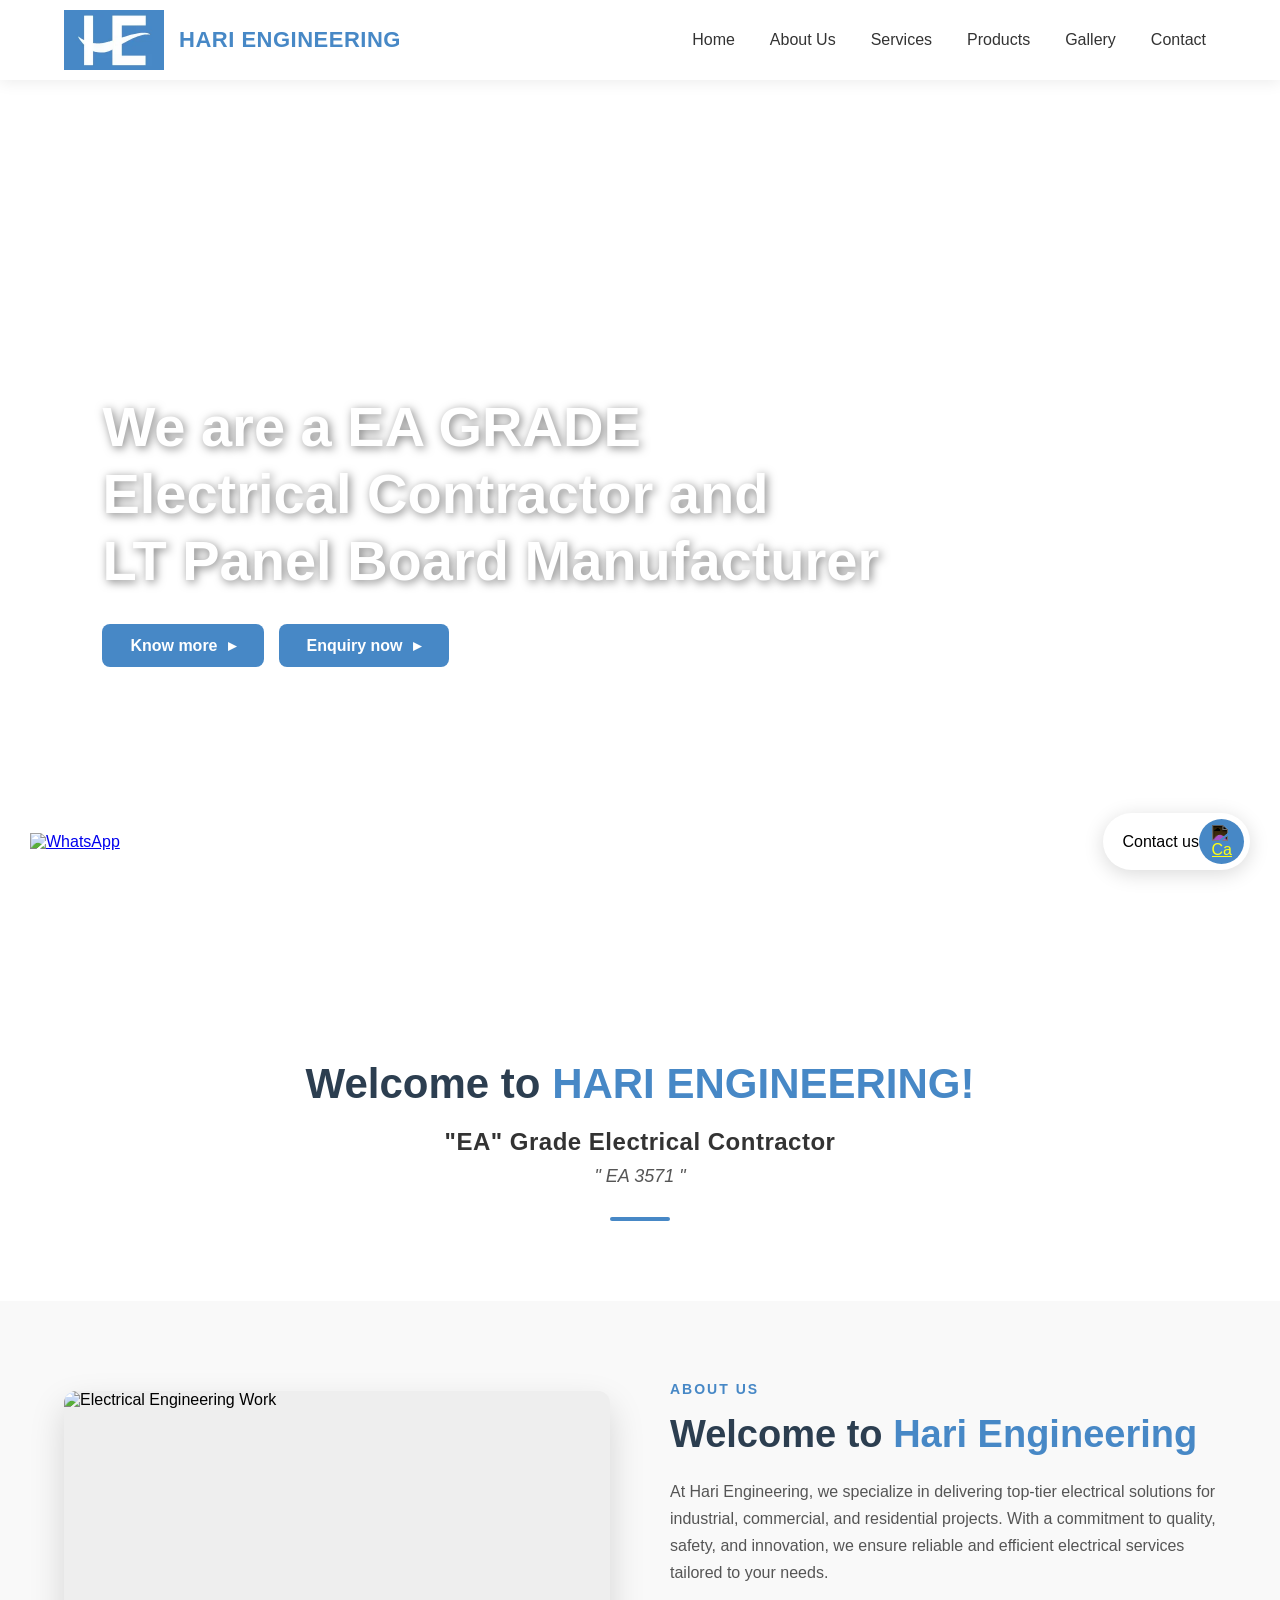
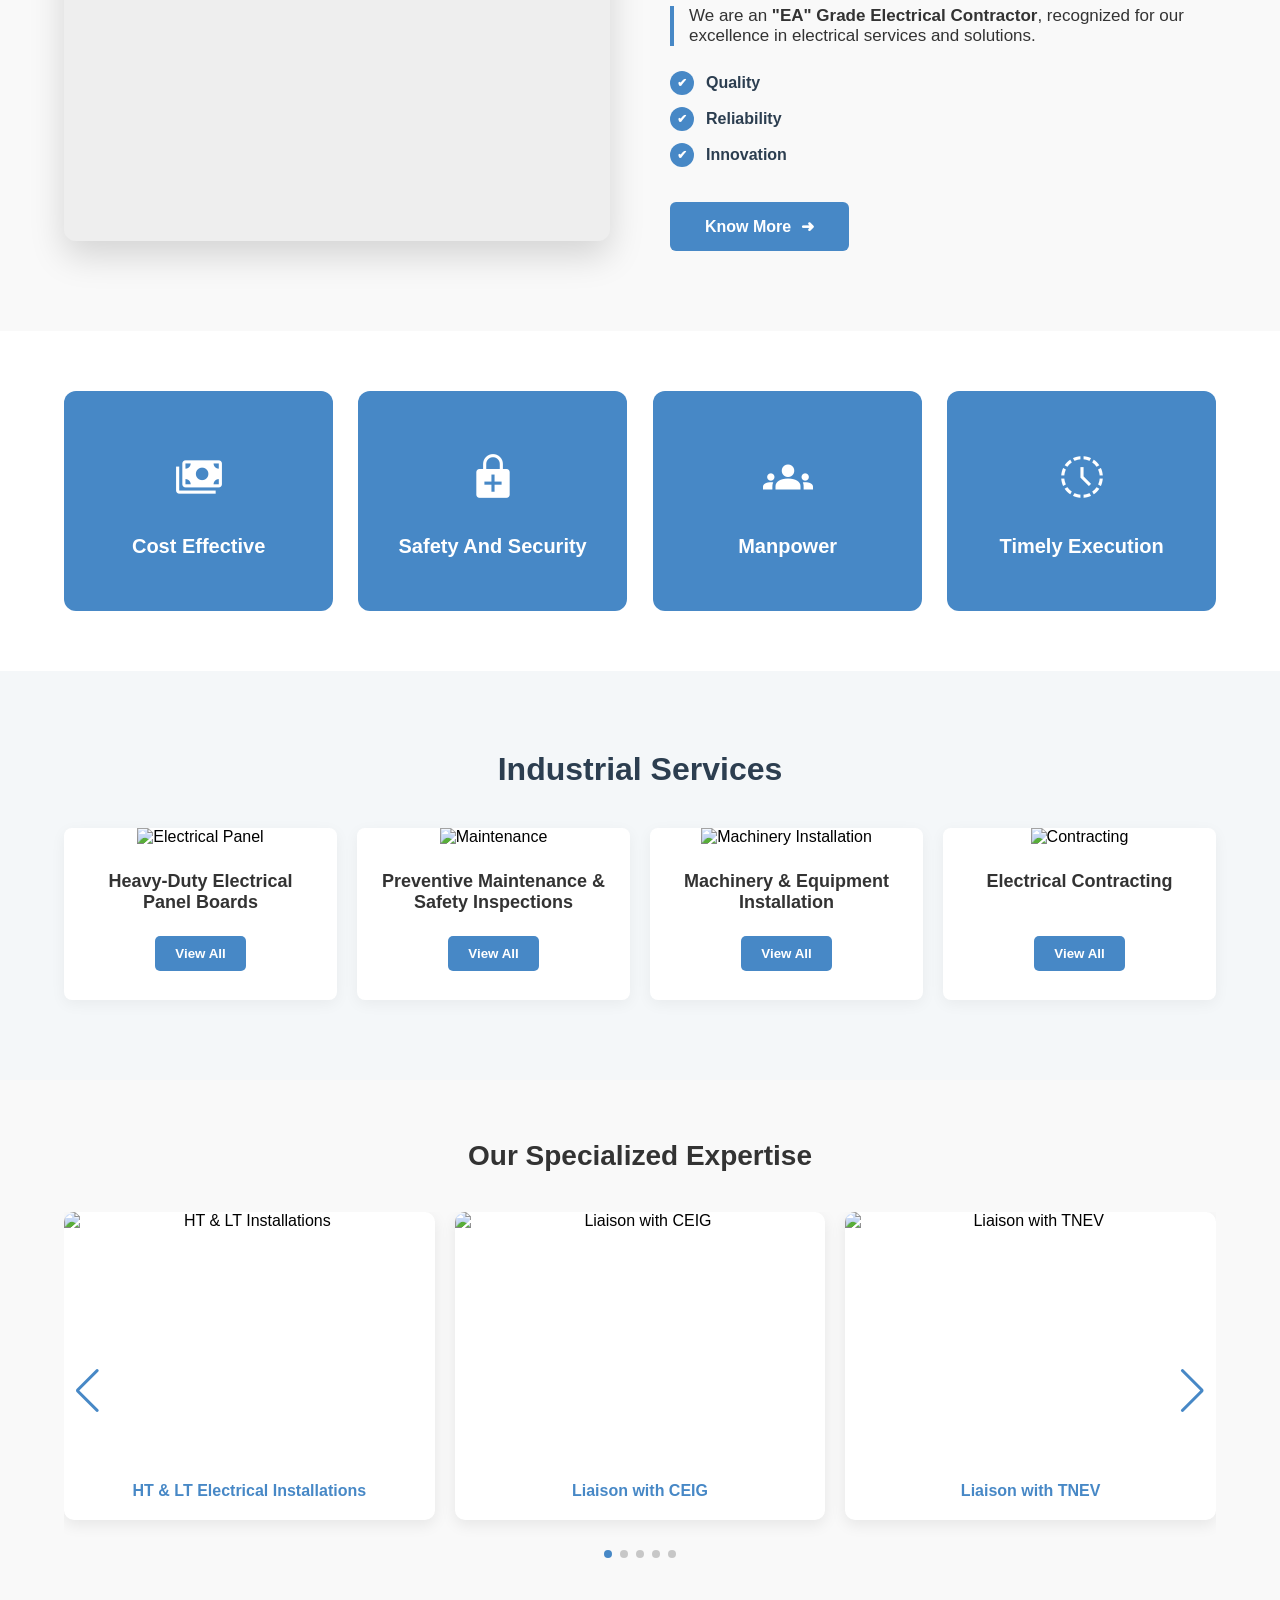
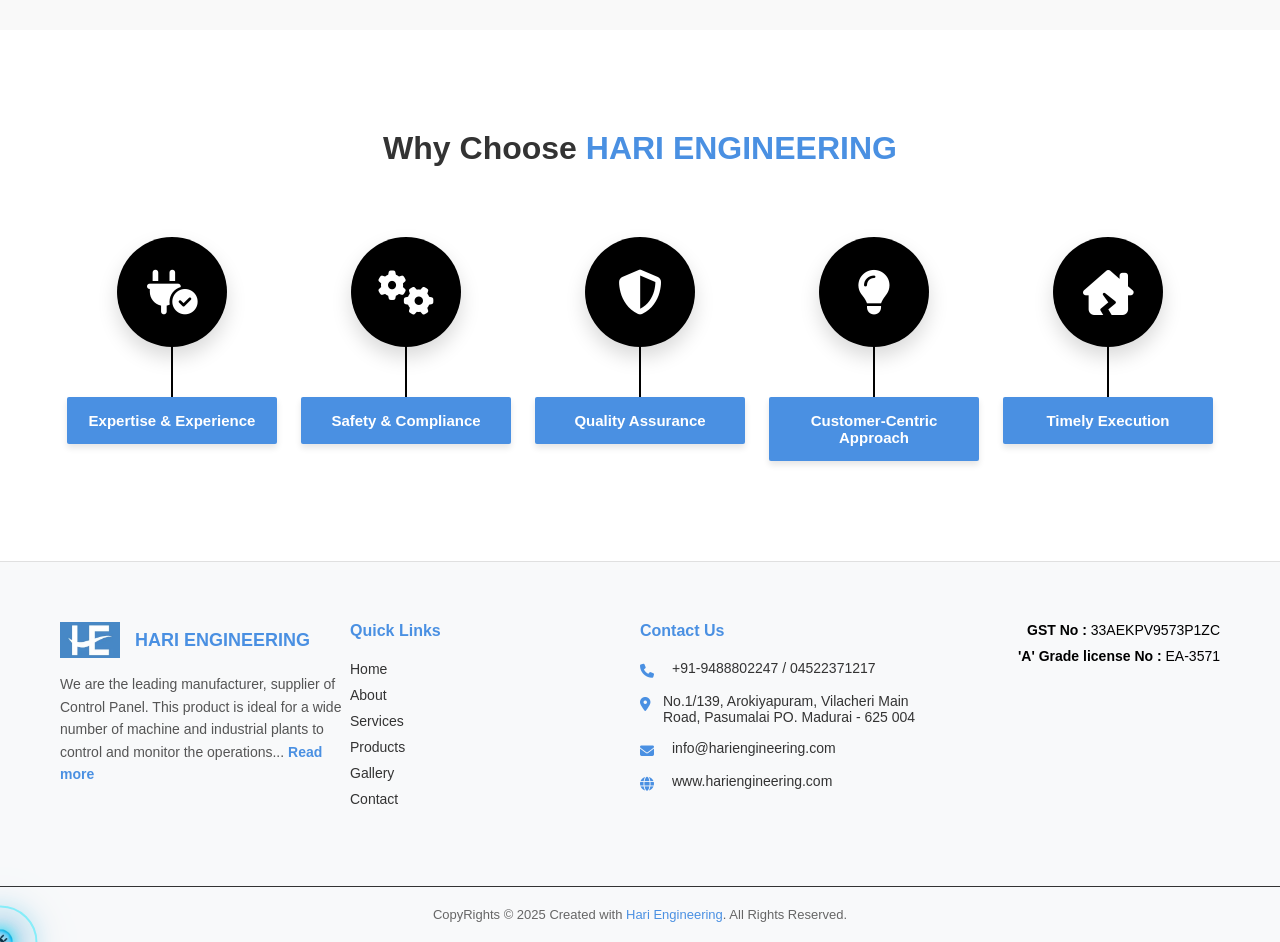
==== index.html @ 64776299 "finish" ====
<!doctype html>
<html lang="en">
  <head>
    <meta charset="UTF-8" />
    <meta name="viewport" content="width=device-width, initial-scale=1.0" />
    <title>Hari Engineering</title>
    <link rel="stylesheet" href="./assets/css/header.css" />
    <link rel="stylesheet" href="./assets/css/hero.css" />
    <link rel="stylesheet" href="./assets/css/welcome.css" />
    <link rel="stylesheet" href="./assets/css/about.css" />
    <link rel="stylesheet" href="./assets/css/features.css" />
    <link rel="stylesheet" href="./assets/css/services.css" />
    <link rel="stylesheet" href="./assets/css/slider.css" />
    <link rel="stylesheet" href="./assets/css/footer.css" />
    <link
      rel="stylesheet"
      href="https://cdnjs.cloudflare.com/ajax/libs/font-awesome/6.5.1/css/all.min.css"
    />
    <link rel="stylesheet" href="./assets/css/why_choose.css" />
    <link
      rel="stylesheet"
      href="https://cdn.jsdelivr.net/npm/swiper@11/swiper-bundle.min.css"
    />
    <link rel="stylesheet" href="https://unpkg.com/aos@2.3.4/dist/aos.css" />

    <link
      rel="stylesheet"
      href="https://fonts.googleapis.com/css2?family=Material+Symbols+Outlined:opsz,wght,FILL,GRAD@48,400,1,0"
    />
  </head>
  <body>
    <header class="main-header">
      <nav class="navbar">
        <div class="logo-container">
          <a href="index.html" class="logo-link">
            <img
              src="./assets/images/logo.webp"
              alt="Hari Engineering Logo"
              class="header-logo"
            />
          </a>
          <div class="brand-text">
            <h1>HARI ENGINEERING</h1>
          </div>
        </div>

        <input type="checkbox" id="nav-check" />
        <label for="nav-check" class="nav-toggler">
          <span></span>
          <span></span>
          <span></span>
        </label>

        <ul class="nav-links">
          <li><a href="index.html">Home</a></li>
          <li><a href="about.html">About Us</a></li>
          <li><a href="services.html">Services</a></li>
          <li><a href="products.html">Products</a></li>
          <li><a href="gallery.html">Gallery</a></li>
          <li><a href="contact.html">Contact</a></li>
        </ul>
      </nav>
    </header>
    <div class="fixed-contact-container">
      <a href="https://wa.me/yournumber" class="whatsapp-fixed" target="_blank">
        <img
          src="https://upload.wikimedia.org/wikipedia/commons/6/6b/WhatsApp.svg"
          alt="WhatsApp"
        />
      </a>

      <div class="contact-pill-fixed">
        <span>Contact us</span>
        <a href="tel:+911234567890" class="phone-fixed">
          <img
            src="https://cdn-icons-png.flaticon.com/512/724/724664.png"
            alt="Call"
            style="width: 20px; filter: invert(1)"
          />
        </a>
      </div>
    </div>

    <section class="hero-section">
      <div class="hero-slider">
        <div
          class="slide"
          style="
            background-image:
              linear-gradient(rgba(0, 0, 0, 0.6), rgba(0, 0, 0, 0.6)),
              url(&quot;https://images.unsplash.com/photo-1581092160562-40aa08e78837?auto=format&fit=crop&q=80&quot;);
          "
        ></div>
        <div
          class="slide"
          style="
            background-image:
              linear-gradient(rgba(0, 0, 0, 0.6), rgba(0, 0, 0, 0.6)),
              url(&quot;https://images.unsplash.com/photo-1513828583688-c52646db42da?auto=format&fit=crop&q=80&quot;);
          "
        ></div>
        <div
          class="slide"
          style="
            background-image:
              linear-gradient(rgba(0, 0, 0, 0.6), rgba(0, 0, 0, 0.6)),
              url(&quot;https://images.unsplash.com/photo-1544724569-5f546fd6f2b5?auto=format&fit=crop&q=80&quot;);
          "
        ></div>
        <div
          class="slide"
          style="
            background-image:
              linear-gradient(rgba(0, 0, 0, 0.6), rgba(0, 0, 0, 0.6)),
              url(&quot;https://images.unsplash.com/photo-1454165205744-3b78555e5572?auto=format&fit=crop&q=80&quot;);
          "
        ></div>
      </div>

      <div class="hero-content" data-aos="fade-up">
        <h1>
          We are a EA GRADE <br />
          <span
            >Electrical Contractor and <br />
            LT Panel Board Manufacturer</span
          >
        </h1>

        <div class="hero-btns">
          <a href="#" class="btn btn-primary">Know more <span>▸</span></a>
          <a href="#" class="btn btn-primary">Enquiry now <span>▸</span></a>
        </div>
      </div>
    </section>

    <section class="welcome-section" data-aos="fade-right">
      <div class="container">
        <h2 class="welcome-title">
          Welcome to <span class="brand-highlight">HARI ENGINEERING!</span>
        </h2>
        <p class="sub-text-bold">"EA" Grade Electrical Contractor</p>
        <p class="license-number">" EA 3571 "</p>

        <div class="divider"></div>
      </div>
    </section>
    <section class="about-section" data-aos="fade-up">
      <div class="about-container">
        <div class="about-image" data-aos="zoom-in">
          <img
            src="https://images.unsplash.com/photo-1544724569-5f546fd6f2b5?q=80&w=2000&auto=format&fit=crop"
            alt="Electrical Engineering Work"
          />
        </div>

        <div class="about-content" data-aos="fade-left">
          <span class="section-tag">ABOUT US</span>
          <h2 class="about-title">Welcome to <span>Hari Engineering</span></h2>

          <p class="about-description">
            At Hari Engineering, we specialize in delivering top-tier electrical
            solutions for industrial, commercial, and residential projects. With
            a commitment to quality, safety, and innovation, we ensure reliable
            and efficient electrical services tailored to your needs.
          </p>

          <p class="about-highlight">
            We are an <strong>"EA" Grade Electrical Contractor</strong>,
            recognized for our excellence in electrical services and solutions.
          </p>

          <ul class="about-features">
            <li><i class="check-icon">✔</i> Quality</li>
            <li><i class="check-icon">✔</i> Reliability</li>
            <li><i class="check-icon">✔</i> Innovation</li>
          </ul>

          <a href="#" class="about-btn"
            >Know More <span class="arrow">➜</span></a
          >
        </div>
      </div>
    </section>
    <section class="features-section">
      <div class="features-container">
        <div class="feature-card" data-aos="flip-left" data-aos-delay="100">
          <div class="feature-icon">
            <span class="material-symbols-outlined">payments</span>
          </div>
          <h3>Cost effective</h3>
        </div>

        <div class="feature-card" data-aos="flip-left" data-aos-delay="200">
          <div class="feature-icon">
            <span class="material-symbols-outlined">enhanced_encryption</span>
          </div>
          <h3>Safety and security</h3>
        </div>

        <div class="feature-card" data-aos="flip-left" data-aos-delay="300">
          <div class="feature-icon">
            <span class="material-symbols-outlined">groups</span>
          </div>
          <h3>Manpower</h3>
        </div>

        <div class="feature-card" data-aos="flip-left" data-aos-delay="400">
          <div class="feature-icon">
            <span class="material-symbols-outlined">history_toggle_off</span>
          </div>
          <h3>Timely execution</h3>
        </div>
      </div>
    </section>

    <section class="services-section" data-aos="fade-up">
      <h2 class="services-main-title">Industrial Services</h2>
      <div class="services-container">
        <div class="service-card" data-aos="zoom-in-up" data-aos-delay="100">
          <div class="service-image">
            <img
              src="https://images.unsplash.com/photo-1581092160562-40aa08e78837?q=80&w=800"
              alt="Electrical Panel"
            />
          </div>
          <div class="service-content">
            <h3>Heavy-Duty Electrical Panel Boards</h3>
            <div class="extra-text">
              <p>
                Design, fabrication, and installation for factories and
                warehouses.
              </p>
            </div>
            <button class="view-btn" onclick="toggleText(this)">
              View All
            </button>
          </div>
        </div>

        <div class="service-card" data-aos="zoom-in-up" data-aos-delay="200">
          <div class="service-image">
            <img
              src="https://images.unsplash.com/photo-1581092918056-0c4c3acd3789?q=80&w=800"
              alt="Maintenance"
            />
          </div>
          <div class="service-content">
            <h3>Preventive Maintenance & Safety Inspections</h3>
            <div class="extra-text">
              <p>
                Regular servicing to ensure safety and compliance with EA
                standards.
              </p>
            </div>
            <button class="view-btn" onclick="toggleText(this)">
              View All
            </button>
          </div>
        </div>

        <div class="service-card" data-aos="zoom-in-up" data-aos-delay="300">
          <div class="service-image">
            <img
              src="https://images.unsplash.com/photo-1513828583688-c52646db42da?q=80&w=800&auto=format&fit=crop"
              alt="Machinery Installation"
            />
          </div>
          <div class="service-content">
            <h3>Machinery & Equipment Installation</h3>
            <div class="extra-text">
              <p>
                Electrical setup and specialized maintenance for industrial
                machinery.
              </p>
            </div>
            <button class="view-btn" onclick="toggleText(this)">
              View All
            </button>
          </div>
        </div>

        <div class="service-card" data-aos="zoom-in-up" data-aos-delay="400">
          <div class="service-image">
            <img
              src="https://images.unsplash.com/photo-1621905251918-48416bd8575a?q=80&w=800"
              alt="Contracting"
            />
          </div>
          <div class="service-content">
            <h3>Electrical Contracting</h3>
            <div class="extra-text">
              <p>
                Complete solutions for industries, commercial buildings, and
                large-scale residential projects.
              </p>
            </div>
            <button class="view-btn" onclick="toggleText(this)">
              View All
            </button>
          </div>
        </div>
      </div>
    </section>

    <section class="slider-section" data-aos="fade-up">
      <h2 class="section-title">Our Specialized Expertise</h2>

      <div class="swiper service-swiper">
        <div class="swiper-wrapper">
          <div class="swiper-slide">
            <div class="slide-card">
              <img
                src="https://images.unsplash.com/photo-1581092160562-40aa08e78837?q=80&w=800"
                alt="HT & LT Installations"
              />
              <p>HT & LT Electrical Installations</p>
            </div>
          </div>
          <div class="swiper-slide">
            <div class="slide-card">
              <img
                src="https://images.unsplash.com/photo-1621905251918-48416bd8575a?q=80&w=800"
                alt="Liaison with CEIG"
              />
              <p>Liaison with CEIG</p>
            </div>
          </div>
          <div class="swiper-slide">
            <div class="slide-card">
              <img
                src="https://images.unsplash.com/photo-1473341304170-971dccb5ac1e?q=80&w=800"
                alt="Liaison with TNEV"
              />
              <p>Liaison with TNEV</p>
            </div>
          </div>
          <div class="swiper-slide">
            <div class="slide-card">
              <img
                src="https://images.unsplash.com/photo-1581092918056-0c4c3acd3789?auto=format&fit=crop&w=800&q=80"
                alt="Industrial Wiring"
              />
              <p>Industrial & Commercial Wiring</p>
            </div>
          </div>
          <div class="swiper-slide">
            <div class="slide-card">
              <img
                src="https://images.unsplash.com/photo-1581092918056-0c4c3acd3789?q=80&w=800"
                alt="Power Distribution"
              />
              <p>Power Distribution Systems</p>
            </div>
          </div>
        </div>

        <div class="swiper-button-next"></div>
        <div class="swiper-button-prev"></div>
        <div class="swiper-pagination"></div>
      </div>
    </section>

    <!-- <section class="slider-section">
      <h2 class="section-title">Our Specialized Expertise</h2>

      <div class="swiper service-swiper">
        <div class="swiper-wrapper">
          <div class="swiper-slide">
            <div class="slide-card">
              <img
                src="https://images.unsplash.com/photo-1581092160562-40aa08e78837?auto=format&fit=crop&w=800&q=80"
              />
              <p>HT & LT Electrical Installations</p>
            </div>
          </div>

          <div class="swiper-slide">
            <div class="slide-card">
              <img
                src="https://images.unsplash.com/photo-1581092918056-0c4c3acd3789?auto=format&fit=crop&w=800&q=80"
              />
              <p>Preventive Maintenance</p>
            </div>
          </div>

          <div class="swiper-slide">
            <div class="slide-card">
              <img
                src="https://images.unsplash.com/photo-1513828583688-c52646db42da?auto=format&fit=crop&w=800&q=80"
              />
              <p>Industrial Wiring</p>
            </div>
          </div>

          <div class="swiper-slide">
            <div class="slide-card">
              <img
                src="https://images.unsplash.com/photo-1621905251918-48416bd8575a?auto=format&fit=crop&w=800&q=80"
              />
              <p>Power Distribution Systems</p>
            </div>
          </div>

          <div class="swiper-slide">
            <div class="slide-card">
              <img
                src="https://images.unsplash.com/photo-1504328332780-bebb0ce3fe59?auto=format&fit=crop&w=800&q=80"
              />
              <p>Industrial & Commercial Wiring</p>
            </div>
          </div>
        </div>

       Controls -->
    <!-- <div class="swiper-button-next"></div>
        <div class="swiper-button-prev"></div>
        <div class="swiper-pagination"></div>
      </div>
    </section> -->

    <section class="why-choose-section" data-aos="fade-up">
      <div class="container">
        <h2 class="section-heading">
          Why Choose <span>HARI ENGINEERING</span>
        </h2>

        <div class="features-wrapper">
          <div
            class="feature-column"
            data-reveal="1"
            data-aos="zoom-in"
            data-aos-delay="100"
          >
            <div class="icon-sphere">
              <i class="fa-solid fa-plug-circle-check"></i>
            </div>
            <div class="vertical-connector"></div>
            <div class="label-box">Expertise & Experience</div>
          </div>

          <div
            class="feature-column"
            data-reveal="2"
            data-aos="zoom-in"
            data-aos-delay="200"
          >
            <div class="icon-sphere">
              <i class="fa-solid fa-gears"></i>
            </div>
            <div class="vertical-connector"></div>
            <div class="label-box">Safety & Compliance</div>
          </div>

          <div
            class="feature-column"
            data-reveal="3"
            data-aos="zoom-in"
            data-aos-delay="300"
          >
            <div class="icon-sphere">
              <i class="fa-solid fa-shield-halved"></i>
            </div>
            <div class="vertical-connector"></div>
            <div class="label-box">Quality Assurance</div>
          </div>

          <div
            class="feature-column"
            data-reveal="4"
            data-aos="zoom-in"
            data-aos-delay="400"
          >
            <div class="icon-sphere">
              <i class="fa-solid fa-lightbulb"></i>
            </div>
            <div class="vertical-connector"></div>
            <div class="label-box">Customer-Centric Approach</div>
          </div>

          <div
            class="feature-column"
            data-reveal="5"
            data-aos="zoom-in"
            data-aos-delay="500"
          >
            <div class="icon-sphere">
              <i class="fa-solid fa-house-chimney-crack"></i>
            </div>
            <div class="vertical-connector"></div>
            <div class="label-box">Timely Execution</div>
          </div>
        </div>
      </div>
    </section>

    <footer class="main-footer" data-aos="fade-up">
      <div class="footer-container">
        <div class="footer-col brand-info">
          <div class="footer-logo">
            <img src="./assets/images/logo.webp" alt="Hari Engineering Logo" />
            <div class="logo-text">
              <h3>HARI ENGINEERING</h3>
            </div>
          </div>
          <p class="brand-description">
            We are the leading manufacturer, supplier of Control Panel. This
            product is ideal for a wide number of machine and industrial plants
            to control and monitor the operations... <a href="#">Read more</a>
          </p>
        </div>

        <div class="footer-col">
          <h4>Quick Links</h4>
          <ul class="footer-links">
            <li><a href="#">Home</a></li>
            <li><a href="#">About</a></li>
            <li><a href="#">Services</a></li>
            <li><a href="#">Products</a></li>
            <li><a href="#">Gallery</a></li>
            <li><a href="#">Contact</a></li>
          </ul>
        </div>

        <div class="footer-col">
          <h4>Contact Us</h4>
          <ul class="contact-details">
            <li>
              <i class="fa-solid fa-phone"></i>
              <span>+91-9488802247 / 04522371217</span>
            </li>
            <li>
              <i class="fa-solid fa-location-dot"></i>
              <span
                >No.1/139, Arokiyapuram, Vilacheri Main Road, Pasumalai PO.
                Madurai - 625 004</span
              >
            </li>
            <li>
              <i class="fa-solid fa-envelope"></i>
              <span>info@hariengineering.com</span>
            </li>
            <li>
              <i class="fa-solid fa-globe"></i>
              <span>www.hariengineering.com</span>
            </li>
          </ul>
        </div>

        <div class="footer-col license-info">
          <p><strong>GST No :</strong> 33AEKPV9573P1ZC</p>
          <p><strong>'A' Grade license No :</strong> EA-3571</p>
        </div>
      </div>

      <div class="footer-bottom">
        <p>
          CopyRights © 2025 Created with <span>Hari Engineering</span>. All
          Rights Reserved.
        </p>
      </div>
    </footer>
    <div class="electric-cursor"></div>

    <script src="./assets/js/header.js"></script>
    <script src="./assets/js/about.js"></script>
    <script src="./assets/js/services.js"></script>
    <script src="https://cdn.jsdelivr.net/npm/swiper@11/swiper-bundle.min.js"></script>
    <script src="./assets/js/slider.js"></script>
    <script src="./assets/js/why_choose.js"></script>
    <script src="https://unpkg.com/aos@2.3.4/dist/aos.js"></script>

    <script>
      AOS.init({
        duration: 1000,
        once: true,
        offset: 120,
        easing: "ease-in-out",
      });
    </script>
  </body>
</html>
---- assets/css/header.css ----
/* --- RESET --- */
* {
  margin: 0;
  padding: 0;
  box-sizing: border-box;
  font-family: "Segoe UI", Tahoma, Geneva, Verdana, sans-serif;
}

/* --- HEADER --- */
.main-header {
  background-color: #ffffff;
  padding: 10px 5%;
  box-shadow: 0 2px 15px rgba(0, 0, 0, 0.08);
  position: sticky;
  top: 0;
  z-index: 9999;
}

.hero-section {
  position: relative;
  z-index: 1;
}

.navbar {
  display: flex;
  justify-content: space-between;
  align-items: center;
  max-width: 1400px;
  margin: 0 auto;
}

/* --- LOGO --- */
.logo-container {
  display: flex;
  align-items: center;
  gap: 15px;
}

.header-logo {
  height: 60px;
  width: auto;
  display: block;
  transition: transform 0.3s ease;
}

.header-logo:hover {
  transform: scale(1.05);
}

.brand-text h1 {
  font-size: 22px;
  color: #4788c6;
  letter-spacing: 0.5px;
  line-height: 1.1;
  font-weight: 700;
}

/* --- NAV LINKS --- */
.nav-links {
  display: flex;
  list-style: none;
  gap: 15px;
}

.nav-links a {
  text-decoration: none;
  color: #333;
  font-weight: 500;
  font-size: 16px;
  padding: 8px 10px;
  position: relative;
  transition: color 0.3s ease;
}

.nav-links a:hover {
  color: #4788c6;
  text-shadow:
    0 0 5px #4788c6,
    0 0 10px #4788c6,
    0 0 20px #4788c6,
    0 0 40px #00eaff;
  animation: flicker 0.8s infinite;
}

.nav-links a::after {
  content: "";
  position: absolute;
  left: 0;
  bottom: 0;
  width: 0%;
  height: 2px;
  background: linear-gradient(
    90deg,
    transparent,
    #00eaff,
    #4788c6,
    #00eaff,
    transparent
  );
  background-size: 200%;
  box-shadow:
    0 0 10px #00eaff,
    0 0 20px #4788c6;
  transition: width 0.4s ease;
}

.nav-links a:hover::after {
  width: 100%;
  animation: electricFlow 0.6s linear infinite;
}

@keyframes electricFlow {
  0% {
    background-position: 0%;
  }
  100% {
    background-position: 200%;
  }
}

@keyframes flicker {
  0%,
  18%,
  22%,
  25%,
  53%,
  57%,
  100% {
    opacity: 1;
  }
  20%,
  24%,
  55% {
    opacity: 0.4;
  }
}

/* --- MOBILE NAV --- */
#nav-check {
  display: none;
}

.nav-toggler {
  display: none;
  cursor: pointer;
}

@media (max-width: 992px) {
  .nav-toggler {
    display: block;
  }

  .nav-toggler span {
    display: block;
    width: 25px;
    height: 3px;
    background: #333;
    margin: 5px;
    transition: 0.3s;
    border-radius: 3px;
  }

  .nav-links {
    position: absolute;
    top: 100%;
    left: 0;
    width: 100%;
    background: #fff;
    flex-direction: column;
    align-items: center;
    max-height: 0;
    padding: 0;
    overflow: hidden;
    transition: max-height 0.4s ease-in-out;
    box-shadow: 0 10px 15px rgba(0, 0, 0, 0.05);
  }

  .nav-links li {
    width: 100%;
    border-top: 1px solid #f8f9fa;
  }

  .nav-links a {
    padding: 18px;
    display: block;
    text-align: center;
  }

  #nav-check:checked ~ .nav-links {
    max-height: 500px;
    padding-bottom: 10px;
  }
}

/* --- FIXED CONTACT --- */
.fixed-contact-container {
  position: fixed;
  bottom: 30px;
  left: 30px;
  right: 30px;
  display: flex;
  justify-content: space-between;
  align-items: center;
  z-index: 9999;
  pointer-events: none;
}

.whatsapp-fixed,
.contact-pill-fixed {
  pointer-events: auto;
}

.whatsapp-fixed img {
  width: 60px;
  height: 60px;
}

.contact-pill-fixed {
  display: flex;
  align-items: center;
  background: #ffffff;
  padding: 6px 6px 6px 20px;
  border-radius: 50px;
  box-shadow: 0 4px 20px rgba(0, 0, 0, 0.15);
}

.phone-fixed {
  background: #4788c6;
  width: 45px;
  height: 45px;
  display: flex;
  align-items: center;
  justify-content: center;
  border-radius: 50%;
}

/* --- MOBILE FIX --- */
@media (max-width: 768px) {
  .fixed-contact-container {
    bottom: 20px;
    left: 15px;
    right: 15px;
  }

  .contact-pill-fixed span {
    display: none;
  }

  .contact-pill-fixed {
    padding: 0;
    background: transparent;
    box-shadow: none;
  }
}

/* ========================= */
/* CUSTOM IMAGE CURSOR STYLE */
/* ========================= */

body.hide-cursor {
  cursor: none;
}

.electric-cursor {
  position: fixed;
  width: 25px;
  height: 25px;
  background: url("../images/cursor.png") no-repeat center center;
  background-size: contain;
  background-repeat: no-repeat;
  pointer-events: none;
  transform: translate(-50%, -50%);
  z-index: 99999;
  transition: transform 0.05s linear;
  filter: drop-shadow(0 0 8px #00eaff) drop-shadow(0 0 18px #4788c6);
}

/* Glow ring */
.electric-cursor::after {
  content: "";
  position: absolute;
  width: 70px;
  height: 70px;
  border: 2px solid rgba(0, 234, 255, 0.4);
  border-radius: 50%;
  top: 50%;
  left: 50%;
  transform: translate(-50%, -50%);
  animation: pulseRing 1s infinite;
}

@keyframes pulseRing {
  0% {
    transform: translate(-50%, -50%) scale(0.6);
    opacity: 0.8;
  }
  100% {
    transform: translate(-50%, -50%) scale(1.5);
    opacity: 0;
  }
}
---- assets/css/hero.css ----
/* --- Hero Section Core --- */
.hero-section {
  position: relative;
  height: 100vh; /* Full screen height */
  width: 100%;
  display: flex;
  align-items: center;
  overflow: hidden;
  color: #fff;
  padding: 0 8%;
}

/* --- Background Slider Logic --- */
.hero-slider {
  position: absolute;
  top: 0;
  left: 0;
  width: 100%;
  height: 100%;
  z-index: -1;
}

.slide {
  position: absolute;
  width: 100%;
  height: 100%;
  background-size: cover;
  background-position: center;
  opacity: 0;
  animation: slideShow 20s linear infinite;
}

/* Staggered animation for 4 images */
.slide:nth-child(1) {
  animation-delay: 0s;
}
.slide:nth-child(2) {
  animation-delay: 5s;
}
.slide:nth-child(3) {
  animation-delay: 10s;
}
.slide:nth-child(4) {
  animation-delay: 15s;
}

@keyframes slideShow {
  0% {
    opacity: 0;
    transform: scale(1);
  }
  5% {
    opacity: 1;
  }
  25% {
    opacity: 1;
  }
  30% {
    opacity: 0;
    transform: scale(1.1);
  } /* Subtle zoom out effect */
  100% {
    opacity: 0;
  }
}

/* --- Content Styling --- */
.hero-content h1 {
  font-size: clamp(2rem, 5vw, 3.5rem); /* Fluid typography */
  font-weight: 700;
  line-height: 1.2;
  margin-bottom: 30px;
  text-shadow: 2px 2px 10px rgba(0, 0, 0, 0.5);
}

.hero-btns {
  display: flex;
  gap: 15px;
  flex-wrap: wrap;
}

.btn {
  padding: 12px 28px;
  border-radius: 8px;
  text-decoration: none;
  font-weight: 600;
  display: flex;
  align-items: center;
  gap: 10px;
  transition: 0.3s ease;
}

.btn-primary {
  background-color: #4788c6;
  color: white;
}

.btn-primary:hover {
  background-color: #35699e;
  transform: translateY(-3px);
}

/* --- Floating Contact Widgets --- */
.floating-contact {
  position: absolute;
  bottom: 30px;
  width: calc(100% - 16%);
  display: flex;
  justify-content: space-between;
  align-items: center;
}

.whatsapp-btn img {
  width: 50px;
  filter: drop-shadow(2px 2px 5px rgba(0, 0, 0, 0.3));
}

.contact-us-pill {
  display: flex;
  align-items: center;
  background: #fff;
  padding: 5px 5px 5px 20px;
  border-radius: 50px;
  color: #333;
  font-weight: 600;
  box-shadow: 0 4px 15px rgba(0, 0, 0, 0.2);
}

.phone-btn {
  background: #4788c6;
  color: white;
  width: 40px;
  height: 40px;
  display: flex;
  align-items: center;
  justify-content: center;
  border-radius: 50%;
  margin-left: 15px;
  text-decoration: none;
}

/* --- Responsive Adjustments --- */
@media (max-width: 768px) {
  .hero-section {
    padding: 0 5%;
    text-align: center;
    justify-content: center;
  }
  .hero-btns {
    justify-content: center;
  }
  .hero-content h1 {
    font-size: 1.8rem;
  }
  .floating-contact {
    width: 90%;
  }
}
---- assets/css/welcome.css ----
/* --- Welcome Section Styling --- */
.welcome-section {
  padding: 80px 5%;
  background-color: #ffffff;
  text-align: center;
}

.welcome-section .container {
  max-width: 900px;
  margin: 0 auto;
}

.welcome-title {
  font-size: clamp(24px, 5vw, 42px); /* Responsive font size */
  color: #2c3e50;
  font-weight: 700;
  margin-bottom: 20px;
}

.brand-highlight {
  color: #4788c6; /* Your brand blue */
  position: relative;
  display: inline-block;
}

/* Subtle fade-in animation for the brand name */
.brand-highlight {
  animation: fadeInColor 1.5s ease-in;
}

@keyframes fadeInColor {
  from {
    opacity: 0;
    transform: translateY(10px);
  }
  to {
    opacity: 1;
    transform: translateY(0);
  }
}

.sub-text-bold {
  font-size: clamp(18px, 3vw, 24px);
  color: #333;
  font-weight: 600;
  margin-bottom: 10px;
  letter-spacing: 0.5px;
}

.license-number {
  font-size: 18px;
  color: #555;
  font-weight: 500;
  font-style: italic;
}

/* Decorative Divider */
.divider {
  width: 60px;
  height: 4px;
  background-color: #4788c6;
  margin: 30px auto 0;
  border-radius: 2px;
}

/* --- Mobile Responsiveness --- */
@media (max-width: 768px) {
  .welcome-section {
    padding: 50px 20px;
  }

  .welcome-title {
    line-height: 1.3;
  }

  .license-number {
    font-size: 16px;
  }
}
---- assets/css/about.css ----
/* --- About Section Core --- */
.about-section {
  padding: 80px 5%;
  background-color: #f9f9f9;
  overflow: hidden;
}

.about-container {
  max-width: 1200px;
  margin: 0 auto;
  display: flex;
  align-items: center;
  gap: 60px;
}

/* --- Image Side --- */
.about-image {
  flex: 1;
  position: relative;
  width: 100%;
}

.about-image img {
  display: block;
  width: 100%;
  height: 450px; /* Fixed height for consistency */
  object-fit: cover; /* Prevents stretching */
  border-radius: 12px;
  box-shadow: 0 15px 35px rgba(0, 0, 0, 0.15);
  background-color: #eee;
}

.image-experience-badge {
  position: absolute;
  bottom: -20px;
  right: -20px;
  background: #4788c6;
  color: white;
  padding: 15px 25px;
  border-radius: 8px;
  text-align: center;
  box-shadow: 0 10px 20px rgba(71, 136, 198, 0.3);
  z-index: 2;
}

.image-experience-badge span {
  display: block;
  font-size: 12px;
  letter-spacing: 2px;
}

.image-experience-badge strong {
  font-size: 24px;
}

/* --- Content Side --- */
.about-content {
  flex: 1;
}

.section-tag {
  color: #4788c6;
  font-weight: 700;
  letter-spacing: 2px;
  font-size: 14px;
  display: block;
  margin-bottom: 15px;
}

.about-title {
  font-size: clamp(28px, 4vw, 38px);
  color: #2c3e50;
  line-height: 1.2;
  margin-bottom: 20px;
}

.about-title span {
  color: #4788c6;
}

.about-description {
  color: #555;
  line-height: 1.7;
  margin-bottom: 20px;
  font-size: 16px;
}

.about-highlight {
  color: #333;
  font-size: 17px;
  border-left: 4px solid #4788c6;
  padding-left: 15px;
  margin-bottom: 25px;
}

.about-features {
  list-style: none;
  margin-bottom: 35px;
}

.about-features li {
  display: flex;
  align-items: center;
  gap: 12px;
  margin-bottom: 12px;
  font-weight: 600;
  color: #2c3e50;
}

.check-icon {
  background: #4788c6;
  color: white;
  width: 24px;
  height: 24px;
  display: flex;
  align-items: center;
  justify-content: center;
  border-radius: 50%;
  font-size: 12px;
  font-style: normal;
}

.about-btn {
  display: inline-flex;
  align-items: center;
  gap: 10px;
  background: #4788c6;
  color: white;
  text-decoration: none;
  padding: 15px 35px;
  border-radius: 6px;
  font-weight: 600;
  transition: all 0.3s ease;
}

.about-btn:hover {
  background: #35699e;
  transform: translateY(-3px);
  box-shadow: 0 8px 20px rgba(71, 136, 198, 0.4);
}

/* --- Responsive Adjustments --- */
@media (max-width: 992px) {
  .about-container {
    flex-direction: column;
    gap: 50px;
  }

  .about-image img {
    height: 350px;
  }

  .image-experience-badge {
    right: 10px;
    bottom: 10px;
  }
}

@media (max-width: 480px) {
  .about-image img {
    height: 280px;
  }
}
---- assets/css/features.css ----
/* --- Features Section Core --- */
.features-section {
  padding: 60px 5%;
  background-color: #ffffff;
}

.features-container {
  max-width: 1200px;
  margin: 0 auto;
  display: grid;
  /* 4 columns on desktop, 2 on tablet, 1 on mobile */
  grid-template-columns: repeat(4, 1fr);
  gap: 25px;
}

/* --- Feature Card Styling --- */
.feature-card {
  background-color: #4788c6; /* Your brand blue */
  padding: 40px 20px;
  border-radius: 12px;
  text-align: center;
  color: #ffffff;
  transition:
    transform 0.3s ease,
    box-shadow 0.3s ease;
  display: flex;
  flex-direction: column;
  align-items: center;
  justify-content: center;
  min-height: 220px;
  cursor: default;
}

.feature-card:hover {
  transform: translateY(-8px);
  box-shadow: 0 12px 30px rgba(71, 136, 198, 0.4);
}

/* --- Icon Container --- */
.feature-icon {
  width: 70px;
  height: 70px;
  margin-bottom: 20px;
  display: flex;
  align-items: center;
  justify-content: center;
}

.feature-icon img {
  width: 100%;
  height: 100%;
  object-fit: contain;
  filter: brightness(0) invert(1); /* Makes the black icons white */
}

/* --- Text Styling --- */
.feature-card h3 {
  font-size: 20px;
  font-weight: 600;
  margin: 0;
  line-height: 1.4;
  text-transform: capitalize;
}

/* --- Responsive Breakpoints --- */

/* Tablet View (2x2 Grid) */
@media (max-width: 992px) {
  .features-container {
    grid-template-columns: repeat(2, 1fr);
    gap: 20px;
  }

  .feature-card {
    padding: 30px 15px;
    min-height: 200px;
  }
}

/* Mobile View (1 Column) */
@media (max-width: 576px) {
  .features-container {
    grid-template-columns: 1fr;
  }

  .features-section {
    padding: 40px 8%;
  }

  .feature-card {
    min-height: 180px;
  }

  .feature-icon {
    width: 60px;
    height: 60px;
  }
}
.feature-icon img {
  width: 100%;
  height: 100%;
  object-fit: contain;
  /* This filter makes black icons turn white */
  filter: brightness(0) invert(1);
  display: block;
}
/* Update the icon styling for Material Symbols */
.feature-icon .material-symbols-outlined {
  font-size: 50px; /* Adjust icon size here */
  color: #ffffff; /* Set icon color to white */
  font-variation-settings:
    "FILL" 1,
    "wght" 400,
    "GRAD" 0,
    "opsz" 48;
}

/* Ensure the container stays centered */
.feature-icon {
  width: 70px;
  height: 70px;
  margin-bottom: 20px;
  display: flex;
  align-items: center;
  justify-content: center;
}

/* Keep your existing .feature-card, .features-container, etc. as they were! */
---- assets/css/services.css ----
.services-section {
  padding: 80px 5%;
  background-color: #f4f7f9;
  text-align: center;
}

.services-main-title {
  font-size: 32px;
  margin-bottom: 40px;
  color: #2c3e50;
}

.services-container {
  max-width: 1200px;
  margin: 0 auto;
  display: grid;
  grid-template-columns: repeat(auto-fit, minmax(250px, 1fr));
  gap: 20px;
}

.service-card {
  background: #fff;
  border-radius: 8px;
  overflow: hidden;
  box-shadow: 0 4px 15px rgba(0, 0, 0, 0.05);
  border-bottom: 4px solid transparent;
  transition: all 0.3s ease;
  display: flex;
  flex-direction: column;
}

.service-card:hover {
  border-bottom: 4px solid #4788c6;
  transform: translateY(-5px);
}

.service-image img {
  width: 100%;
  height: 200px;
  object-fit: cover;
}

.service-content {
  padding: 25px 20px;
  flex-grow: 1;
  display: flex;
  flex-direction: column;
  justify-content: space-between;
}

.service-content h3 {
  font-size: 18px;
  color: #333;
  margin-bottom: 15px;
  min-height: 50px;
}

/* Hidden Text Logic */
.extra-text {
  max-height: 0;
  overflow: hidden;
  transition:
    max-height 0.4s ease-out,
    opacity 0.3s ease;
  opacity: 0;
}

.extra-text.show {
  max-height: 200px; /* Adjust based on content */
  opacity: 1;
  margin-bottom: 15px;
}

.extra-text p {
  font-size: 14px;
  color: #666;
  line-height: 1.6;
}

.view-btn {
  background-color: #4788c6;
  color: white;
  border: none;
  padding: 10px 20px;
  border-radius: 5px;
  cursor: pointer;
  font-weight: 600;
  width: fit-content;
  margin: 0 auto;
  transition: background 0.3s;
}

.view-btn:hover {
  background-color: #35699e;
}

/* Mobile Responsiveness */
@media (max-width: 768px) {
  .services-container {
    grid-template-columns: 1fr;
    padding: 0 10px;
  }
}
---- assets/css/slider.css ----
.slider-section {
  padding: 60px 5%;
  background-color: #f9f9f9;
}

.section-title {
  text-align: center;
  margin-bottom: 40px;
  font-size: 28px;
  color: #333;
}

.service-swiper {
  padding-bottom: 50px !important;
}

.swiper {
  width: 100%;
}

.slide-card {
  background: #fff;
  border-radius: 10px;
  overflow: hidden;
  text-align: center;
  box-shadow: 0 5px 15px rgba(0, 0, 0, 0.08);
}

/* IMPORTANT FIX */
.slide-card img {
  width: 100%;
  height: 250px;
  object-fit: cover;
  display: block;
}

.slide-card p {
  padding: 20px;
  font-weight: 600;
  color: #4788c6;
  font-size: 16px;
}

/* Swiper controls */
.swiper-button-next,
.swiper-button-prev {
  color: #4788c6 !important;
}

.swiper-pagination-bullet-active {
  background: #4788c6 !important;
}
---- assets/css/footer.css ----
.main-footer {
  background-color: #f8f9fa; /* Light grey background from your image */
  padding: 60px 0 20px 0;
  font-family: "Segoe UI", Arial, sans-serif;
  border-top: 1px solid #e0e0e0;
}

.footer-container {
  max-width: 1200px;
  margin: 0 auto;
  display: flex;
  justify-content: space-between;
  padding: 0 20px;
  flex-wrap: wrap;
}

.footer-col {
  flex: 1;
  min-width: 250px;
  margin-bottom: 30px;
}

/* Brand styling */
.footer-logo {
  display: flex;
  align-items: center;
  margin-bottom: 15px;
}

.footer-logo img {
  width: 60px;
  margin-right: 15px;
}

.logo-text h3 {
  margin: 0;
  color: #4a90e2;
  font-size: 18px;
}

.brand-description {
  font-size: 14px;
  line-height: 1.6;
  color: #555;
  max-width: 300px;
}

.brand-description a {
  color: #4a90e2;
  text-decoration: none;
  font-weight: 600;
}

/* Column Headings */
.footer-col h4 {
  color: #4a90e2;
  margin-bottom: 20px;
  position: relative;
}

/* Lists */
.footer-links,
.contact-details {
  list-style: none;
  padding: 0;
}

.footer-links li {
  margin-bottom: 8px;
}

.footer-links a {
  text-decoration: none;
  color: #333;
  font-size: 14px;
  transition: 0.3s;
}

.footer-links a:hover {
  color: #4a90e2;
  padding-left: 5px;
}

/* Contact Icons */
.contact-details li {
  display: flex;
  align-items: flex-start;
  margin-bottom: 15px;
  font-size: 14px;
  color: #333;
}

.contact-details i {
  color: #4a90e2;
  margin-right: 12px;
  margin-top: 4px;
  width: 20px;
}

/* License Info */
.license-info {
  text-align: right;
  font-size: 14px;
}

.license-info p {
  margin-bottom: 10px;
}

/* Bottom Bar */
.footer-bottom {
  border-top: 1px solid #333;
  margin-top: 40px;
  padding-top: 20px;
  text-align: center;
  font-size: 13px;
  color: #666;
}

.footer-bottom span {
  color: #4a90e2;
}

/* --- Mobile Responsiveness --- */
@media (max-width: 768px) {
  .footer-container {
    flex-direction: column;
    text-align: left;
  }

  .footer-col {
    width: 100%;
    border-bottom: 1px solid #eee;
    padding-bottom: 20px;
  }

  .license-info {
    text-align: left;
  }
}
---- assets/css/why_choose.css ----
:root {
  --brand-blue: #4a90e2; /* Matching the blue in your provided image */
  --black-accent: #000000;
  --text-dark: #333333;
}

.why-choose-section {
  padding: 100px 0;
  background-color: #ffffff;
  font-family: "Segoe UI", Roboto, Helvetica, Arial, sans-serif;
}

.container {
  max-width: 1200px;
  margin: 0 auto;
  padding: 0 15px;
}

.section-heading {
  text-align: center;
  font-size: 32px;
  font-weight: 700;
  margin-bottom: 70px;
  color: var(--text-dark);
}

.section-heading span {
  color: var(--brand-blue);
}

.features-wrapper {
  display: flex;
  justify-content: space-between;
  align-items: flex-start;
  flex-wrap: wrap; /* Essential for mobile responsiveness */
}

.feature-column {
  flex: 1;
  min-width: 200px;
  display: flex;
  flex-direction: column;
  align-items: center;
  opacity: 0; /* Hidden initially for JS reveal effect */
  transform: translateY(20px);
  transition: all 0.6s ease-out;
}

.feature-column.active {
  opacity: 1;
  transform: translateY(0);
}

.icon-sphere {
  width: 110px;
  height: 110px;
  background-color: var(--black-accent);
  border-radius: 50%;
  display: flex;
  justify-content: center;
  align-items: center;
  color: #ffffff;
  font-size: 45px;
  box-shadow: 0 10px 20px rgba(0, 0, 0, 0.15);
}

.vertical-connector {
  width: 2px;
  height: 50px;
  background-color: var(--black-accent);
}

.label-box {
  background-color: var(--brand-blue);
  color: #ffffff;
  width: 90%;
  padding: 15px 10px;
  text-align: center;
  font-size: 15px;
  font-weight: 600;
  border-radius: 2px;
  box-shadow: 0 4px 6px rgba(0, 0, 0, 0.1);
}

.icon-sphere i {
  color: #ffffff; /* Ensures icons are pure white */
  display: flex;
  align-items: center;
  justify-content: center;
}
/* --- Responsive Adjustments --- */

@media (max-width: 991px) {
  .feature-column {
    flex: 0 0 33.33%; /* 3 columns on tablets */
    margin-bottom: 40px;
  }
}

@media (max-width: 600px) {
  .feature-column {
    flex: 0 0 100%; /* Full width on phones */
  }

  .section-heading {
    font-size: 26px;
  }

  .icon-sphere {
    width: 90px;
    height: 90px;
    font-size: 35px;
  }
}
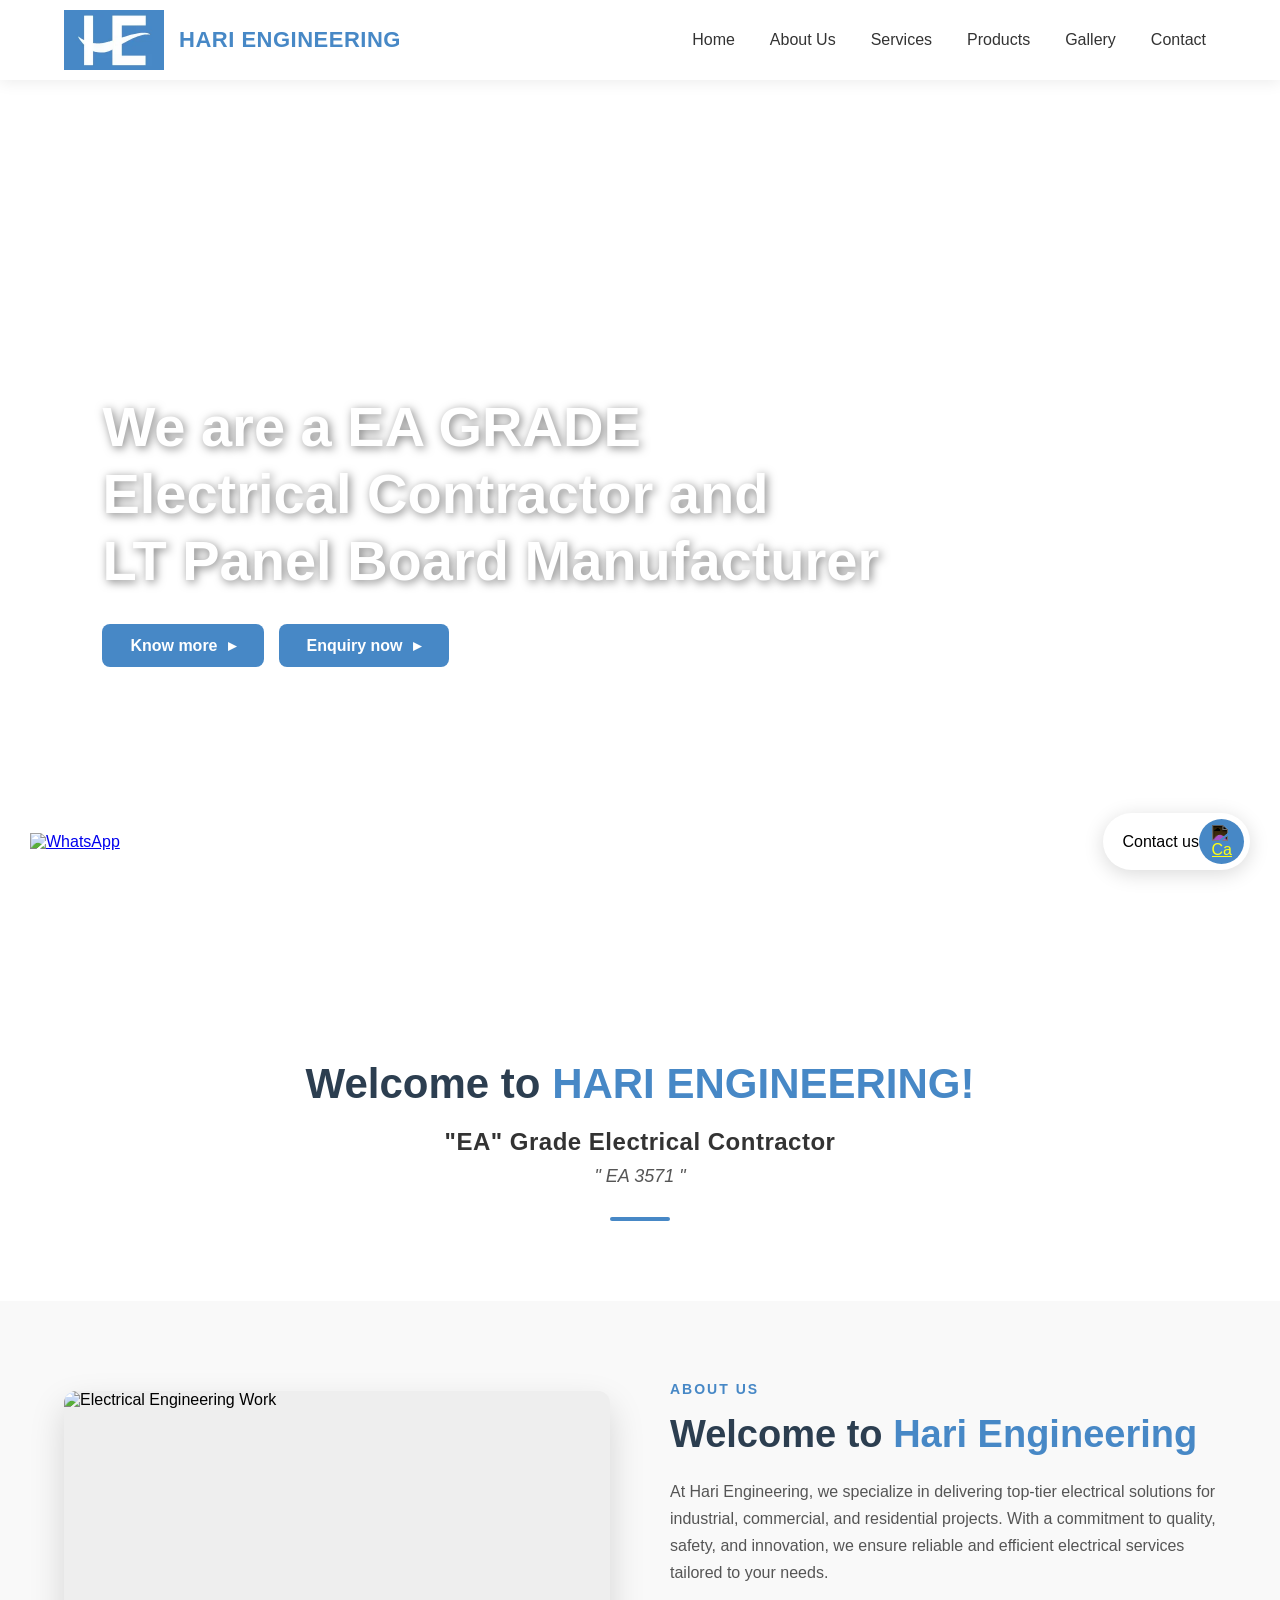
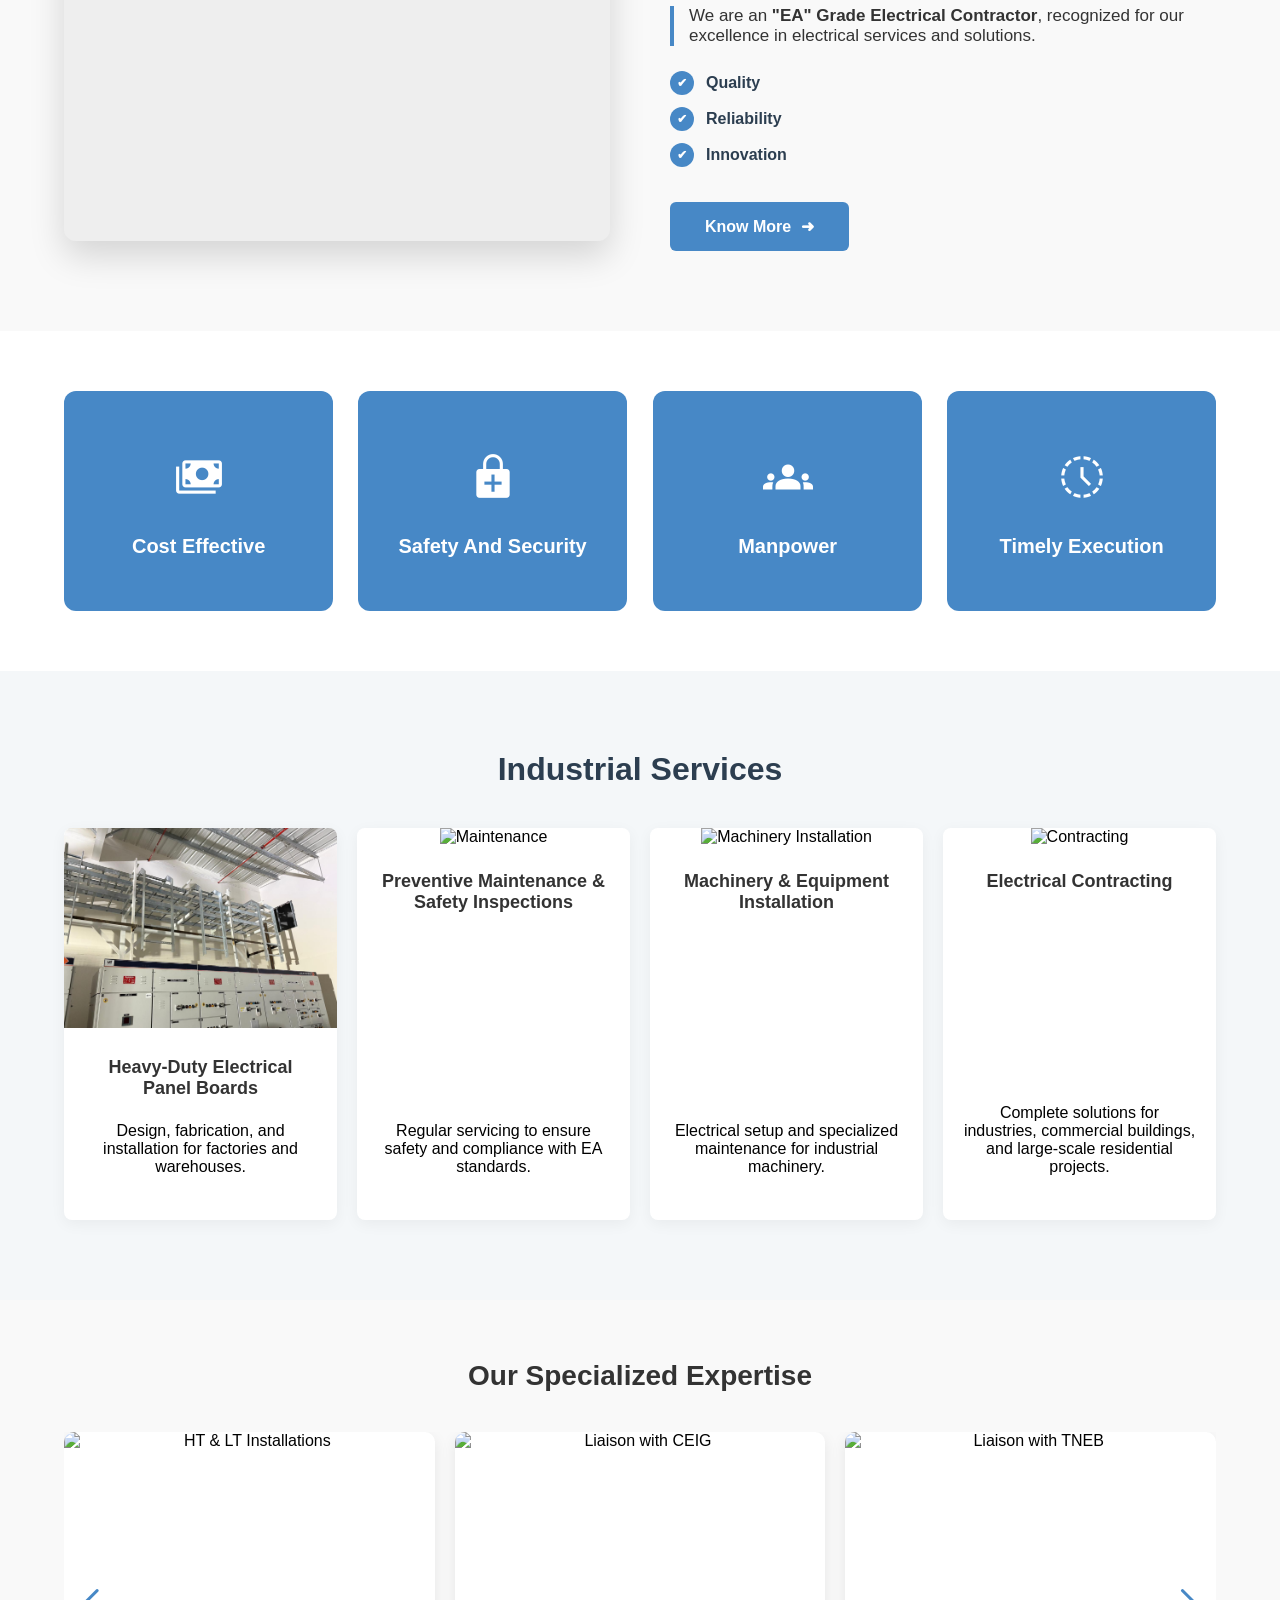
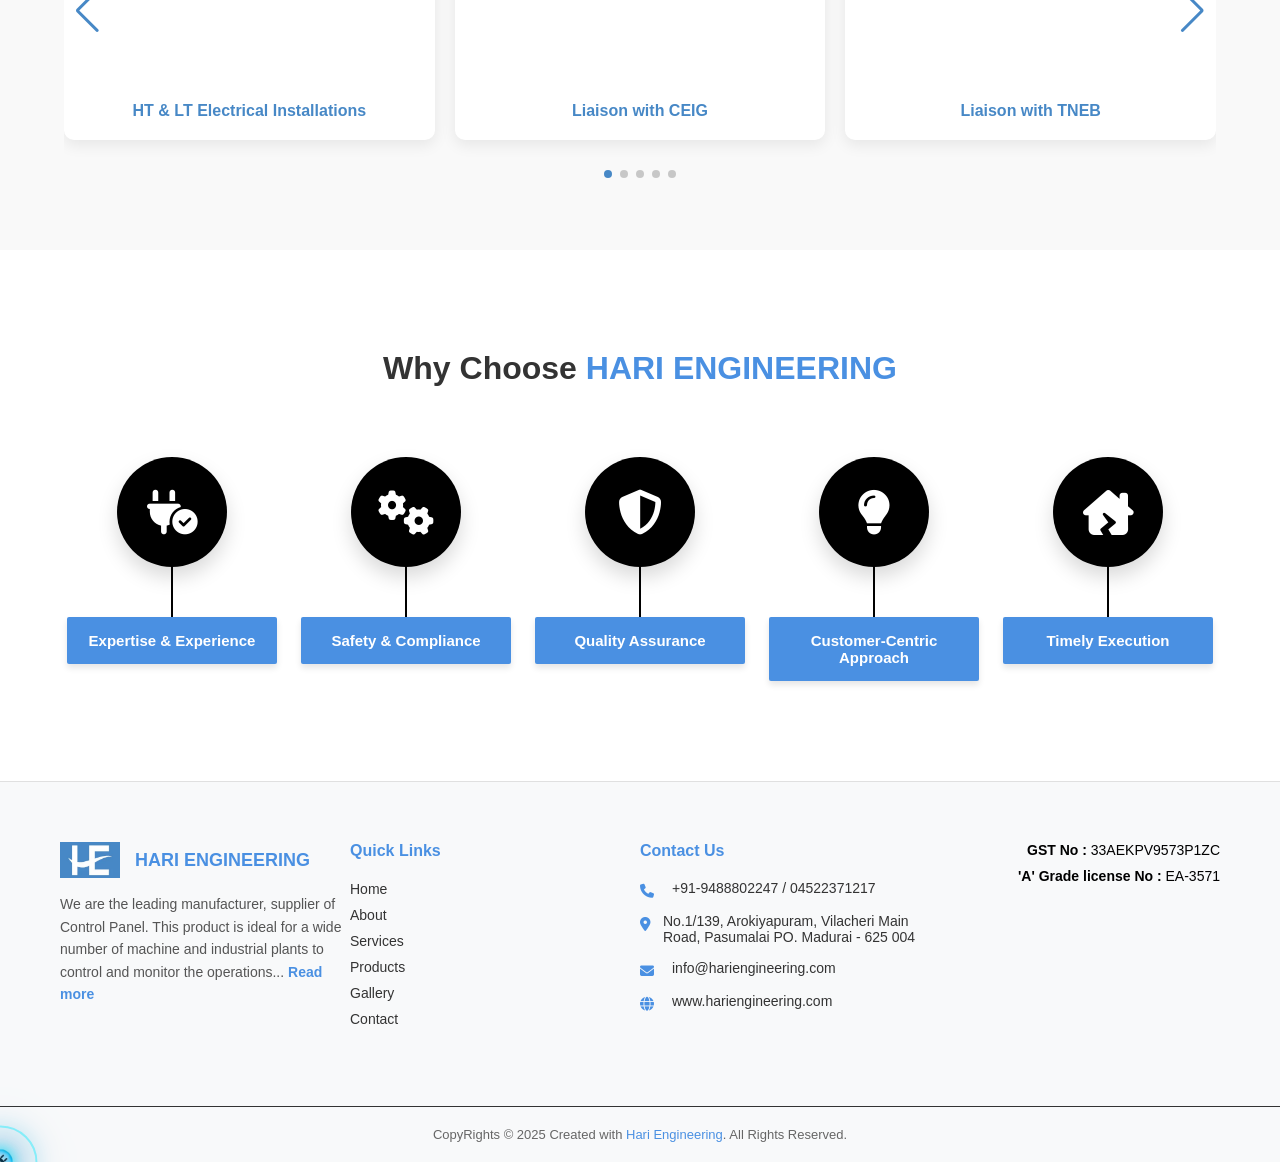
==== commit fdefd67b: "finish" ====
--- a/index.html
+++ b/index.html
@@ -112,7 +112,7 @@
           style="
             background-image:
               linear-gradient(rgba(0, 0, 0, 0.6), rgba(0, 0, 0, 0.6)),
-              url(&quot;https://images.unsplash.com/photo-1454165205744-3b78555e5572?auto=format&fit=crop&q=80&quot;);
+              url(./assets/images/4.jpeg);
           "
         ></div>
       </div>
@@ -218,10 +218,7 @@
       <div class="services-container">
         <div class="service-card" data-aos="zoom-in-up" data-aos-delay="100">
           <div class="service-image">
-            <img
-              src="https://images.unsplash.com/photo-1581092160562-40aa08e78837?q=80&w=800"
-              alt="Electrical Panel"
-            />
+            <img src="./assets/images/3.jpeg" alt="Electrical Panel" />
           </div>
           <div class="service-content">
             <h3>Heavy-Duty Electrical Panel Boards</h3>
@@ -231,9 +228,6 @@
                 warehouses.
               </p>
             </div>
-            <button class="view-btn" onclick="toggleText(this)">
-              View All
-            </button>
           </div>
         </div>
 
@@ -252,9 +246,6 @@
                 standards.
               </p>
             </div>
-            <button class="view-btn" onclick="toggleText(this)">
-              View All
-            </button>
           </div>
         </div>
 
@@ -273,9 +264,6 @@
                 machinery.
               </p>
             </div>
-            <button class="view-btn" onclick="toggleText(this)">
-              View All
-            </button>
           </div>
         </div>
 
@@ -294,9 +282,6 @@
                 large-scale residential projects.
               </p>
             </div>
-            <button class="view-btn" onclick="toggleText(this)">
-              View All
-            </button>
           </div>
         </div>
       </div>
@@ -329,9 +314,9 @@
             <div class="slide-card">
               <img
                 src="https://images.unsplash.com/photo-1473341304170-971dccb5ac1e?q=80&w=800"
-                alt="Liaison with TNEV"
-              />
-              <p>Liaison with TNEV</p>
+                alt="Liaison with TNEB"
+              />
+              <p>Liaison with TNEB</p>
             </div>
           </div>
           <div class="swiper-slide">
@@ -345,10 +330,7 @@
           </div>
           <div class="swiper-slide">
             <div class="slide-card">
-              <img
-                src="https://images.unsplash.com/photo-1581092918056-0c4c3acd3789?q=80&w=800"
-                alt="Power Distribution"
-              />
+              <img src="./assets/images/7.jpeg" alt="Power Distribution" />
               <p>Power Distribution Systems</p>
             </div>
           </div>
--- a/assets/css/services.css
+++ b/assets/css/services.css
@@ -55,43 +55,10 @@
   min-height: 50px;
 }
 
-/* Hidden Text Logic */
 .extra-text {
-  max-height: 0;
-  overflow: hidden;
-  transition:
-    max-height 0.4s ease-out,
-    opacity 0.3s ease;
-  opacity: 0;
-}
-
-.extra-text.show {
-  max-height: 200px; /* Adjust based on content */
+  max-height: 200px;
   opacity: 1;
   margin-bottom: 15px;
-}
-
-.extra-text p {
-  font-size: 14px;
-  color: #666;
-  line-height: 1.6;
-}
-
-.view-btn {
-  background-color: #4788c6;
-  color: white;
-  border: none;
-  padding: 10px 20px;
-  border-radius: 5px;
-  cursor: pointer;
-  font-weight: 600;
-  width: fit-content;
-  margin: 0 auto;
-  transition: background 0.3s;
-}
-
-.view-btn:hover {
-  background-color: #35699e;
 }
 
 /* Mobile Responsiveness */
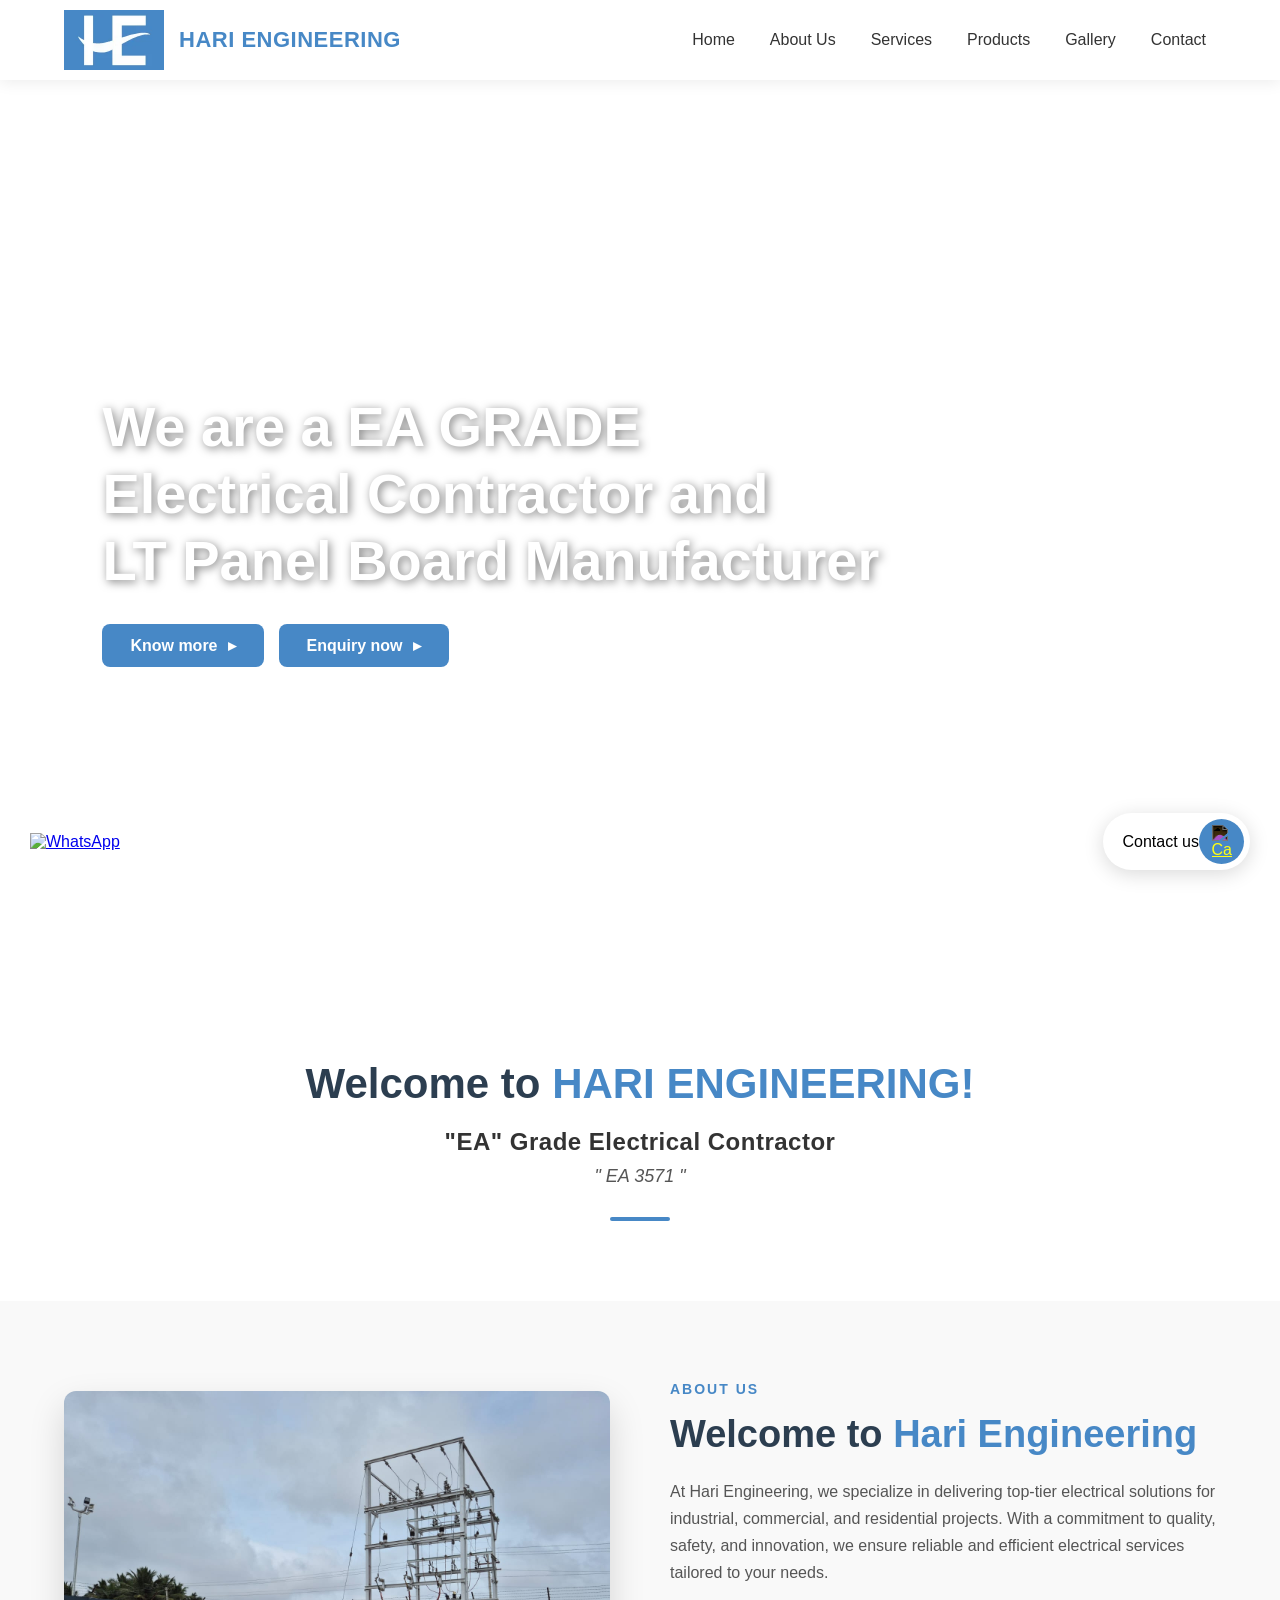
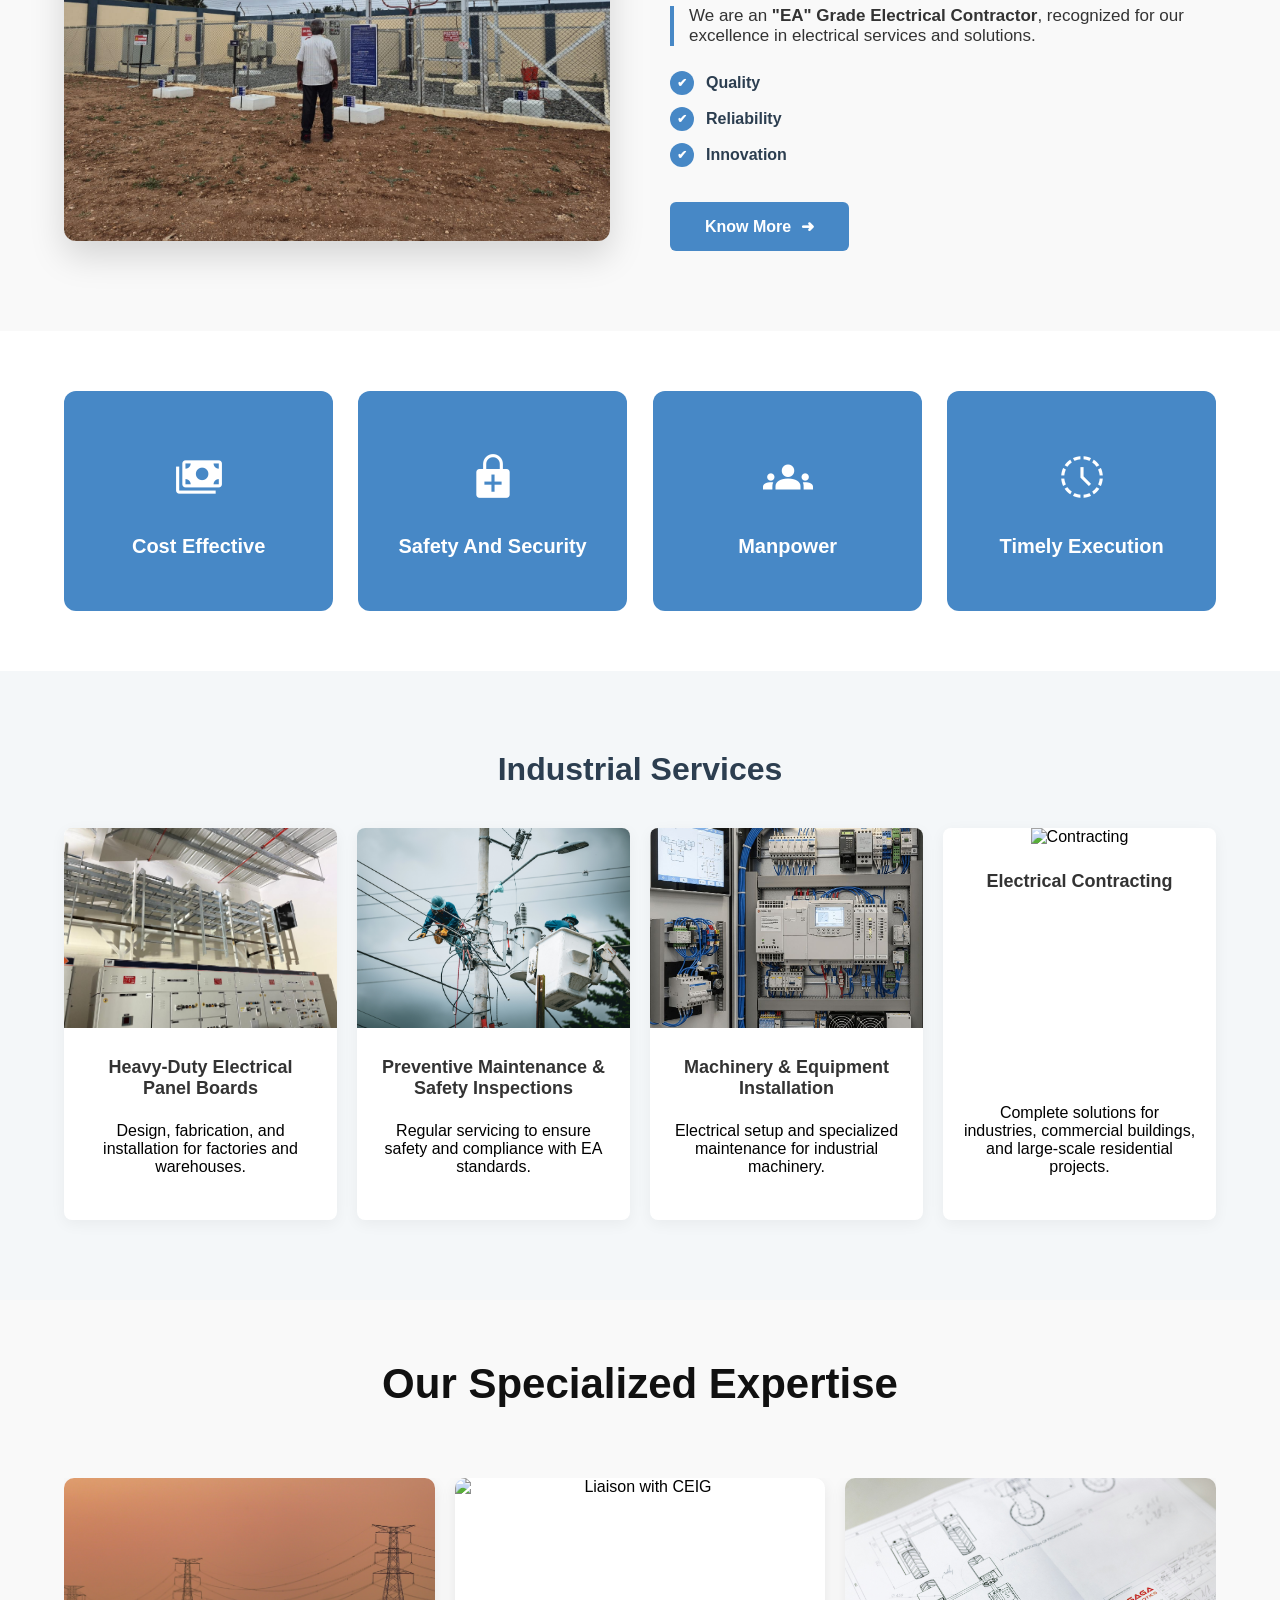
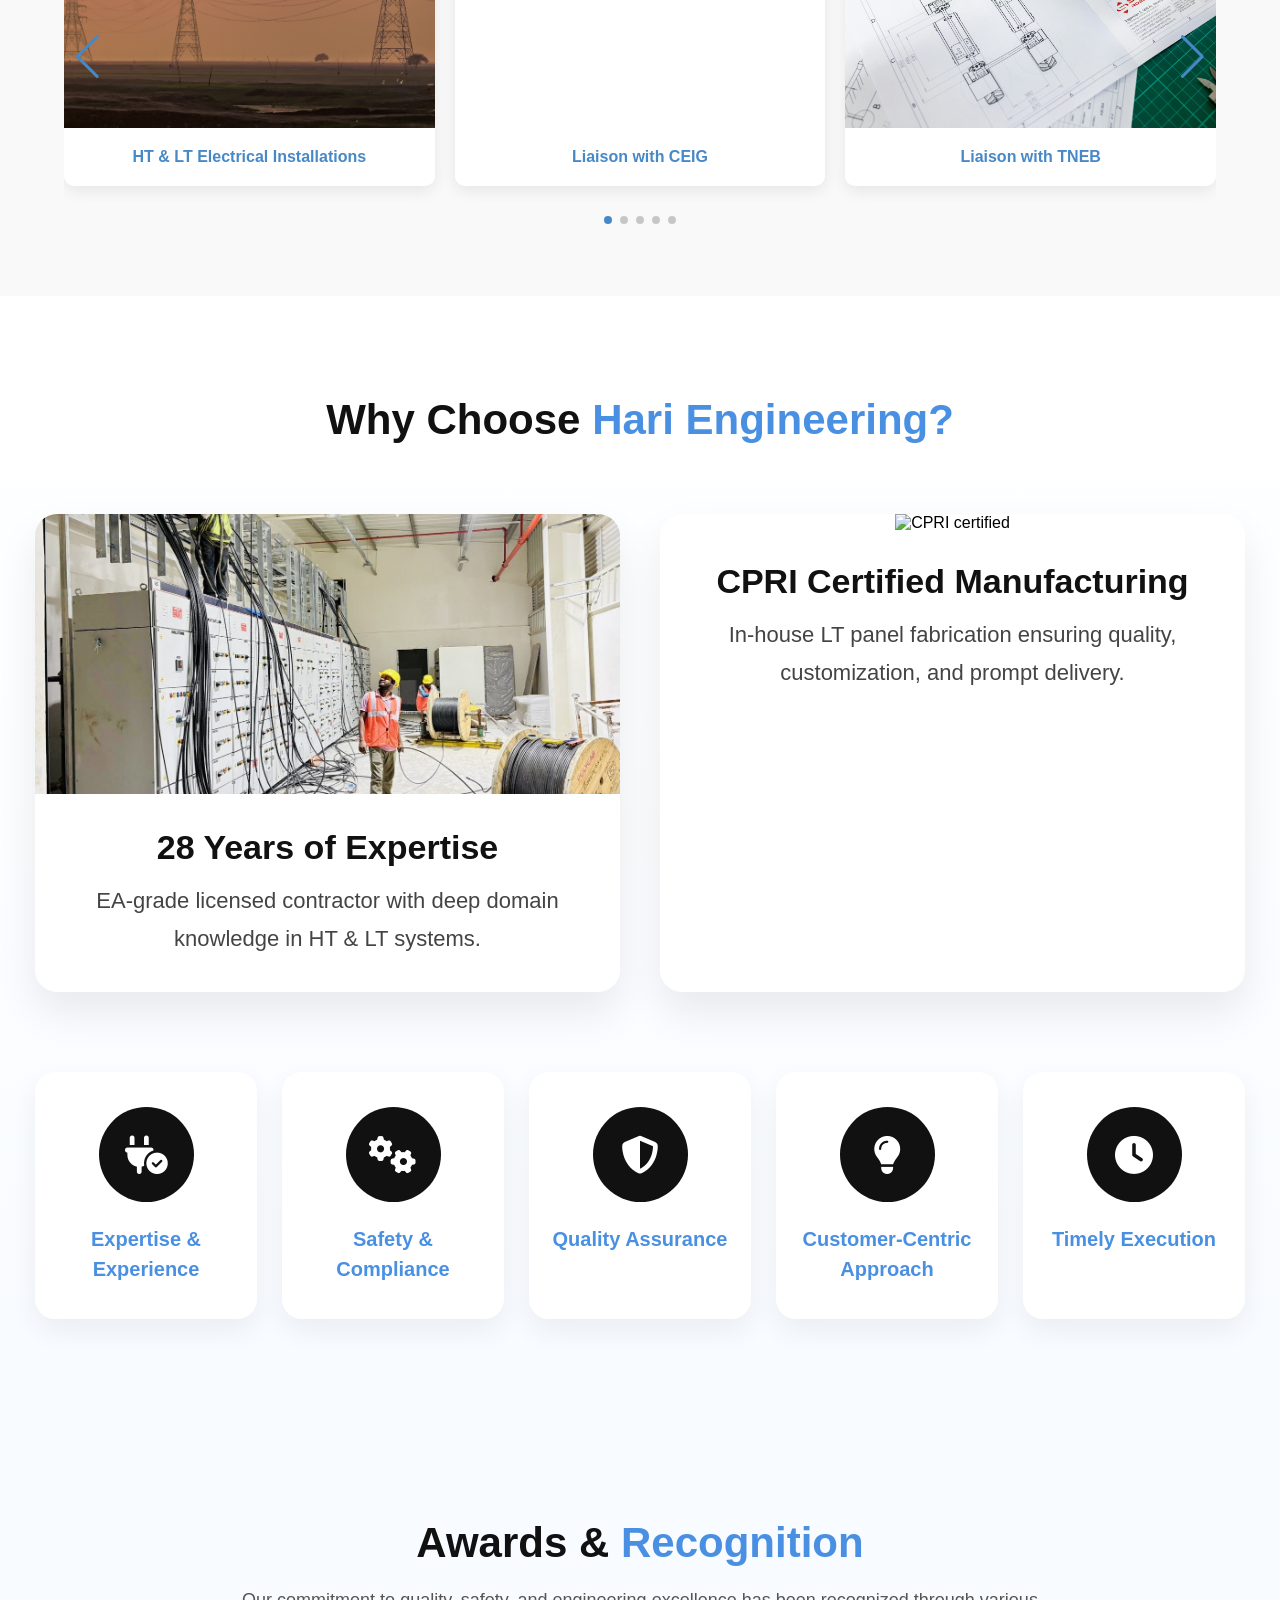
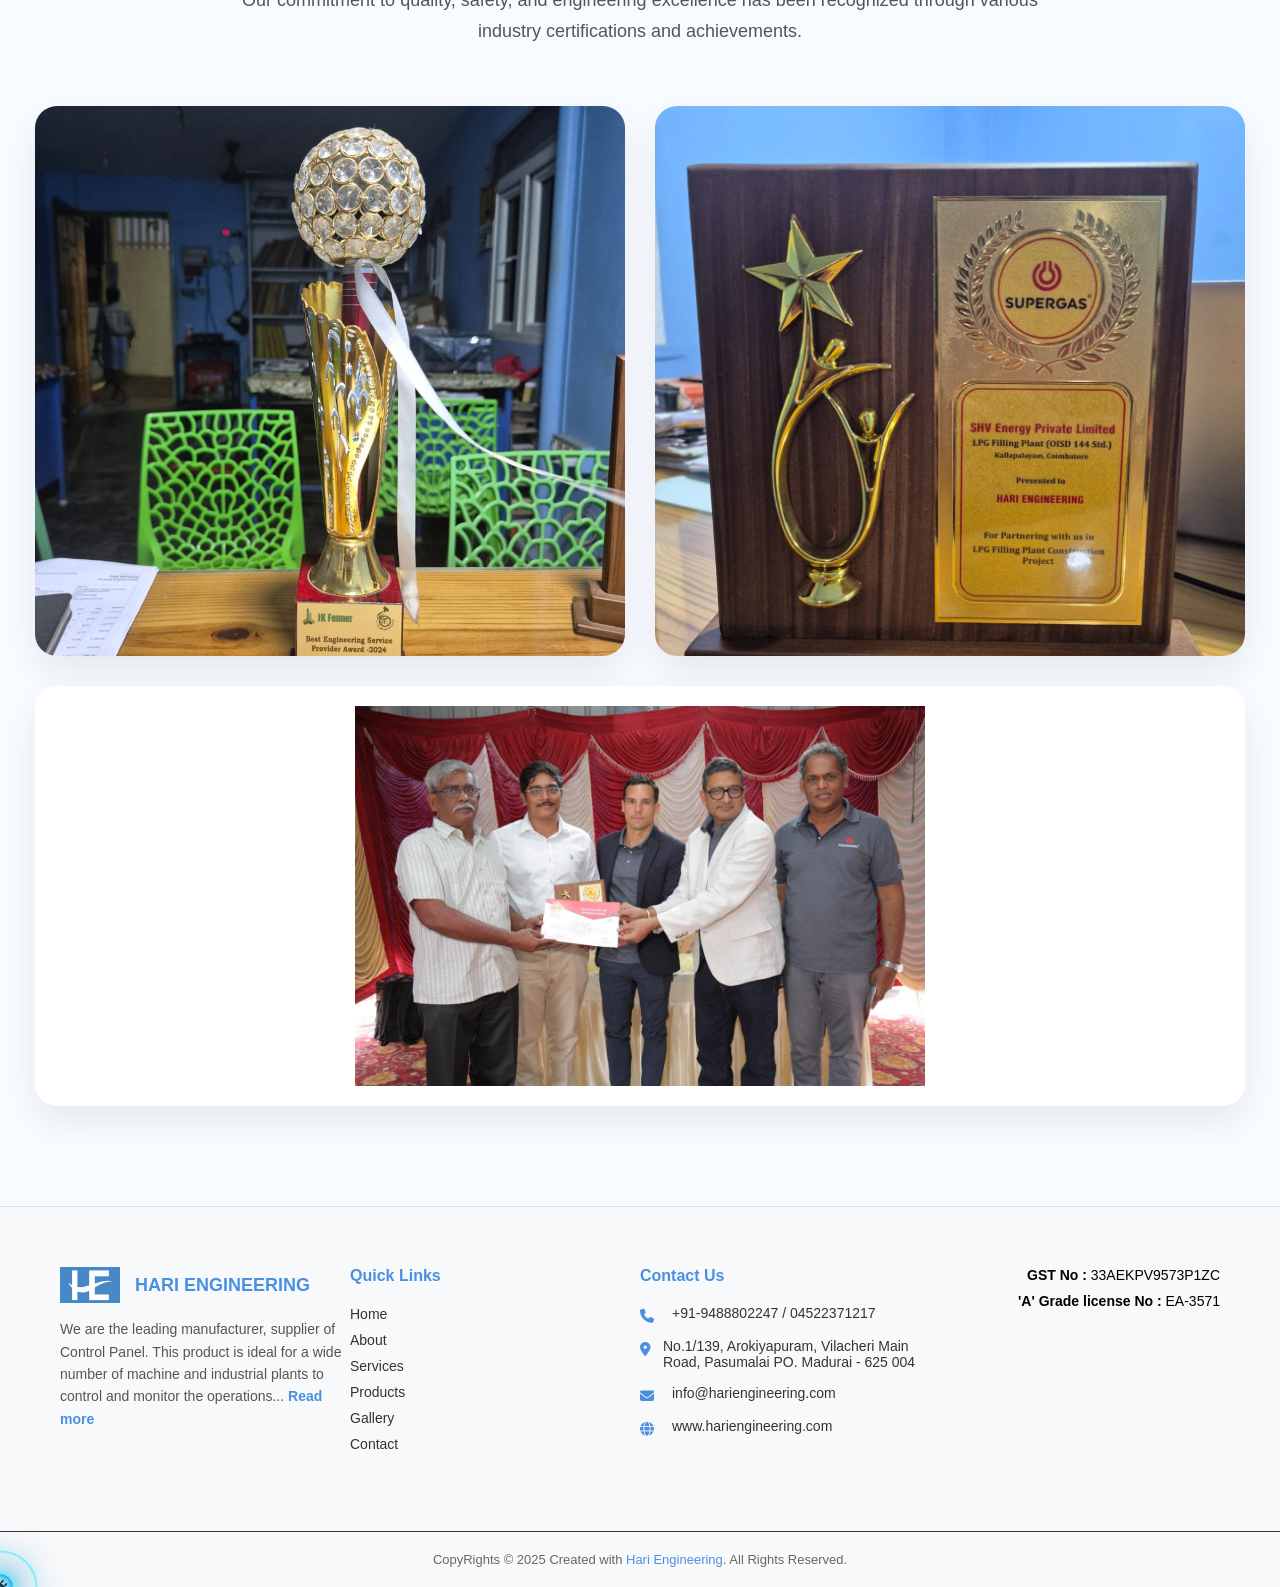
==== commit 1a2633cd: "finish" ====
--- a/index.html
+++ b/index.html
@@ -11,6 +11,7 @@
     <link rel="stylesheet" href="./assets/css/features.css" />
     <link rel="stylesheet" href="./assets/css/services.css" />
     <link rel="stylesheet" href="./assets/css/slider.css" />
+    <link rel="stylesheet" href="./assets/css/awards.css" />
     <link rel="stylesheet" href="./assets/css/footer.css" />
     <link
       rel="stylesheet"
@@ -96,7 +97,7 @@
           style="
             background-image:
               linear-gradient(rgba(0, 0, 0, 0.6), rgba(0, 0, 0, 0.6)),
-              url(&quot;https://images.unsplash.com/photo-1513828583688-c52646db42da?auto=format&fit=crop&q=80&quot;);
+              url(./assets/images/new/1.jpg);
           "
         ></div>
         <div
@@ -148,7 +149,7 @@
       <div class="about-container">
         <div class="about-image" data-aos="zoom-in">
           <img
-            src="https://images.unsplash.com/photo-1544724569-5f546fd6f2b5?q=80&w=2000&auto=format&fit=crop"
+            src="./assets/images/11.jpeg"
             alt="Electrical Engineering Work"
           />
         </div>
@@ -233,10 +234,7 @@
 
         <div class="service-card" data-aos="zoom-in-up" data-aos-delay="200">
           <div class="service-image">
-            <img
-              src="https://images.unsplash.com/photo-1581092918056-0c4c3acd3789?q=80&w=800"
-              alt="Maintenance"
-            />
+            <img src="./assets//images/new/2.jpg" alt="Maintenance" />
           </div>
           <div class="service-content">
             <h3>Preventive Maintenance & Safety Inspections</h3>
@@ -252,7 +250,7 @@
         <div class="service-card" data-aos="zoom-in-up" data-aos-delay="300">
           <div class="service-image">
             <img
-              src="https://images.unsplash.com/photo-1513828583688-c52646db42da?q=80&w=800&auto=format&fit=crop"
+              src="./assets/images/new/13.jpeg"
               alt="Machinery Installation"
             />
           </div>
@@ -295,16 +293,16 @@
           <div class="swiper-slide">
             <div class="slide-card">
               <img
+                src="./assets/images/new/7.jpg"
+                alt="HT & LT Installations"
+              />
+              <p>HT & LT Electrical Installations</p>
+            </div>
+          </div>
+          <div class="swiper-slide">
+            <div class="slide-card">
+              <img
                 src="https://images.unsplash.com/photo-1581092160562-40aa08e78837?q=80&w=800"
-                alt="HT & LT Installations"
-              />
-              <p>HT & LT Electrical Installations</p>
-            </div>
-          </div>
-          <div class="swiper-slide">
-            <div class="slide-card">
-              <img
-                src="https://images.unsplash.com/photo-1621905251918-48416bd8575a?q=80&w=800"
                 alt="Liaison with CEIG"
               />
               <p>Liaison with CEIG</p>
@@ -312,19 +310,13 @@
           </div>
           <div class="swiper-slide">
             <div class="slide-card">
-              <img
-                src="https://images.unsplash.com/photo-1473341304170-971dccb5ac1e?q=80&w=800"
-                alt="Liaison with TNEB"
-              />
+              <img src="./assets/images/design.jpg" alt="Liaison with TNEB" />
               <p>Liaison with TNEB</p>
             </div>
           </div>
           <div class="swiper-slide">
             <div class="slide-card">
-              <img
-                src="https://images.unsplash.com/photo-1581092918056-0c4c3acd3789?auto=format&fit=crop&w=800&q=80"
-                alt="Industrial Wiring"
-              />
+              <img src="./assets/images/new/5.jpg" alt="Industrial Wiring" />
               <p>Industrial & Commercial Wiring</p>
             </div>
           </div>
@@ -399,77 +391,98 @@
         <div class="swiper-pagination"></div>
       </div>
     </section> -->
-
-    <section class="why-choose-section" data-aos="fade-up">
+    <section class="why-choose-modern" data-aos="fade-up">
       <div class="container">
-        <h2 class="section-heading">
-          Why Choose <span>HARI ENGINEERING</span>
-        </h2>
-
-        <div class="features-wrapper">
+        <h2 class="section-title">Why Choose <span>Hari Engineering?</span></h2>
+
+        <!-- TOP HIGHLIGHTS -->
+        <div class="top-cards">
+          <div class="top-card" data-aos="zoom-in" data-aos-delay="100">
+            <img src="./assets/images/4.jpeg" alt="28 years expertise" />
+            <h3>28 Years of Expertise</h3>
+            <p>
+              EA-grade licensed contractor with deep domain knowledge in HT & LT
+              systems.
+            </p>
+          </div>
+
+          <div class="top-card" data-aos="zoom-in" data-aos-delay="200">
+            <img
+              src="https://images.unsplash.com/photo-1565008447742-97f6f38c985c?auto=format&fit=crop&w=800&q=80"
+              alt="CPRI certified"
+            />
+            <h3>CPRI Certified Manufacturing</h3>
+            <p>
+              In-house LT panel fabrication ensuring quality, customization, and
+              prompt delivery.
+            </p>
+          </div>
+        </div>
+
+        <!-- BOTTOM FEATURES -->
+        <div class="features-grid">
+          <div class="feature-box" data-aos="fade-up" data-aos-delay="100">
+            <div class="icon-circle">
+              <i class="fa-solid fa-plug-circle-check"></i>
+            </div>
+            <h4>Expertise & Experience</h4>
+          </div>
+
+          <div class="feature-box" data-aos="fade-up" data-aos-delay="200">
+            <div class="icon-circle">
+              <i class="fa-solid fa-gears"></i>
+            </div>
+            <h4>Safety & Compliance</h4>
+          </div>
+
+          <div class="feature-box" data-aos="fade-up" data-aos-delay="300">
+            <div class="icon-circle">
+              <i class="fa-solid fa-shield-halved"></i>
+            </div>
+            <h4>Quality Assurance</h4>
+          </div>
+
+          <div class="feature-box" data-aos="fade-up" data-aos-delay="400">
+            <div class="icon-circle">
+              <i class="fa-solid fa-lightbulb"></i>
+            </div>
+            <h4>Customer-Centric Approach</h4>
+          </div>
+
+          <div class="feature-box" data-aos="fade-up" data-aos-delay="500">
+            <div class="icon-circle">
+              <i class="fa-solid fa-clock"></i>
+            </div>
+            <h4>Timely Execution</h4>
+          </div>
+        </div>
+      </div>
+    </section>
+
+    <section class="awards-section" data-aos="fade-up">
+      <div class="container">
+        <h2 class="awards-title">Awards & <span>Recognition</span></h2>
+
+        <p class="awards-subtitle">
+          Our commitment to quality, safety, and engineering excellence has been
+          recognized through various industry certifications and achievements.
+        </p>
+
+        <div class="awards-grid">
+          <div class="award-card" data-aos="zoom-in" data-aos-delay="100">
+            <img src="./assets/images/award1.jpeg" alt="Award 1" />
+          </div>
+
+          <div class="award-card" data-aos="zoom-in" data-aos-delay="200">
+            <img src="./assets/images/award2.jpeg" alt="Award 2" />
+          </div>
+
           <div
-            class="feature-column"
-            data-reveal="1"
-            data-aos="zoom-in"
-            data-aos-delay="100"
-          >
-            <div class="icon-sphere">
-              <i class="fa-solid fa-plug-circle-check"></i>
-            </div>
-            <div class="vertical-connector"></div>
-            <div class="label-box">Expertise & Experience</div>
-          </div>
-
-          <div
-            class="feature-column"
-            data-reveal="2"
-            data-aos="zoom-in"
-            data-aos-delay="200"
-          >
-            <div class="icon-sphere">
-              <i class="fa-solid fa-gears"></i>
-            </div>
-            <div class="vertical-connector"></div>
-            <div class="label-box">Safety & Compliance</div>
-          </div>
-
-          <div
-            class="feature-column"
-            data-reveal="3"
+            class="award-card wide-card"
             data-aos="zoom-in"
             data-aos-delay="300"
           >
-            <div class="icon-sphere">
-              <i class="fa-solid fa-shield-halved"></i>
-            </div>
-            <div class="vertical-connector"></div>
-            <div class="label-box">Quality Assurance</div>
-          </div>
-
-          <div
-            class="feature-column"
-            data-reveal="4"
-            data-aos="zoom-in"
-            data-aos-delay="400"
-          >
-            <div class="icon-sphere">
-              <i class="fa-solid fa-lightbulb"></i>
-            </div>
-            <div class="vertical-connector"></div>
-            <div class="label-box">Customer-Centric Approach</div>
-          </div>
-
-          <div
-            class="feature-column"
-            data-reveal="5"
-            data-aos="zoom-in"
-            data-aos-delay="500"
-          >
-            <div class="icon-sphere">
-              <i class="fa-solid fa-house-chimney-crack"></i>
-            </div>
-            <div class="vertical-connector"></div>
-            <div class="label-box">Timely Execution</div>
+            <img id="award3" src="./assets/images/award3.jpeg" alt="Award 3" />
           </div>
         </div>
       </div>
--- a/assets/css/awards.css
+++ b/assets/css/awards.css
@@ -0,0 +1,130 @@
+.awards-section {
+  padding: 100px 0;
+  background: #f8fbff;
+  font-family: "Segoe UI", sans-serif;
+}
+
+.container {
+  max-width: 1250px;
+  margin: auto;
+  padding: 0 20px;
+}
+
+.awards-title {
+  text-align: center;
+  font-size: 42px;
+  font-weight: 800;
+  color: #111;
+  margin-bottom: 18px;
+}
+
+.awards-title span {
+  color: #4a90e2;
+}
+
+.awards-subtitle {
+  text-align: center;
+  max-width: 850px;
+  margin: 0 auto 60px;
+  font-size: 18px;
+  line-height: 1.7;
+  color: #555;
+}
+
+/* GRID */
+.awards-grid {
+  display: grid;
+  grid-template-columns: repeat(2, 1fr);
+  gap: 30px;
+}
+
+/* LANDSCAPE IMAGE FULL WIDTH */
+.wide-card {
+  grid-column: span 2;
+}
+
+.award-card {
+  position: relative;
+  overflow: hidden;
+  border-radius: 22px;
+  background: white;
+  box-shadow: 0 15px 35px rgba(0, 0, 0, 0.08);
+  transition: 0.4s ease;
+}
+
+.award-card:hover {
+  transform: translateY(-8px);
+}
+
+.award-card img {
+  width: 100%;
+  height: 100%;
+  display: block;
+  object-fit: cover;
+}
+#award3 {
+  object-fit: contain;
+  padding: 20px;
+}
+
+/* Portrait cards */
+.awards-grid .award-card:nth-child(1),
+.awards-grid .award-card:nth-child(2) {
+  height: 550px;
+}
+
+/* Landscape card */
+.wide-card {
+  height: 420px;
+}
+
+/* Tablet */
+@media (max-width: 992px) {
+  .awards-title {
+    font-size: 34px;
+  }
+
+  .awards-grid .award-card:nth-child(1),
+  .awards-grid .award-card:nth-child(2) {
+    height: 420px;
+  }
+
+  .wide-card {
+    height: 320px;
+  }
+}
+
+/* Mobile */
+@media (max-width: 768px) {
+  .awards-section {
+    padding: 70px 0;
+  }
+
+  .awards-grid {
+    grid-template-columns: 1fr;
+  }
+
+  .wide-card {
+    grid-column: span 1;
+  }
+
+  .awards-grid .award-card:nth-child(1),
+  .awards-grid .award-card:nth-child(2),
+  .wide-card {
+    height: auto;
+  }
+
+  .award-card img {
+    height: auto;
+    object-fit: contain;
+  }
+
+  .awards-title {
+    font-size: 28px;
+  }
+
+  .awards-subtitle {
+    font-size: 16px;
+    margin-bottom: 40px;
+  }
+}
--- a/assets/css/why_choose.css
+++ b/assets/css/why_choose.css
@@ -1,114 +1,185 @@
 :root {
-  --brand-blue: #4a90e2; /* Matching the blue in your provided image */
-  --black-accent: #000000;
-  --text-dark: #333333;
+  --primary-blue: #4a90e2;
+  --dark: #111111;
+  --text: #444;
+  --light-bg: #f8fbff;
 }
 
-.why-choose-section {
+.why-choose-modern {
   padding: 100px 0;
-  background-color: #ffffff;
-  font-family: "Segoe UI", Roboto, Helvetica, Arial, sans-serif;
+  background: linear-gradient(180deg, #ffffff 0%, #f8fbff 100%);
+  font-family: "Segoe UI", sans-serif;
 }
 
 .container {
-  max-width: 1200px;
-  margin: 0 auto;
-  padding: 0 15px;
+  max-width: 1250px;
+  margin: auto;
+  padding: 0 20px;
 }
 
-.section-heading {
+.section-title {
   text-align: center;
-  font-size: 32px;
-  font-weight: 700;
+  font-size: 42px;
+  font-weight: 800;
   margin-bottom: 70px;
-  color: var(--text-dark);
+  color: var(--dark);
 }
 
-.section-heading span {
-  color: var(--brand-blue);
+.section-title span {
+  color: var(--primary-blue);
 }
 
-.features-wrapper {
-  display: flex;
-  justify-content: space-between;
-  align-items: flex-start;
-  flex-wrap: wrap; /* Essential for mobile responsiveness */
+/* TOP CARDS */
+.top-cards {
+  display: grid;
+  grid-template-columns: repeat(2, 1fr);
+  gap: 40px;
+  margin-bottom: 80px;
 }
 
-.feature-column {
-  flex: 1;
-  min-width: 200px;
-  display: flex;
-  flex-direction: column;
-  align-items: center;
-  opacity: 0; /* Hidden initially for JS reveal effect */
-  transform: translateY(20px);
-  transition: all 0.6s ease-out;
+.top-card {
+  background: #fff;
+  border-radius: 22px;
+  overflow: hidden;
+  box-shadow: 0 20px 40px rgba(0, 0, 0, 0.08);
+  transition: 0.4s ease;
+  text-align: center;
+  padding-bottom: 35px;
 }
 
-.feature-column.active {
-  opacity: 1;
-  transform: translateY(0);
+.top-card:hover {
+  transform: translateY(-10px);
 }
 
-.icon-sphere {
-  width: 110px;
-  height: 110px;
-  background-color: var(--black-accent);
+.top-card img {
+  width: 100%;
+  height: 280px;
+  object-fit: cover;
+}
+
+.top-card h3 {
+  font-size: 34px;
+  margin: 30px 20px 15px;
+  color: var(--dark);
+  font-weight: 700;
+}
+
+.top-card p {
+  font-size: 22px;
+  line-height: 1.7;
+  color: var(--text);
+  padding: 0 35px;
+}
+
+/* FEATURES */
+.features-grid {
+  display: grid;
+  grid-template-columns: repeat(5, 1fr);
+  gap: 25px;
+}
+
+.feature-box {
+  background: #fff;
+  padding: 35px 20px;
+  border-radius: 20px;
+  text-align: center;
+  box-shadow: 0 12px 28px rgba(0, 0, 0, 0.06);
+  transition: 0.4s ease;
+}
+
+.feature-box:hover {
+  transform: translateY(-8px);
+}
+
+.icon-circle {
+  width: 95px;
+  height: 95px;
+  margin: auto;
   border-radius: 50%;
+  background: var(--dark);
   display: flex;
   justify-content: center;
   align-items: center;
-  color: #ffffff;
-  font-size: 45px;
-  box-shadow: 0 10px 20px rgba(0, 0, 0, 0.15);
+  margin-bottom: 22px;
 }
 
-.vertical-connector {
-  width: 2px;
-  height: 50px;
-  background-color: var(--black-accent);
+.icon-circle i {
+  font-size: 38px;
+  color: white;
 }
 
-.label-box {
-  background-color: var(--brand-blue);
-  color: #ffffff;
-  width: 90%;
-  padding: 15px 10px;
-  text-align: center;
-  font-size: 15px;
-  font-weight: 600;
-  border-radius: 2px;
-  box-shadow: 0 4px 6px rgba(0, 0, 0, 0.1);
+.feature-box h4 {
+  font-size: 20px;
+  font-weight: 700;
+  color: var(--primary-blue);
+  line-height: 1.5;
 }
 
-.icon-sphere i {
-  color: #ffffff; /* Ensures icons are pure white */
-  display: flex;
-  align-items: center;
-  justify-content: center;
-}
-/* --- Responsive Adjustments --- */
+/* TABLET */
+@media (max-width: 992px) {
+  .top-cards {
+    grid-template-columns: 1fr;
+  }
 
-@media (max-width: 991px) {
-  .feature-column {
-    flex: 0 0 33.33%; /* 3 columns on tablets */
-    margin-bottom: 40px;
+  .features-grid {
+    grid-template-columns: repeat(2, 1fr);
+  }
+
+  .section-title {
+    font-size: 34px;
+  }
+
+  .top-card h3 {
+    font-size: 28px;
+  }
+
+  .top-card p {
+    font-size: 18px;
   }
 }
 
-@media (max-width: 600px) {
-  .feature-column {
-    flex: 0 0 100%; /* Full width on phones */
+/* MOBILE */
+@media (max-width: 576px) {
+  .why-choose-modern {
+    padding: 70px 0;
   }
 
-  .section-heading {
-    font-size: 26px;
+  .section-title {
+    font-size: 28px;
+    margin-bottom: 45px;
   }
 
-  .icon-sphere {
-    width: 90px;
-    height: 90px;
-    font-size: 35px;
+  .top-card img {
+    height: 200px;
+  }
+
+  .top-card h3 {
+    font-size: 24px;
+  }
+
+  .top-card p {
+    font-size: 16px;
+    padding: 0 20px;
+  }
+
+  .features-grid {
+    grid-template-columns: 1fr;
+  }
+
+  .feature-box {
+    padding: 28px 18px;
+  }
+
+  .feature-box h4 {
+    font-size: 18px;
+  }
+
+  .icon-circle {
+    width: 80px;
+    height: 80px;
+  }
+
+  .icon-circle i {
+    font-size: 30px;
   }
 }
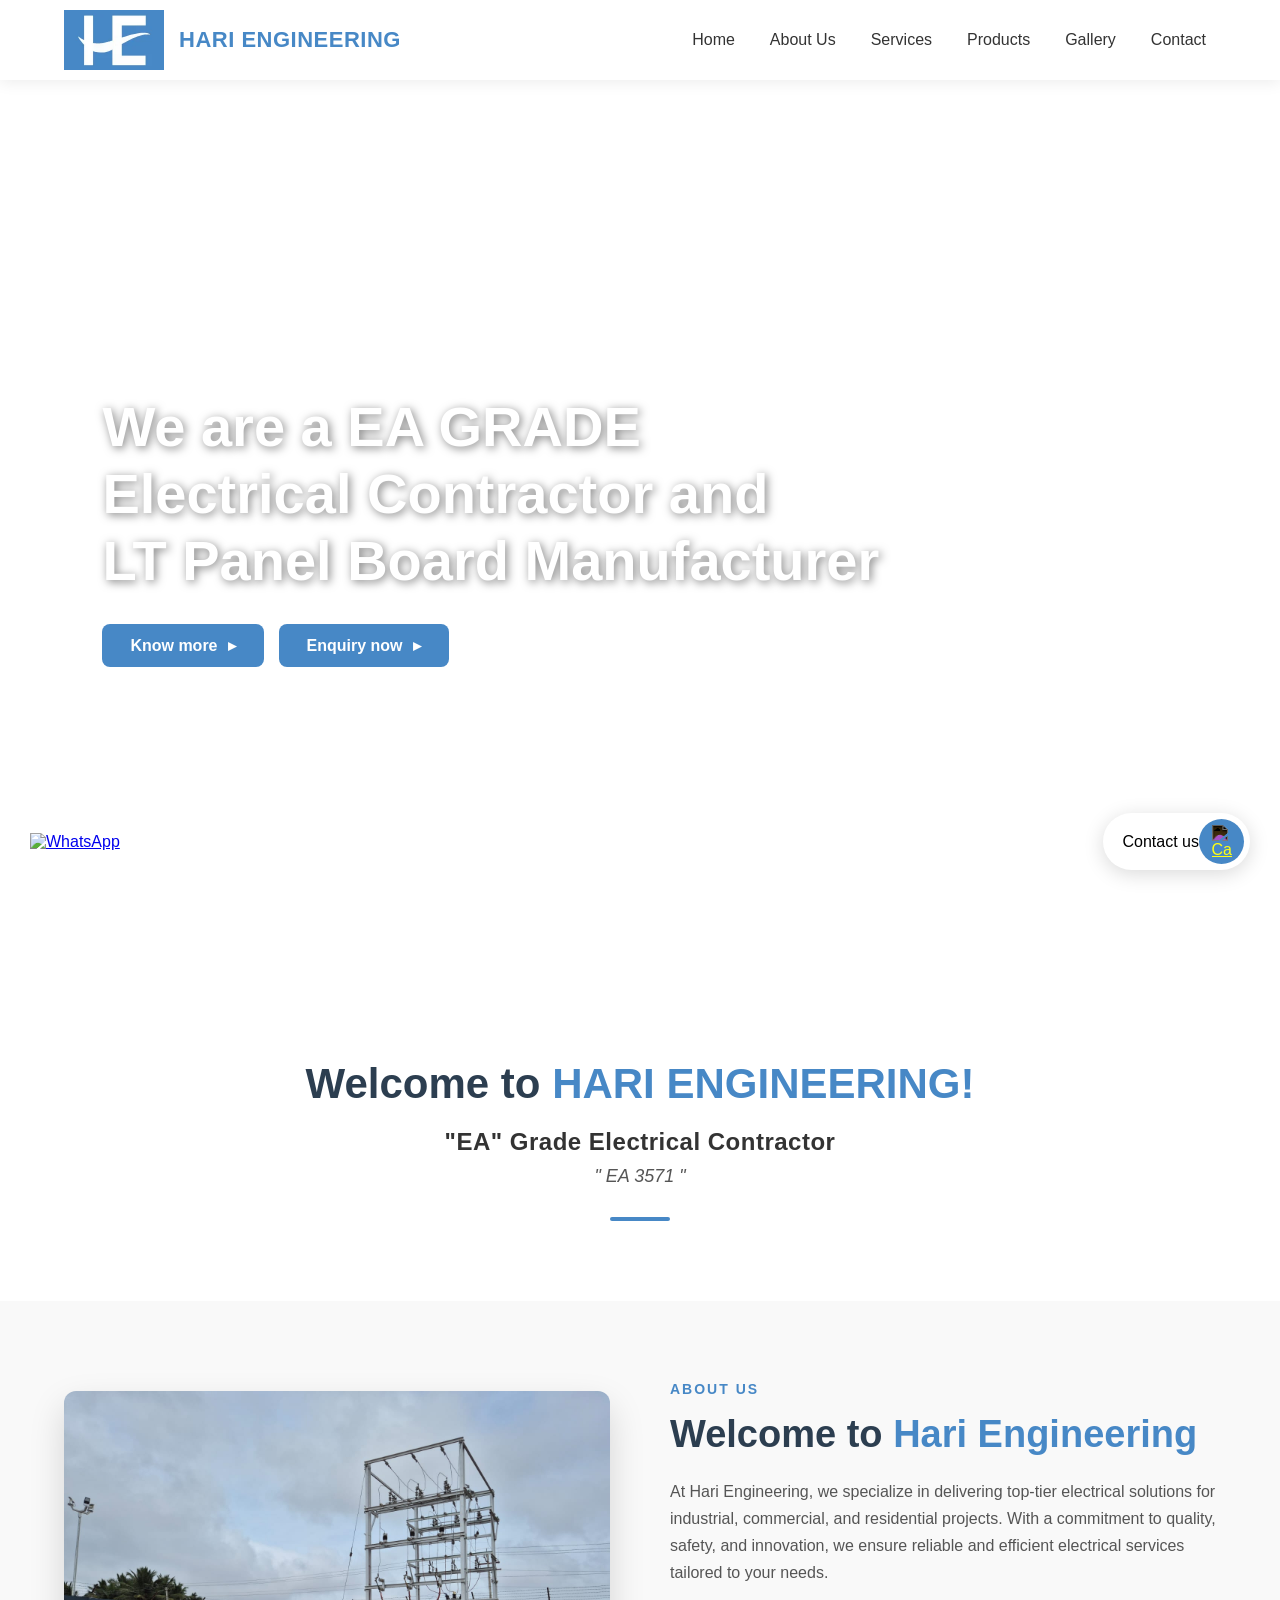
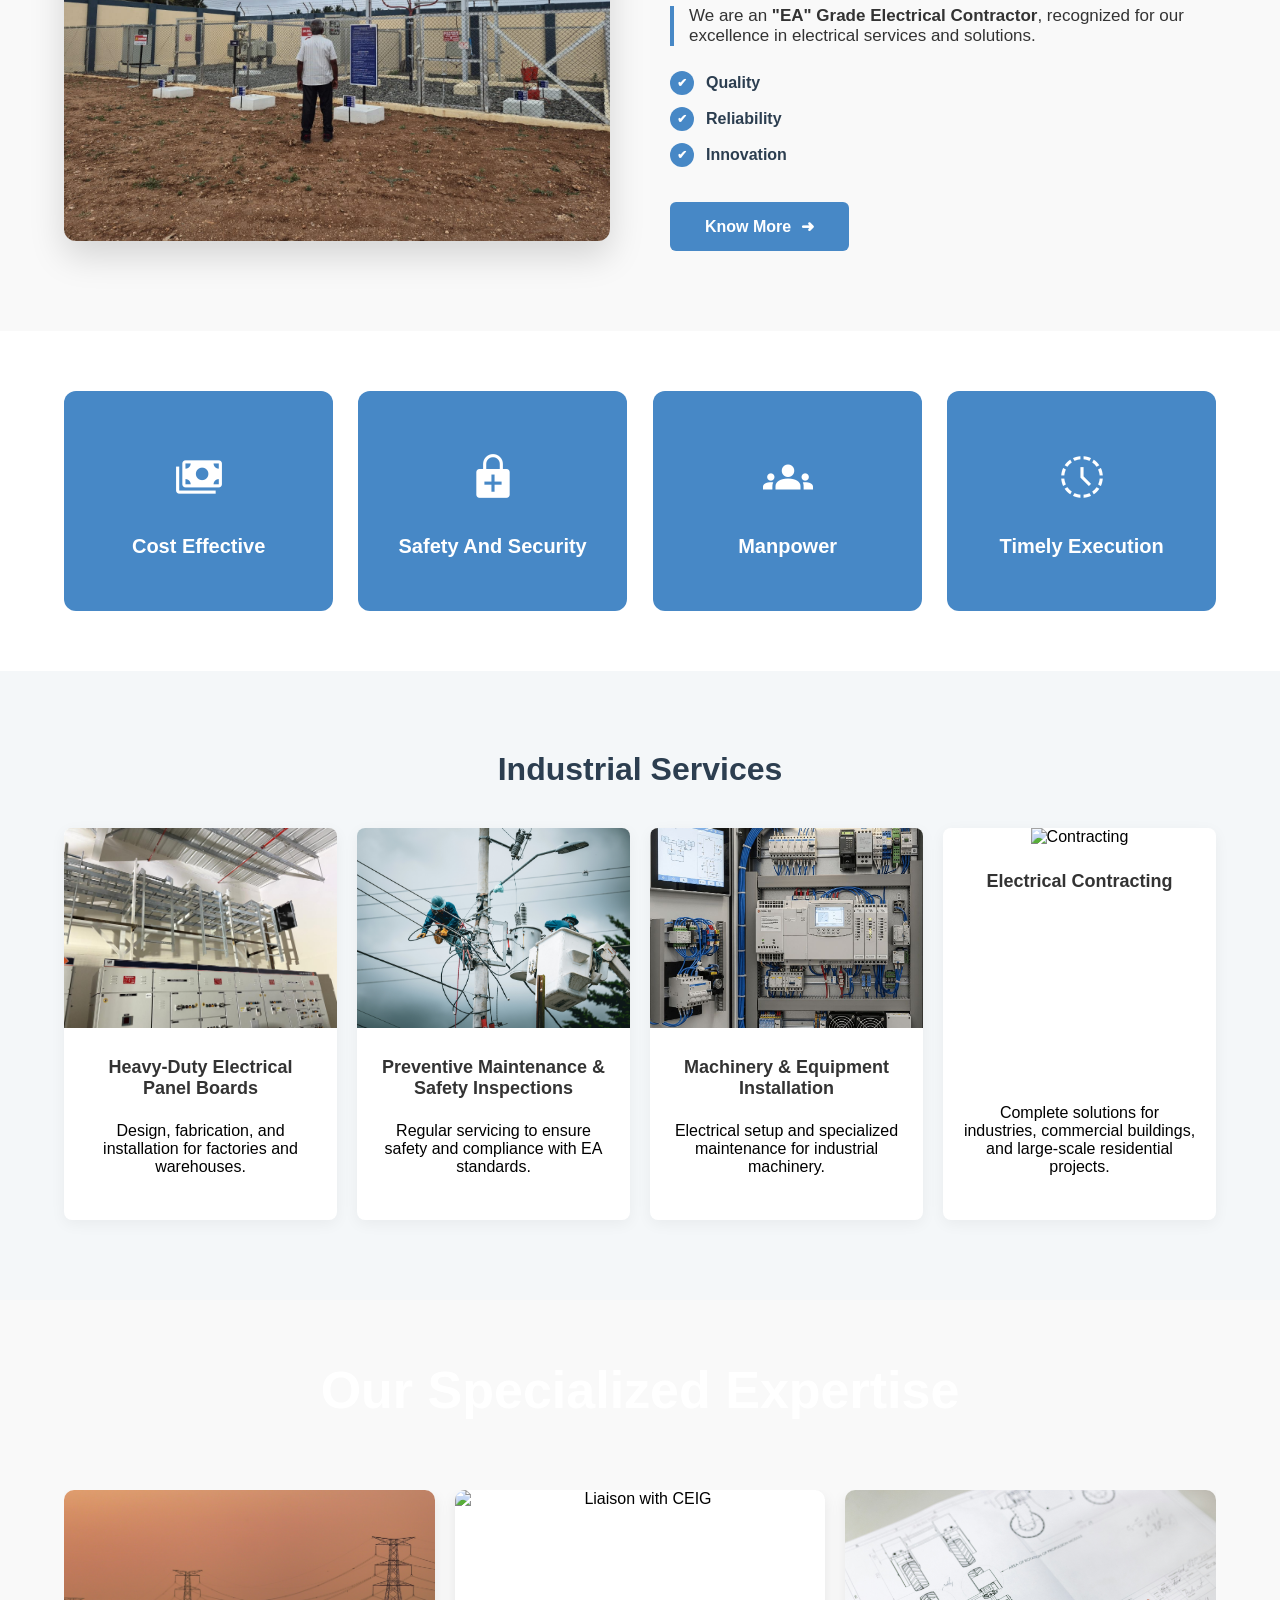
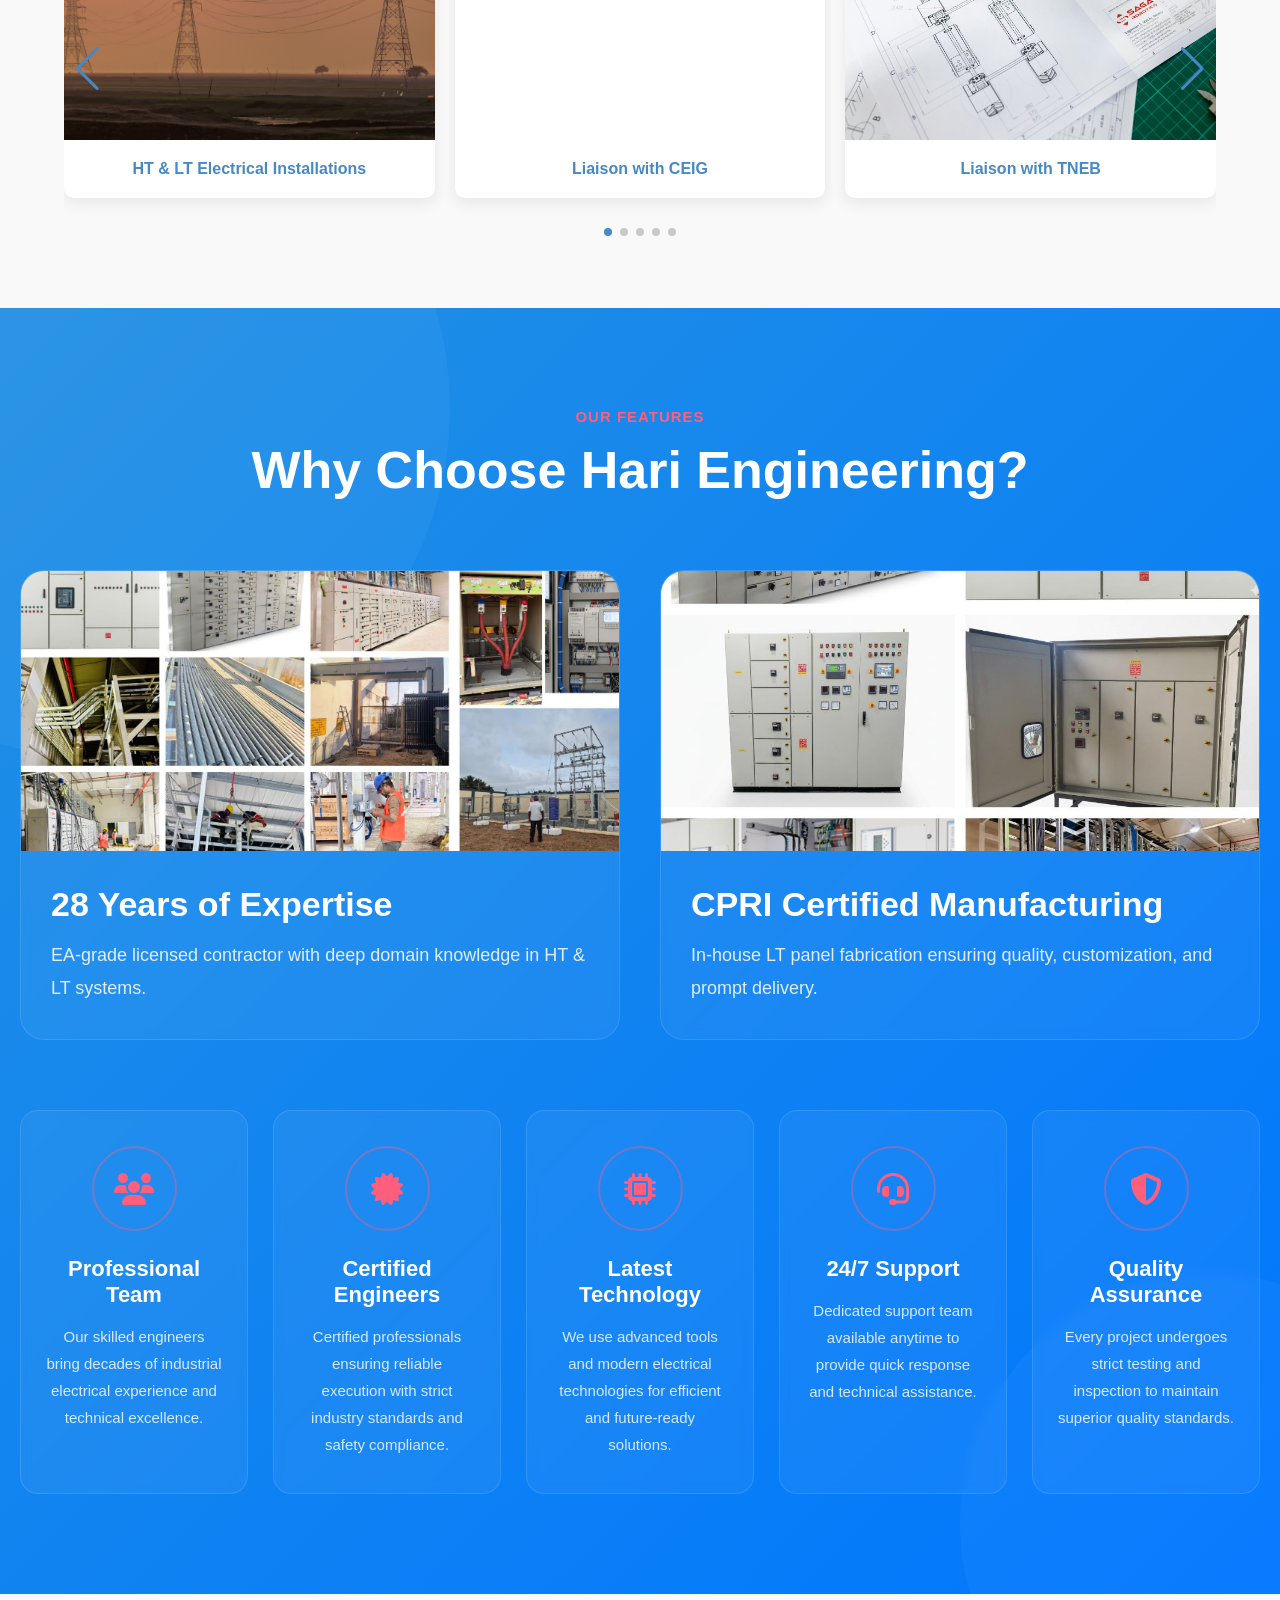
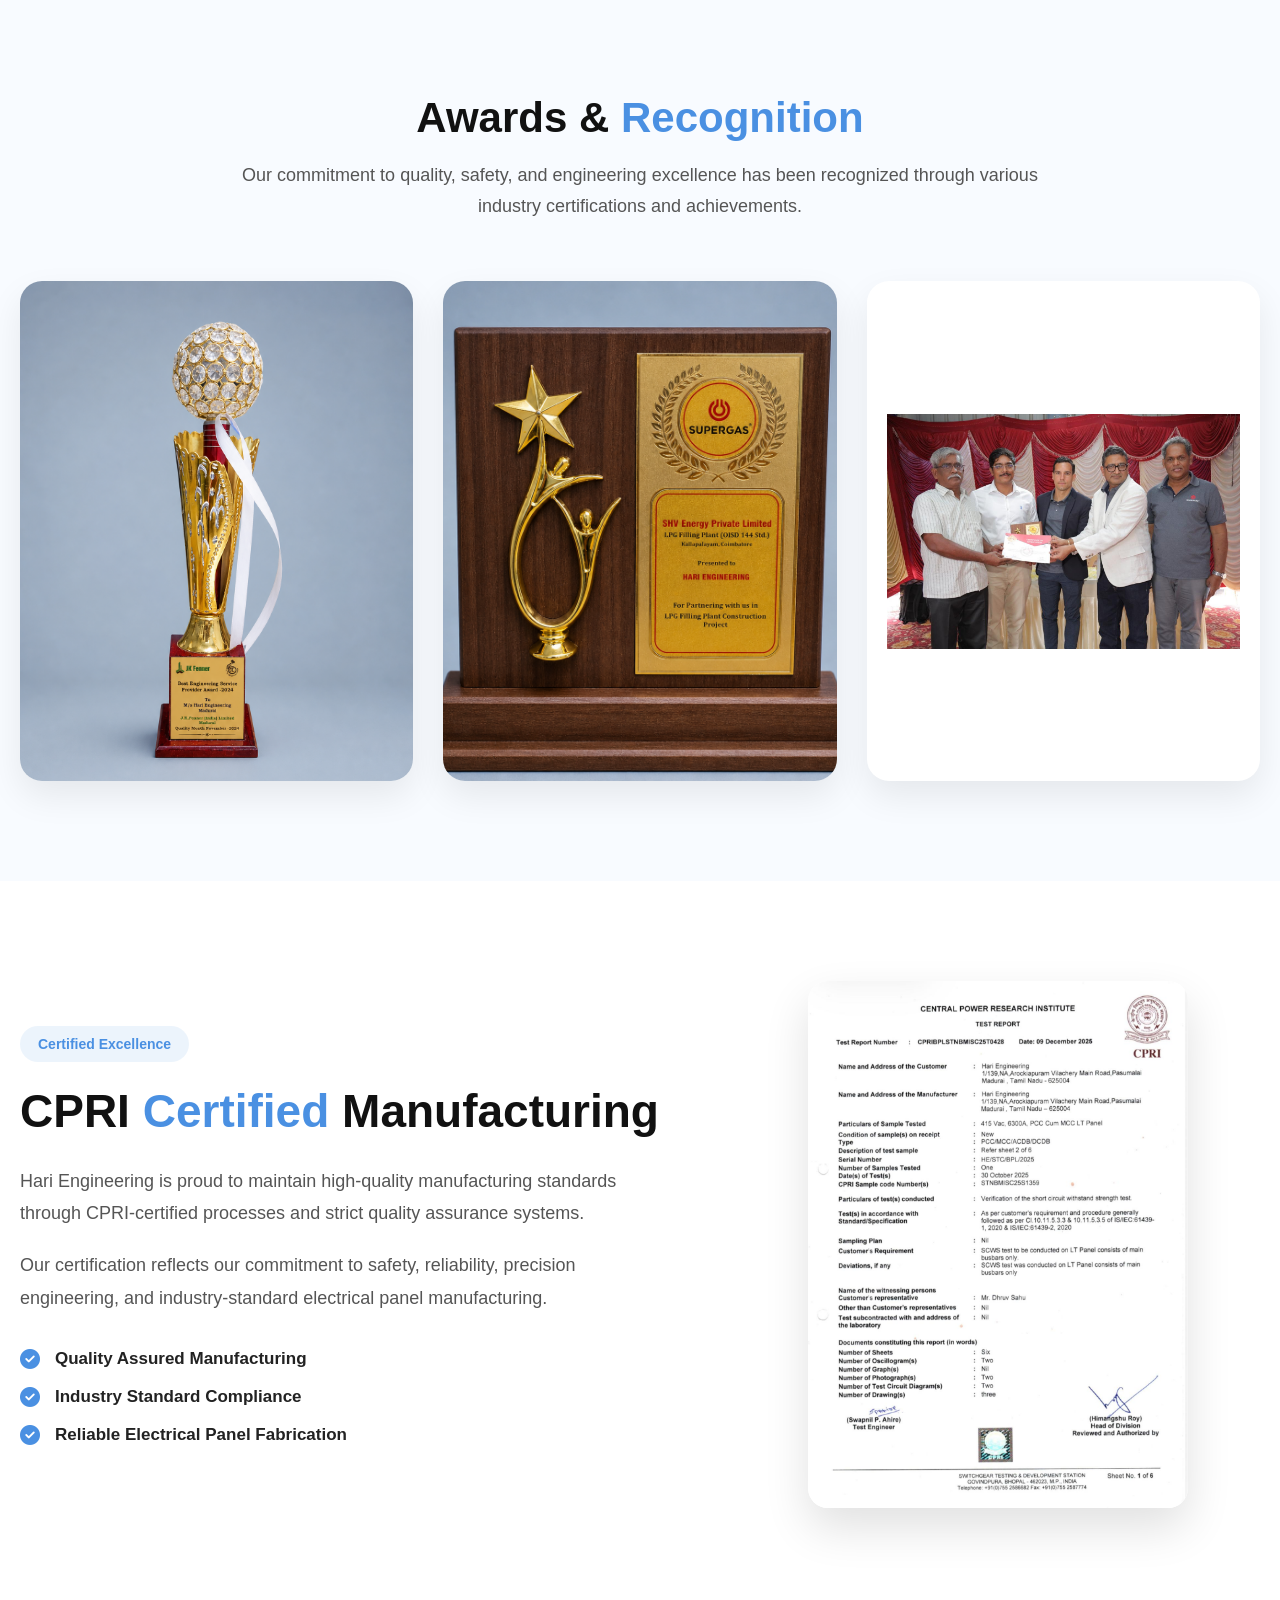
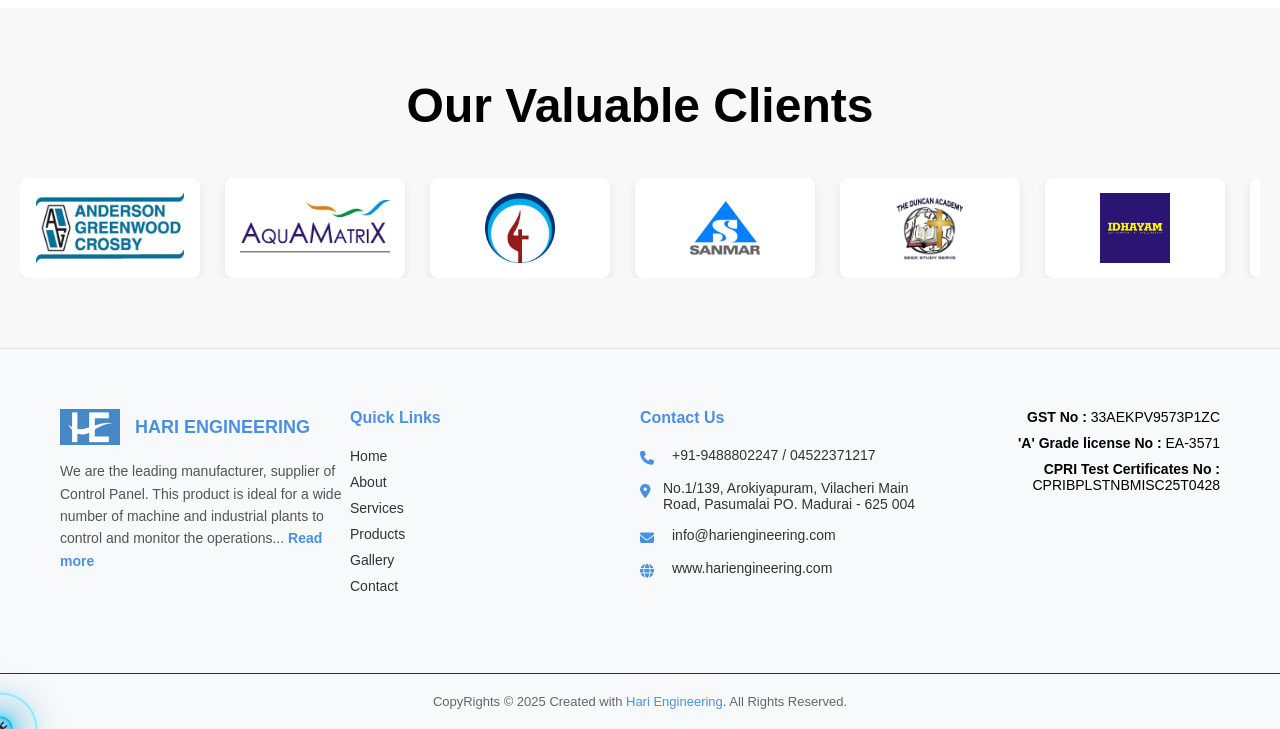
==== commit b0729df0: "finish" ====
--- a/index.html
+++ b/index.html
@@ -12,6 +12,8 @@
     <link rel="stylesheet" href="./assets/css/services.css" />
     <link rel="stylesheet" href="./assets/css/slider.css" />
     <link rel="stylesheet" href="./assets/css/awards.css" />
+    <link rel="stylesheet" href="./assets/css/clients.css" />
+    <link rel="stylesheet" href="./assets/css/cpri.css" />
     <link rel="stylesheet" href="./assets/css/footer.css" />
     <link
       rel="stylesheet"
@@ -116,6 +118,14 @@
               url(./assets/images/4.jpeg);
           "
         ></div>
+        <div
+          class="slide"
+          style="
+            background-image:
+              linear-gradient(rgba(0, 0, 0, 0.6), rgba(0, 0, 0, 0.6)),
+              url(&quot;https://images.unsplash.com/photo-1565008447742-97f6f38c985c?auto=format&fit=crop&w=800&q=80&quot;);
+          "
+        ></div>
       </div>
 
       <div class="hero-content" data-aos="fade-up">
@@ -393,13 +403,17 @@
     </section> -->
     <section class="why-choose-modern" data-aos="fade-up">
       <div class="container">
+        <span class="feature-tag">Our Features</span>
+
         <h2 class="section-title">Why Choose <span>Hari Engineering?</span></h2>
 
         <!-- TOP HIGHLIGHTS -->
         <div class="top-cards">
           <div class="top-card" data-aos="zoom-in" data-aos-delay="100">
-            <img src="./assets/images/4.jpeg" alt="28 years expertise" />
+            <img src="./assets/images/28_years.jpeg" alt="28 years expertise" />
+
             <h3>28 Years of Expertise</h3>
+
             <p>
               EA-grade licensed contractor with deep domain knowledge in HT & LT
               systems.
@@ -407,11 +421,10 @@
           </div>
 
           <div class="top-card" data-aos="zoom-in" data-aos-delay="200">
-            <img
-              src="https://images.unsplash.com/photo-1565008447742-97f6f38c985c?auto=format&fit=crop&w=800&q=80"
-              alt="CPRI certified"
-            />
+            <img src="./assets/images/cpri_.jpeg" alt="CPRI certified" />
+
             <h3>CPRI Certified Manufacturing</h3>
+
             <p>
               In-house LT panel fabrication ensuring quality, customization, and
               prompt delivery.
@@ -419,41 +432,76 @@
           </div>
         </div>
 
-        <!-- BOTTOM FEATURES -->
+        <!-- FEATURES GRID -->
         <div class="features-grid">
+          <!-- CARD 1 -->
           <div class="feature-box" data-aos="fade-up" data-aos-delay="100">
             <div class="icon-circle">
-              <i class="fa-solid fa-plug-circle-check"></i>
-            </div>
-            <h4>Expertise & Experience</h4>
-          </div>
-
+              <i class="fa-solid fa-users"></i>
+            </div>
+
+            <h4>Professional Team</h4>
+
+            <p>
+              Our skilled engineers bring decades of industrial electrical
+              experience and technical excellence.
+            </p>
+          </div>
+
+          <!-- CARD 2 -->
           <div class="feature-box" data-aos="fade-up" data-aos-delay="200">
             <div class="icon-circle">
-              <i class="fa-solid fa-gears"></i>
-            </div>
-            <h4>Safety & Compliance</h4>
-          </div>
-
+              <i class="fa-solid fa-certificate"></i>
+            </div>
+
+            <h4>Certified Engineers</h4>
+
+            <p>
+              Certified professionals ensuring reliable execution with strict
+              industry standards and safety compliance.
+            </p>
+          </div>
+
+          <!-- CARD 3 -->
           <div class="feature-box" data-aos="fade-up" data-aos-delay="300">
             <div class="icon-circle">
-              <i class="fa-solid fa-shield-halved"></i>
-            </div>
-            <h4>Quality Assurance</h4>
-          </div>
-
+              <i class="fa-solid fa-microchip"></i>
+            </div>
+
+            <h4>Latest Technology</h4>
+
+            <p>
+              We use advanced tools and modern electrical technologies for
+              efficient and future-ready solutions.
+            </p>
+          </div>
+
+          <!-- CARD 4 -->
           <div class="feature-box" data-aos="fade-up" data-aos-delay="400">
             <div class="icon-circle">
-              <i class="fa-solid fa-lightbulb"></i>
-            </div>
-            <h4>Customer-Centric Approach</h4>
-          </div>
-
+              <i class="fa-solid fa-headset"></i>
+            </div>
+
+            <h4>24/7 Support</h4>
+
+            <p>
+              Dedicated support team available anytime to provide quick response
+              and technical assistance.
+            </p>
+          </div>
+
+          <!-- CARD 5 -->
           <div class="feature-box" data-aos="fade-up" data-aos-delay="500">
             <div class="icon-circle">
-              <i class="fa-solid fa-clock"></i>
-            </div>
-            <h4>Timely Execution</h4>
+              <i class="fa-solid fa-shield-halved"></i>
+            </div>
+
+            <h4>Quality Assurance</h4>
+
+            <p>
+              Every project undergoes strict testing and inspection to maintain
+              superior quality standards.
+            </p>
           </div>
         </div>
       </div>
@@ -470,11 +518,11 @@
 
         <div class="awards-grid">
           <div class="award-card" data-aos="zoom-in" data-aos-delay="100">
-            <img src="./assets/images/award1.jpeg" alt="Award 1" />
+            <img src="./assets/images/award1.png" alt="Award 1" />
           </div>
 
           <div class="award-card" data-aos="zoom-in" data-aos-delay="200">
-            <img src="./assets/images/award2.jpeg" alt="Award 2" />
+            <img src="./assets/images/award2.png" alt="Award 2" />
           </div>
 
           <div
@@ -483,6 +531,122 @@
             data-aos-delay="300"
           >
             <img id="award3" src="./assets/images/award3.jpeg" alt="Award 3" />
+          </div>
+        </div>
+      </div>
+    </section>
+
+    <section class="cpri-section" data-aos="fade-up">
+      <div class="container">
+        <div class="cpri-wrapper">
+          <!-- LEFT CONTENT -->
+          <div class="cpri-content" data-aos="fade-right" data-aos-delay="100">
+            <span class="cpri-tag">Certified Excellence</span>
+
+            <h2>CPRI <span>Certified</span> Manufacturing</h2>
+
+            <p>
+              Hari Engineering is proud to maintain high-quality manufacturing
+              standards through CPRI-certified processes and strict quality
+              assurance systems.
+            </p>
+
+            <p>
+              Our certification reflects our commitment to safety, reliability,
+              precision engineering, and industry-standard electrical panel
+              manufacturing.
+            </p>
+
+            <div class="cpri-points">
+              <div class="point">
+                <i class="fa-solid fa-circle-check"></i>
+                <span>Quality Assured Manufacturing</span>
+              </div>
+
+              <div class="point">
+                <i class="fa-solid fa-circle-check"></i>
+                <span>Industry Standard Compliance</span>
+              </div>
+
+              <div class="point">
+                <i class="fa-solid fa-circle-check"></i>
+                <span>Reliable Electrical Panel Fabrication</span>
+              </div>
+            </div>
+          </div>
+
+          <!-- RIGHT IMAGE -->
+          <div class="cpri-image" data-aos="zoom-in" data-aos-delay="200">
+            <img
+              id="certificateImg"
+              src="./assets/images/cpri.jpeg"
+              alt="CPRI Certificate"
+            />
+          </div>
+        </div>
+      </div>
+
+      <!-- POPUP -->
+      <div class="certificate-popup" id="certificatePopup">
+        <span class="close-popup" id="closePopup">&times;</span>
+
+        <img
+          src="./assets/images/cpri.jpeg"
+          alt="CPRI Certificate Large"
+          class="popup-image"
+        />
+      </div>
+    </section>
+
+    <section class="clients-section">
+      <div class="clients-container">
+        <h2>Our Valuable Clients</h2>
+
+        <div class="clients-slider">
+          <div class="clients-track" id="clientsTrack">
+            <!-- Original logos -->
+            <img src="./assets/images/clients/logo1.jpg" alt="Client 1" />
+            <img src="./assets/images/clients/logo2.jpg" alt="Client 2" />
+            <img src="./assets/images/clients/logo3.jpg" alt="Client 3" />
+            <img src="./assets/images/clients/logo4.jpg" alt="Client 4" />
+            <img src="./assets/images/clients/logo5.png" alt="Client 5" />
+            <img src="./assets/images/clients/logo6.jpg" alt="Client 6" />
+            <img src="./assets/images/clients/logo7.png" alt="Client 7" />
+            <img src="./assets/images/clients/logo8.png" alt="Client 8" />
+            <img src="./assets/images/clients/logo9.svg" alt="Client 9" />
+            <img src="./assets/images/clients/logo10.png" alt="Client 10" />
+            <img src="./assets/images/clients/logo11.png" alt="Client 11" />
+            <img src="./assets/images/clients/logo12.jpg" alt="Client 12" />
+            <img src="./assets/images/clients/logo13.jpg" alt="Client 13" />
+            <img src="./assets/images/clients/logo14.png" alt="Client 14" />
+            <img src="./assets/images/clients/logo15.jpg" alt="Client 15" />
+            <img src="./assets/images/clients/logo16.jpg" alt="Client 16" />
+            <img src="./assets/images/clients/logo17.jpg" alt="Client 17" />
+            <img src="./assets/images/clients/logo18.jpg" alt="Client 18" />
+            <img src="./assets/images/clients/logo19.jpg" alt="Client 19" />
+            <img src="./assets/images/clients/logo20.png" alt="Client 20" />
+
+            <!-- Duplicate for infinite scroll -->
+            <img src="./assets/images/clients/logo1.jpg" alt="Client 1" />
+            <img src="./assets/images/clients/logo2.jpg" alt="Client 2" />
+            <img src="./assets/images/clients/logo3.jpg" alt="Client 3" />
+            <img src="./assets/images/clients/logo4.jpg" alt="Client 4" />
+            <img src="./assets/images/clients/logo5.png" alt="Client 5" />
+            <img src="./assets/images/clients/logo6.jpg" alt="Client 6" />
+            <img src="./assets/images/clients/logo7.png" alt="Client 7" />
+            <img src="./assets/images/clients/logo8.png" alt="Client 8" />
+            <img src="./assets/images/clients/logo9.svg" alt="Client 9" />
+            <img src="./assets/images/clients/logo10.png" alt="Client 10" />
+            <img src="./assets/images/clients/logo11.png" alt="Client 11" />
+            <img src="./assets/images/clients/logo12.jpg" alt="Client 12" />
+            <img src="./assets/images/clients/logo13.jpg" alt="Client 13" />
+            <img src="./assets/images/clients/logo14.png" alt="Client 14" />
+            <img src="./assets/images/clients/logo15.jpg" alt="Client 15" />
+            <img src="./assets/images/clients/logo16.jpg" alt="Client 16" />
+            <img src="./assets/images/clients/logo17.jpg" alt="Client 17" />
+            <img src="./assets/images/clients/logo18.jpg" alt="Client 18" />
+            <img src="./assets/images/clients/logo19.jpg" alt="Client 19" />
+            <img src="./assets/images/clients/logo20.png" alt="Client 20" />
           </div>
         </div>
       </div>
@@ -544,6 +708,9 @@
         <div class="footer-col license-info">
           <p><strong>GST No :</strong> 33AEKPV9573P1ZC</p>
           <p><strong>'A' Grade license No :</strong> EA-3571</p>
+          <p>
+            <strong>CPRI Test Certificates No :</strong> CPRIBPLSTNBMISC25T0428
+          </p>
         </div>
       </div>
 
@@ -562,6 +729,7 @@
     <script src="https://cdn.jsdelivr.net/npm/swiper@11/swiper-bundle.min.js"></script>
     <script src="./assets/js/slider.js"></script>
     <script src="./assets/js/why_choose.js"></script>
+    <script src="./assets/js/cpri.js"></script>
     <script src="https://unpkg.com/aos@2.3.4/dist/aos.js"></script>
 
     <script>
--- a/assets/css/awards.css
+++ b/assets/css/awards.css
@@ -34,13 +34,13 @@
 /* GRID */
 .awards-grid {
   display: grid;
-  grid-template-columns: repeat(2, 1fr);
+  grid-template-columns: repeat(3, 1fr);
   gap: 30px;
 }
 
-/* LANDSCAPE IMAGE FULL WIDTH */
+/* SAME WIDTH FOR ALL */
 .wide-card {
-  grid-column: span 2;
+  grid-column: span 1;
 }
 
 .award-card {
@@ -62,26 +62,31 @@
   display: block;
   object-fit: cover;
 }
+
 #award3 {
   object-fit: contain;
   padding: 20px;
 }
 
-/* Portrait cards */
+/* ALL CARDS SAME HEIGHT */
 .awards-grid .award-card:nth-child(1),
-.awards-grid .award-card:nth-child(2) {
-  height: 550px;
-}
-
-/* Landscape card */
+.awards-grid .award-card:nth-child(2),
 .wide-card {
-  height: 420px;
+  height: 500px;
 }
 
 /* Tablet */
 @media (max-width: 992px) {
   .awards-title {
     font-size: 34px;
+  }
+
+  .awards-grid {
+    grid-template-columns: repeat(2, 1fr);
+  }
+
+  .wide-card {
+    grid-column: span 2;
   }
 
   .awards-grid .award-card:nth-child(1),
--- a/assets/css/clients.css
+++ b/assets/css/clients.css
@@ -0,0 +1,84 @@
+.clients-section {
+  padding: 70px 20px;
+  background: #f8f8f8;
+}
+
+.clients-container {
+  max-width: 1300px;
+  margin: auto;
+}
+
+.clients-container h2 {
+  text-align: center;
+  font-size: 3rem;
+  font-weight: 700;
+  margin-bottom: 45px;
+  color: #000;
+}
+
+.clients-slider {
+  overflow: hidden;
+  position: relative;
+  width: 100%;
+}
+
+.clients-track {
+  display: flex;
+  gap: 25px;
+  width: max-content;
+  animation: scrollClients 35s linear infinite;
+}
+
+.clients-track img {
+  width: 180px;
+  height: 100px;
+  object-fit: contain;
+  background: white;
+  padding: 15px;
+  border-radius: 8px;
+  box-shadow: 0 3px 10px rgba(0, 0, 0, 0.08);
+  flex-shrink: 0;
+}
+
+.clients-track:hover {
+  animation-play-state: paused;
+}
+
+@keyframes scrollClients {
+  from {
+    transform: translateX(0);
+  }
+  to {
+    transform: translateX(-50%);
+  }
+}
+
+/* Tablet */
+@media (max-width: 900px) {
+  .clients-container h2 {
+    font-size: 2.2rem;
+  }
+
+  .clients-track img {
+    width: 150px;
+    height: 90px;
+  }
+}
+
+/* Mobile */
+@media (max-width: 600px) {
+  .clients-section {
+    padding: 50px 15px;
+  }
+
+  .clients-container h2 {
+    font-size: 1.8rem;
+    margin-bottom: 30px;
+  }
+
+  .clients-track img {
+    width: 120px;
+    height: 75px;
+    padding: 12px;
+  }
+}
--- a/assets/css/cpri.css
+++ b/assets/css/cpri.css
@@ -0,0 +1,210 @@
+.cpri-section {
+  padding: 100px 0;
+  background: #ffffff;
+  font-family: "Segoe UI", sans-serif;
+}
+
+.container {
+  max-width: 1250px;
+  margin: auto;
+  padding: 0 20px;
+}
+
+.cpri-wrapper {
+  display: grid;
+  grid-template-columns: 1fr 0.8fr;
+  gap: 60px;
+  align-items: center;
+}
+
+/* LEFT CONTENT */
+.cpri-tag {
+  display: inline-block;
+  background: rgba(74, 144, 226, 0.1);
+  color: #4a90e2;
+  padding: 10px 18px;
+  border-radius: 50px;
+  font-size: 14px;
+  font-weight: 700;
+  margin-bottom: 22px;
+}
+
+.cpri-content h2 {
+  font-size: 46px;
+  font-weight: 800;
+  color: #111;
+  margin-bottom: 25px;
+  line-height: 1.2;
+}
+
+.cpri-content h2 span {
+  color: #4a90e2;
+}
+
+.cpri-content p {
+  font-size: 18px;
+  line-height: 1.8;
+  color: #555;
+  margin-bottom: 20px;
+}
+
+/* POINTS */
+.cpri-points {
+  margin-top: 35px;
+}
+
+.point {
+  display: flex;
+  align-items: center;
+  gap: 15px;
+  margin-bottom: 18px;
+}
+
+.point i {
+  color: #4a90e2;
+  font-size: 20px;
+}
+
+.point span {
+  font-size: 17px;
+  font-weight: 600;
+  color: #222;
+}
+
+/* IMAGE */
+.cpri-image {
+  display: flex;
+  justify-content: center;
+}
+
+.cpri-image img {
+  width: 100%;
+  max-width: 380px;
+  border-radius: 20px;
+  box-shadow: 0 20px 45px rgba(0, 0, 0, 0.12);
+  display: block;
+  transition: 0.4s ease;
+  cursor: pointer;
+}
+
+.cpri-image img:hover {
+  transform: scale(1.03);
+}
+
+/* POPUP */
+.certificate-popup {
+  position: fixed;
+  top: 0;
+  left: 0;
+  width: 100%;
+  height: 100%;
+  background: rgba(0, 0, 0, 0.92);
+  display: flex;
+  justify-content: center;
+  align-items: center;
+  padding: 20px;
+  z-index: 9999;
+  opacity: 0;
+  visibility: hidden;
+  transition: 0.4s ease;
+}
+
+.certificate-popup.active {
+  opacity: 1;
+  visibility: visible;
+}
+
+.popup-image {
+  max-width: 90%;
+  max-height: 90%;
+  border-radius: 12px;
+  background: white;
+  padding: 10px;
+  animation: zoomIn 0.4s ease;
+}
+
+.close-popup {
+  position: absolute;
+  top: 25px;
+  right: 35px;
+  color: white;
+  font-size: 45px;
+  cursor: pointer;
+  font-weight: bold;
+}
+
+@keyframes zoomIn {
+  from {
+    transform: scale(0.7);
+    opacity: 0;
+  }
+
+  to {
+    transform: scale(1);
+    opacity: 1;
+  }
+}
+
+/* TABLET */
+@media (max-width: 992px) {
+  .cpri-wrapper {
+    grid-template-columns: 1fr;
+    gap: 50px;
+  }
+
+  .cpri-content {
+    text-align: center;
+  }
+
+  .cpri-points {
+    display: inline-block;
+    text-align: left;
+  }
+
+  .cpri-content h2 {
+    font-size: 38px;
+  }
+
+  .cpri-image img {
+    max-width: 320px;
+  }
+}
+
+/* MOBILE */
+@media (max-width: 768px) {
+  .cpri-section {
+    padding: 70px 0;
+  }
+
+  .cpri-content h2 {
+    font-size: 30px;
+  }
+
+  .cpri-content p {
+    font-size: 16px;
+  }
+
+  .point span {
+    font-size: 15px;
+  }
+
+  .cpri-wrapper {
+    gap: 35px;
+  }
+
+  .cpri-image img {
+    max-width: 260px;
+    border-radius: 16px;
+  }
+
+  .close-popup {
+    top: 15px;
+    right: 20px;
+    font-size: 35px;
+  }
+
+  .popup-image {
+    max-width: 95%;
+    max-height: 85%;
+  }
+}
--- a/assets/css/why_choose.css
+++ b/assets/css/why_choose.css
@@ -1,32 +1,70 @@
 :root {
-  --primary-blue: #4a90e2;
+  --primary-blue: #5c9ce6;
   --dark: #111111;
-  --text: #444;
-  --light-bg: #f8fbff;
+  --text: #555;
 }
 
 .why-choose-modern {
   padding: 100px 0;
-  background: linear-gradient(180deg, #ffffff 0%, #f8fbff 100%);
+  background: linear-gradient(135deg, #2290e3 0%, #0077ff 100%);
+  position: relative;
+  overflow: hidden;
   font-family: "Segoe UI", sans-serif;
 }
 
+.why-choose-modern::before {
+  content: "";
+  position: absolute;
+  width: 700px;
+  height: 700px;
+  background: rgba(255, 255, 255, 0.04);
+  border-radius: 50%;
+  top: -250px;
+  left: -250px;
+}
+
+.why-choose-modern::after {
+  content: "";
+  position: absolute;
+  width: 500px;
+  height: 500px;
+  background: rgba(255, 255, 255, 0.03);
+  border-radius: 50%;
+  bottom: -180px;
+  right: -180px;
+}
+
 .container {
-  max-width: 1250px;
+  max-width: 1300px;
   margin: auto;
   padding: 0 20px;
-}
-
+  position: relative;
+  z-index: 2;
+}
+
+/* TAG */
+.feature-tag {
+  display: block;
+  text-align: center;
+  color: #ff5e7d;
+  font-size: 15px;
+  font-weight: 700;
+  margin-bottom: 15px;
+  text-transform: uppercase;
+  letter-spacing: 1px;
+}
+
+/* TITLE */
 .section-title {
   text-align: center;
-  font-size: 42px;
+  font-size: 52px;
   font-weight: 800;
   margin-bottom: 70px;
-  color: var(--dark);
+  color: #ffffff;
 }
 
 .section-title span {
-  color: var(--primary-blue);
+  color: #ffffff;
 }
 
 /* TOP CARDS */
@@ -34,17 +72,16 @@
   display: grid;
   grid-template-columns: repeat(2, 1fr);
   gap: 40px;
-  margin-bottom: 80px;
+  margin-bottom: 70px;
 }
 
 .top-card {
-  background: #fff;
-  border-radius: 22px;
+  background: rgba(255, 255, 255, 0.05);
+  border: 1px solid rgba(255, 255, 255, 0.12);
+  border-radius: 24px;
   overflow: hidden;
-  box-shadow: 0 20px 40px rgba(0, 0, 0, 0.08);
+  backdrop-filter: blur(5px);
   transition: 0.4s ease;
-  text-align: center;
-  padding-bottom: 35px;
 }
 
 .top-card:hover {
@@ -59,60 +96,71 @@
 
 .top-card h3 {
   font-size: 34px;
-  margin: 30px 20px 15px;
-  color: var(--dark);
+  color: #ffffff;
   font-weight: 700;
+  margin: 30px 30px 15px;
 }
 
 .top-card p {
-  font-size: 22px;
-  line-height: 1.7;
-  color: var(--text);
-  padding: 0 35px;
-}
-
-/* FEATURES */
+  font-size: 18px;
+  line-height: 1.8;
+  color: rgba(255, 255, 255, 0.85);
+  padding: 0 30px 35px;
+}
+
+/* FEATURES GRID */
 .features-grid {
   display: grid;
   grid-template-columns: repeat(5, 1fr);
   gap: 25px;
 }
 
+/* FEATURE BOX */
 .feature-box {
-  background: #fff;
-  padding: 35px 20px;
-  border-radius: 20px;
+  background: rgba(255, 255, 255, 0.05);
+  border: 1px solid rgba(255, 255, 255, 0.12);
+  padding: 35px 25px;
+  border-radius: 18px;
   text-align: center;
-  box-shadow: 0 12px 28px rgba(0, 0, 0, 0.06);
   transition: 0.4s ease;
+  backdrop-filter: blur(5px);
 }
 
 .feature-box:hover {
-  transform: translateY(-8px);
-}
-
+  transform: translateY(-10px);
+  border-color: rgba(255, 255, 255, 0.3);
+}
+
+/* ICON */
 .icon-circle {
-  width: 95px;
-  height: 95px;
+  width: 85px;
+  height: 85px;
   margin: auto;
+  margin-bottom: 25px;
   border-radius: 50%;
-  background: var(--dark);
+  border: 2px solid rgba(255, 94, 125, 0.4);
   display: flex;
+  align-items: center;
   justify-content: center;
-  align-items: center;
-  margin-bottom: 22px;
 }
 
 .icon-circle i {
-  font-size: 38px;
-  color: white;
-}
-
+  font-size: 32px;
+  color: #ff5e7d;
+}
+
+/* TEXT */
 .feature-box h4 {
-  font-size: 20px;
+  color: #ffffff;
+  font-size: 22px;
   font-weight: 700;
-  color: var(--primary-blue);
-  line-height: 1.5;
+  margin-bottom: 15px;
+}
+
+.feature-box p {
+  color: rgba(255, 255, 255, 0.82);
+  font-size: 15px;
+  line-height: 1.8;
 }
 
 /* TABLET */
@@ -126,31 +174,27 @@
   }
 
   .section-title {
-    font-size: 34px;
+    font-size: 42px;
   }
 
   .top-card h3 {
     font-size: 28px;
   }
-
-  .top-card p {
-    font-size: 18px;
-  }
 }
 
 /* MOBILE */
-@media (max-width: 576px) {
+@media (max-width: 768px) {
   .why-choose-modern {
     padding: 70px 0;
   }
 
   .section-title {
-    font-size: 28px;
+    font-size: 32px;
     margin-bottom: 45px;
   }
 
   .top-card img {
-    height: 200px;
+    height: 220px;
   }
 
   .top-card h3 {
@@ -159,7 +203,6 @@
 
   .top-card p {
     font-size: 16px;
-    padding: 0 20px;
   }
 
   .features-grid {
@@ -167,19 +210,23 @@
   }
 
   .feature-box {
-    padding: 28px 18px;
+    padding: 30px 22px;
   }
 
   .feature-box h4 {
-    font-size: 18px;
+    font-size: 20px;
+  }
+
+  .feature-box p {
+    font-size: 14px;
   }
 
   .icon-circle {
-    width: 80px;
-    height: 80px;
+    width: 75px;
+    height: 75px;
   }
 
   .icon-circle i {
-    font-size: 30px;
-  }
-}
+    font-size: 28px;
+  }
+}
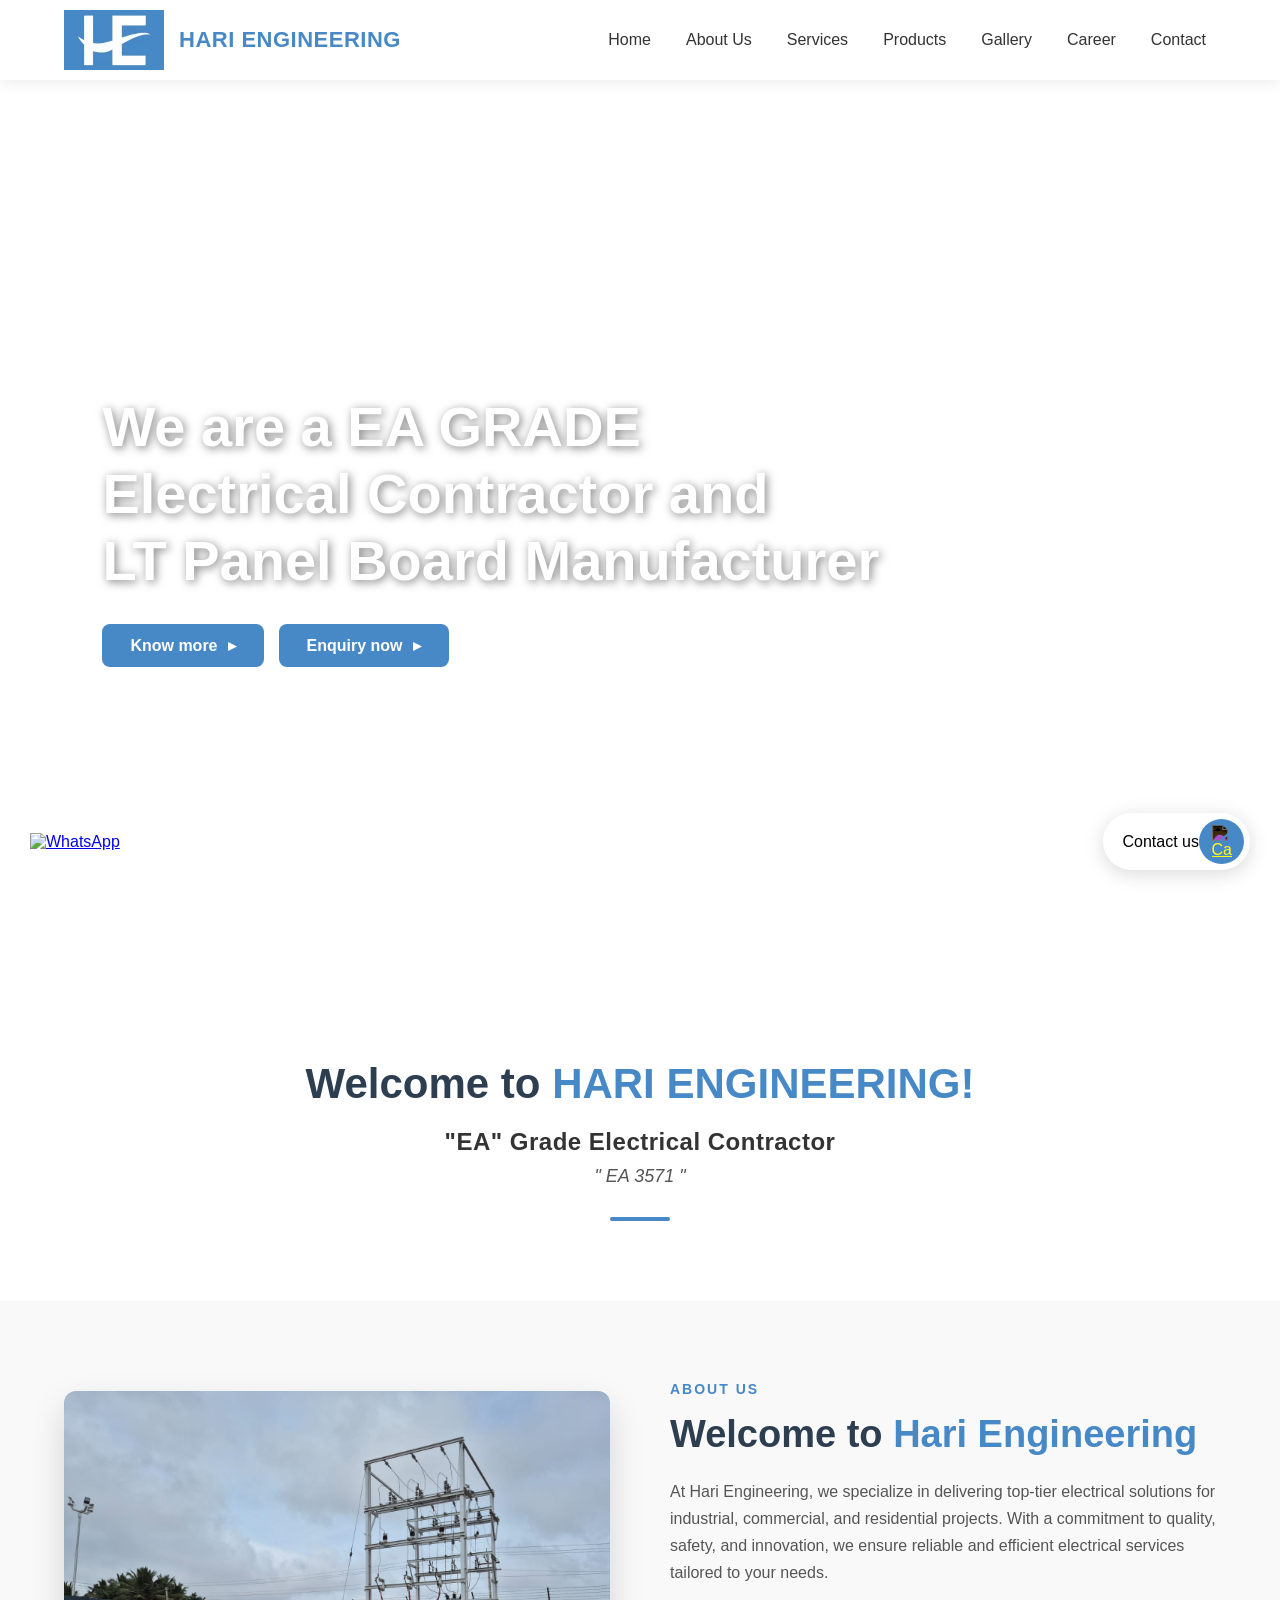
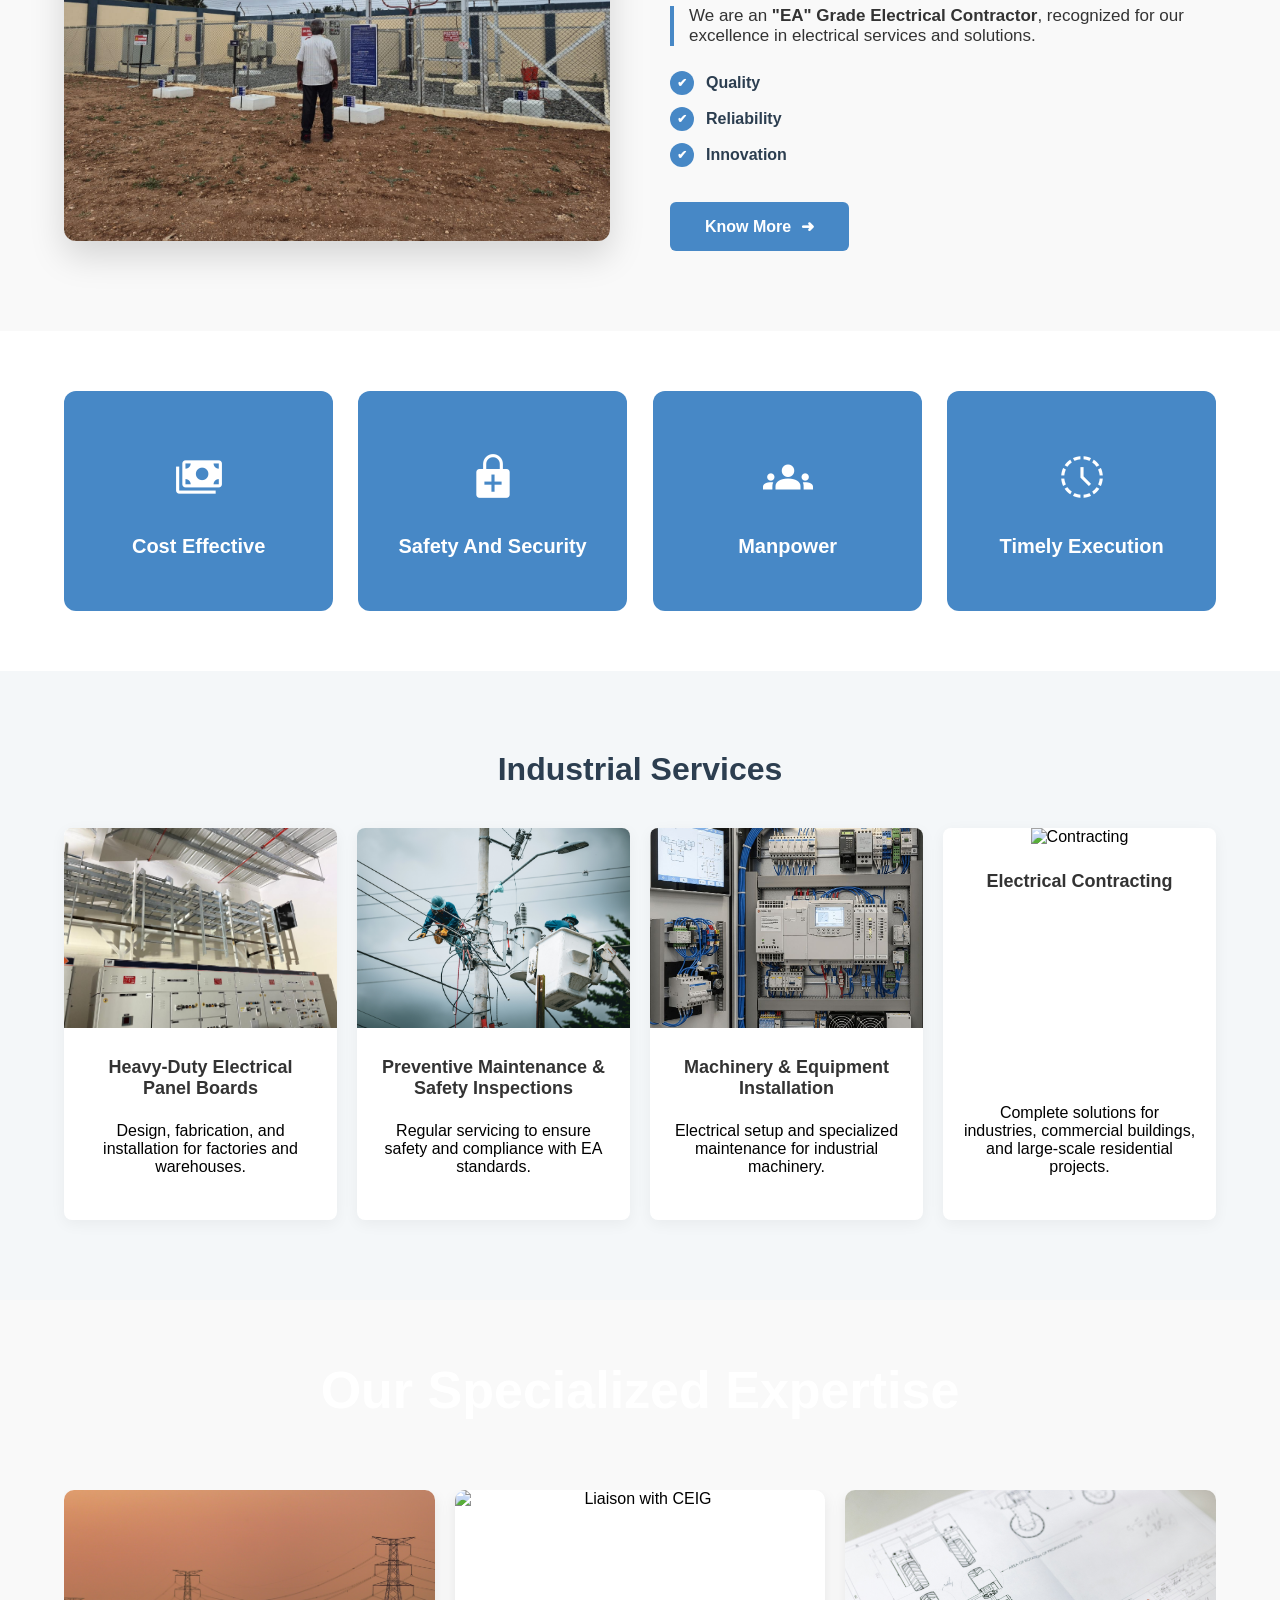
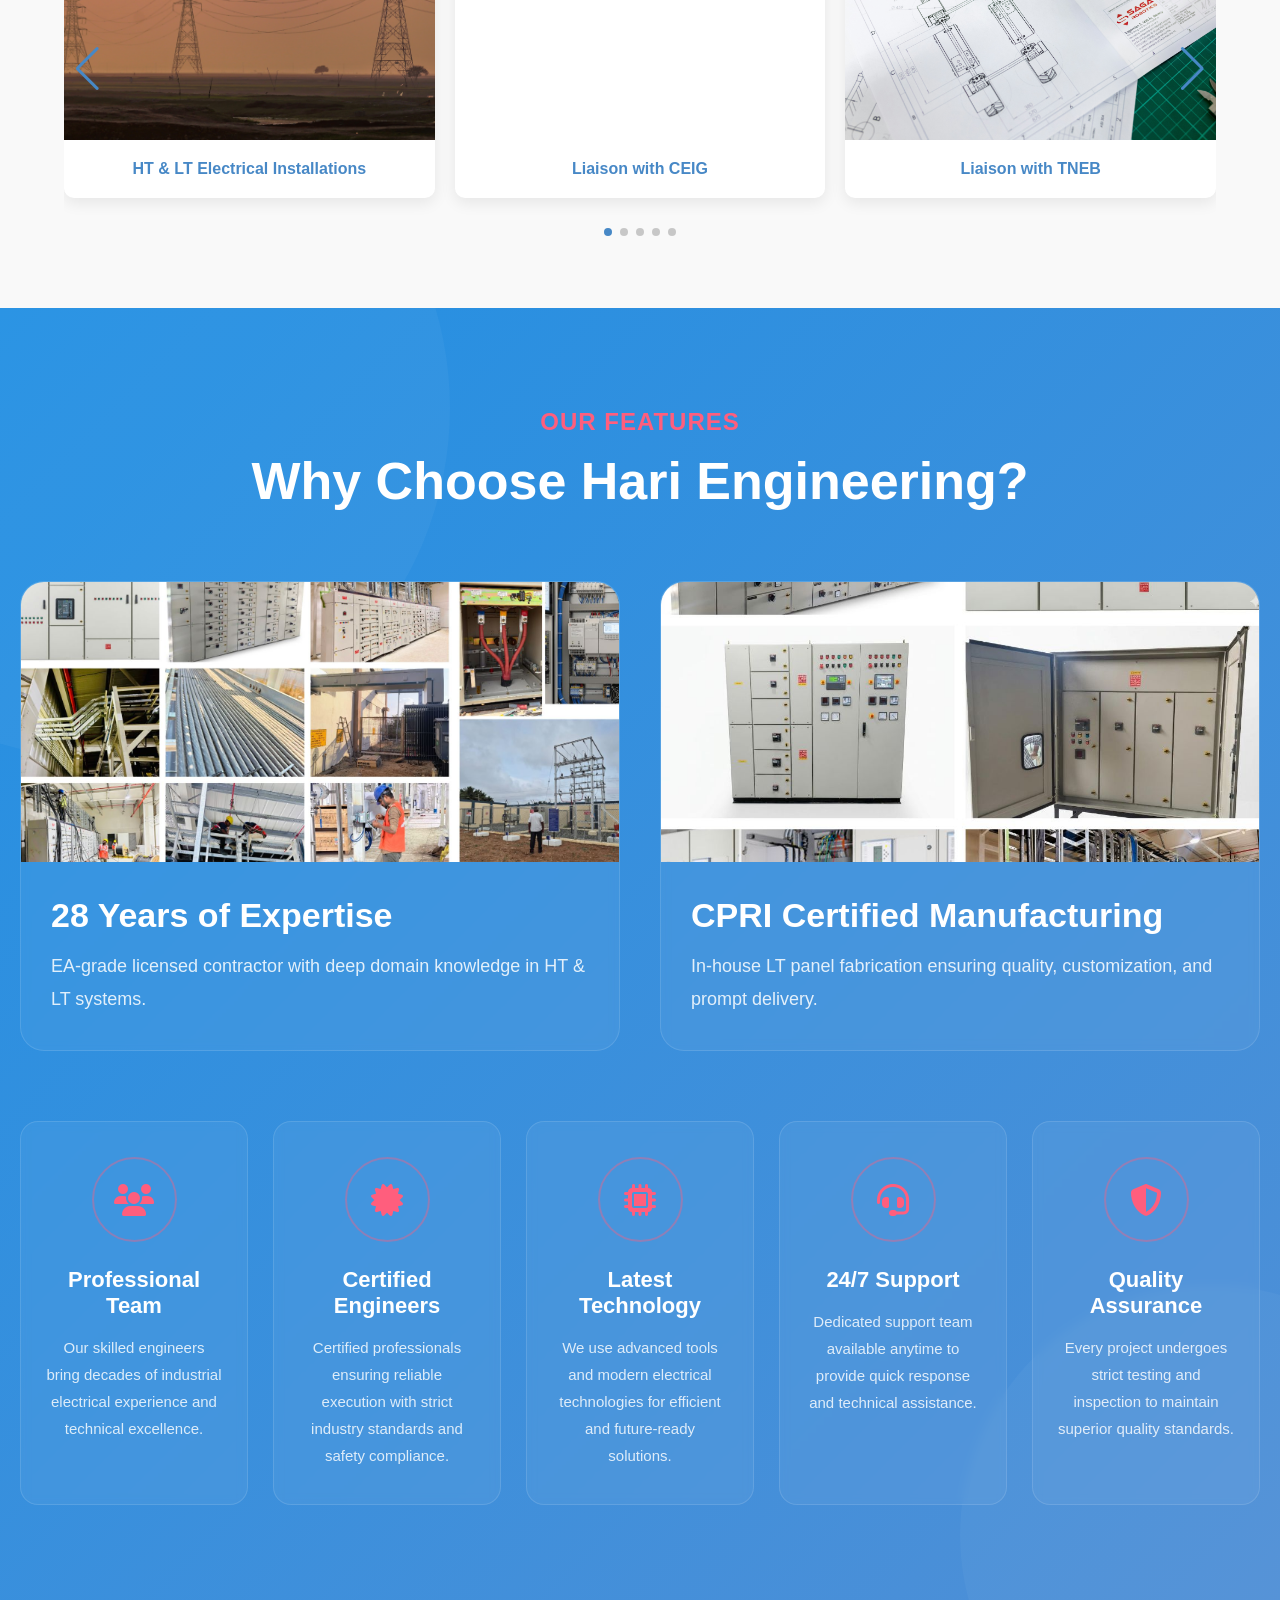
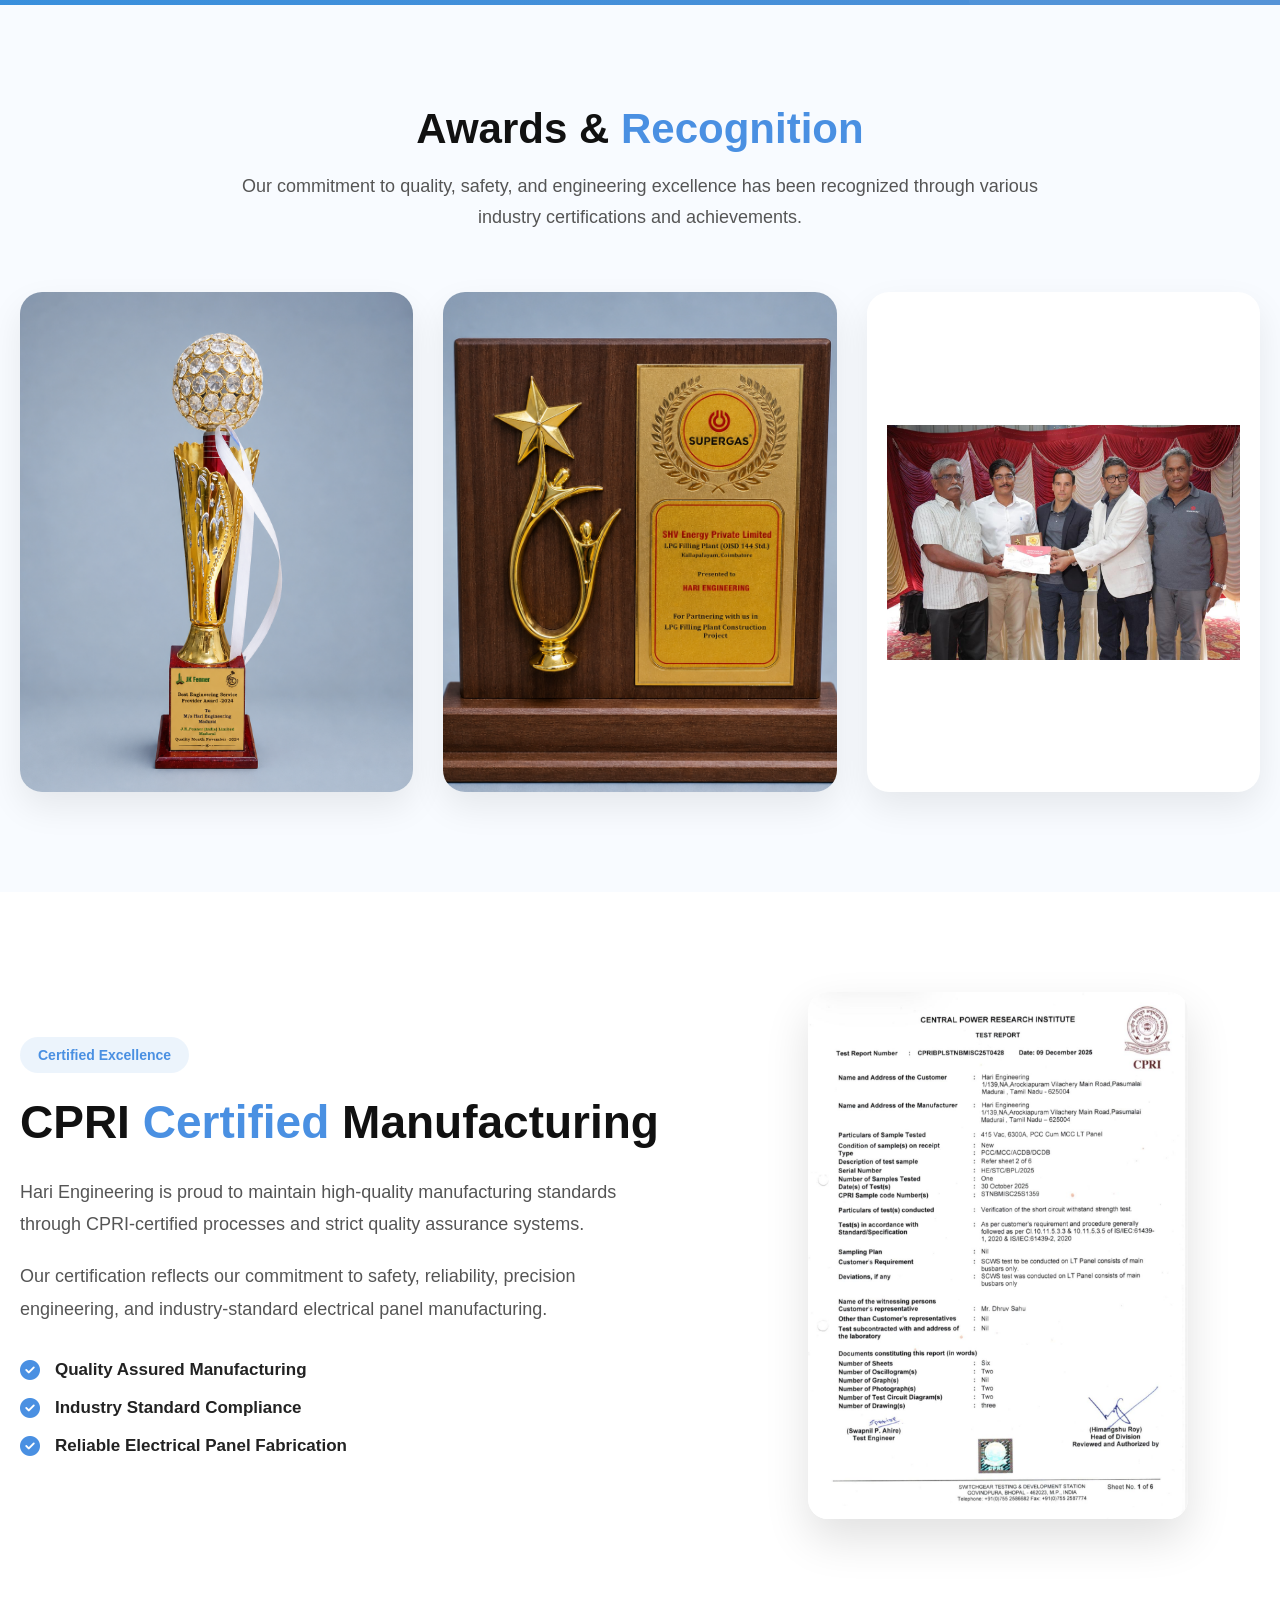
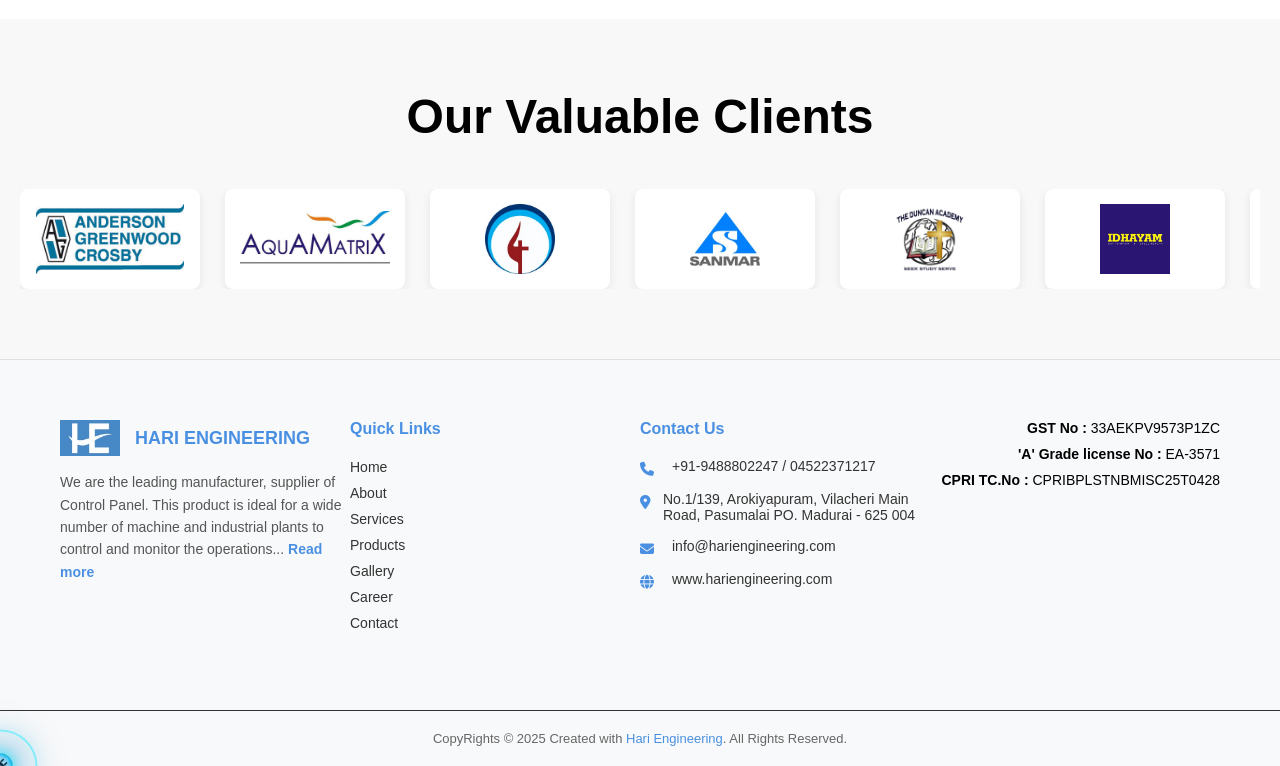
==== commit b173243b: "finish" ====
--- a/index.html
+++ b/index.html
@@ -60,6 +60,7 @@
           <li><a href="services.html">Services</a></li>
           <li><a href="products.html">Products</a></li>
           <li><a href="gallery.html">Gallery</a></li>
+          <li><a href="career.html">Career</a></li>
           <li><a href="contact.html">Contact</a></li>
         </ul>
       </nav>
@@ -91,7 +92,7 @@
           style="
             background-image:
               linear-gradient(rgba(0, 0, 0, 0.6), rgba(0, 0, 0, 0.6)),
-              url(&quot;https://images.unsplash.com/photo-1581092160562-40aa08e78837?auto=format&fit=crop&q=80&quot;);
+              url(./assets/images/1.jpeg);
           "
         ></div>
         <div
@@ -99,17 +100,10 @@
           style="
             background-image:
               linear-gradient(rgba(0, 0, 0, 0.6), rgba(0, 0, 0, 0.6)),
-              url(./assets/images/new/1.jpg);
+              url(./assets/images/new/15.jpeg);
           "
         ></div>
-        <div
-          class="slide"
-          style="
-            background-image:
-              linear-gradient(rgba(0, 0, 0, 0.6), rgba(0, 0, 0, 0.6)),
-              url(&quot;https://images.unsplash.com/photo-1544724569-5f546fd6f2b5?auto=format&fit=crop&q=80&quot;);
-          "
-        ></div>
+
         <div
           class="slide"
           style="
@@ -123,7 +117,7 @@
           style="
             background-image:
               linear-gradient(rgba(0, 0, 0, 0.6), rgba(0, 0, 0, 0.6)),
-              url(&quot;https://images.unsplash.com/photo-1565008447742-97f6f38c985c?auto=format&fit=crop&w=800&q=80&quot;);
+              url(./assets/images/new/1.jpg);
           "
         ></div>
       </div>
@@ -326,7 +320,10 @@
           </div>
           <div class="swiper-slide">
             <div class="slide-card">
-              <img src="./assets/images/new/5.jpg" alt="Industrial Wiring" />
+              <img
+                src="https://images.unsplash.com/photo-1621905252507-b35492cc74b4?auto=format&fit=crop&w=800&q=80"
+                alt="Industrial Wiring"
+              />
               <p>Industrial & Commercial Wiring</p>
             </div>
           </div>
@@ -671,12 +668,13 @@
         <div class="footer-col">
           <h4>Quick Links</h4>
           <ul class="footer-links">
-            <li><a href="#">Home</a></li>
-            <li><a href="#">About</a></li>
-            <li><a href="#">Services</a></li>
-            <li><a href="#">Products</a></li>
-            <li><a href="#">Gallery</a></li>
-            <li><a href="#">Contact</a></li>
+            <li><a href="index.html">Home</a></li>
+            <li><a href="about.html">About</a></li>
+            <li><a href="services.html">Services</a></li>
+            <li><a href="products.html">Products</a></li>
+            <li><a href="gallery.html">Gallery</a></li>
+            <li><a href="career.html">Career</a></li>
+            <li><a href="contact.html">Contact</a></li>
           </ul>
         </div>
 
@@ -708,9 +706,7 @@
         <div class="footer-col license-info">
           <p><strong>GST No :</strong> 33AEKPV9573P1ZC</p>
           <p><strong>'A' Grade license No :</strong> EA-3571</p>
-          <p>
-            <strong>CPRI Test Certificates No :</strong> CPRIBPLSTNBMISC25T0428
-          </p>
+          <p><strong>CPRI TC.No :</strong> CPRIBPLSTNBMISC25T0428</p>
         </div>
       </div>
 
--- a/assets/css/why_choose.css
+++ b/assets/css/why_choose.css
@@ -6,7 +6,7 @@
 
 .why-choose-modern {
   padding: 100px 0;
-  background: linear-gradient(135deg, #2290e3 0%, #0077ff 100%);
+  background: linear-gradient(135deg, #2290e3 0%, #508fd6 100%);
   position: relative;
   overflow: hidden;
   font-family: "Segoe UI", sans-serif;
@@ -47,7 +47,7 @@
   display: block;
   text-align: center;
   color: #ff5e7d;
-  font-size: 15px;
+  font-size: 24px;
   font-weight: 700;
   margin-bottom: 15px;
   text-transform: uppercase;
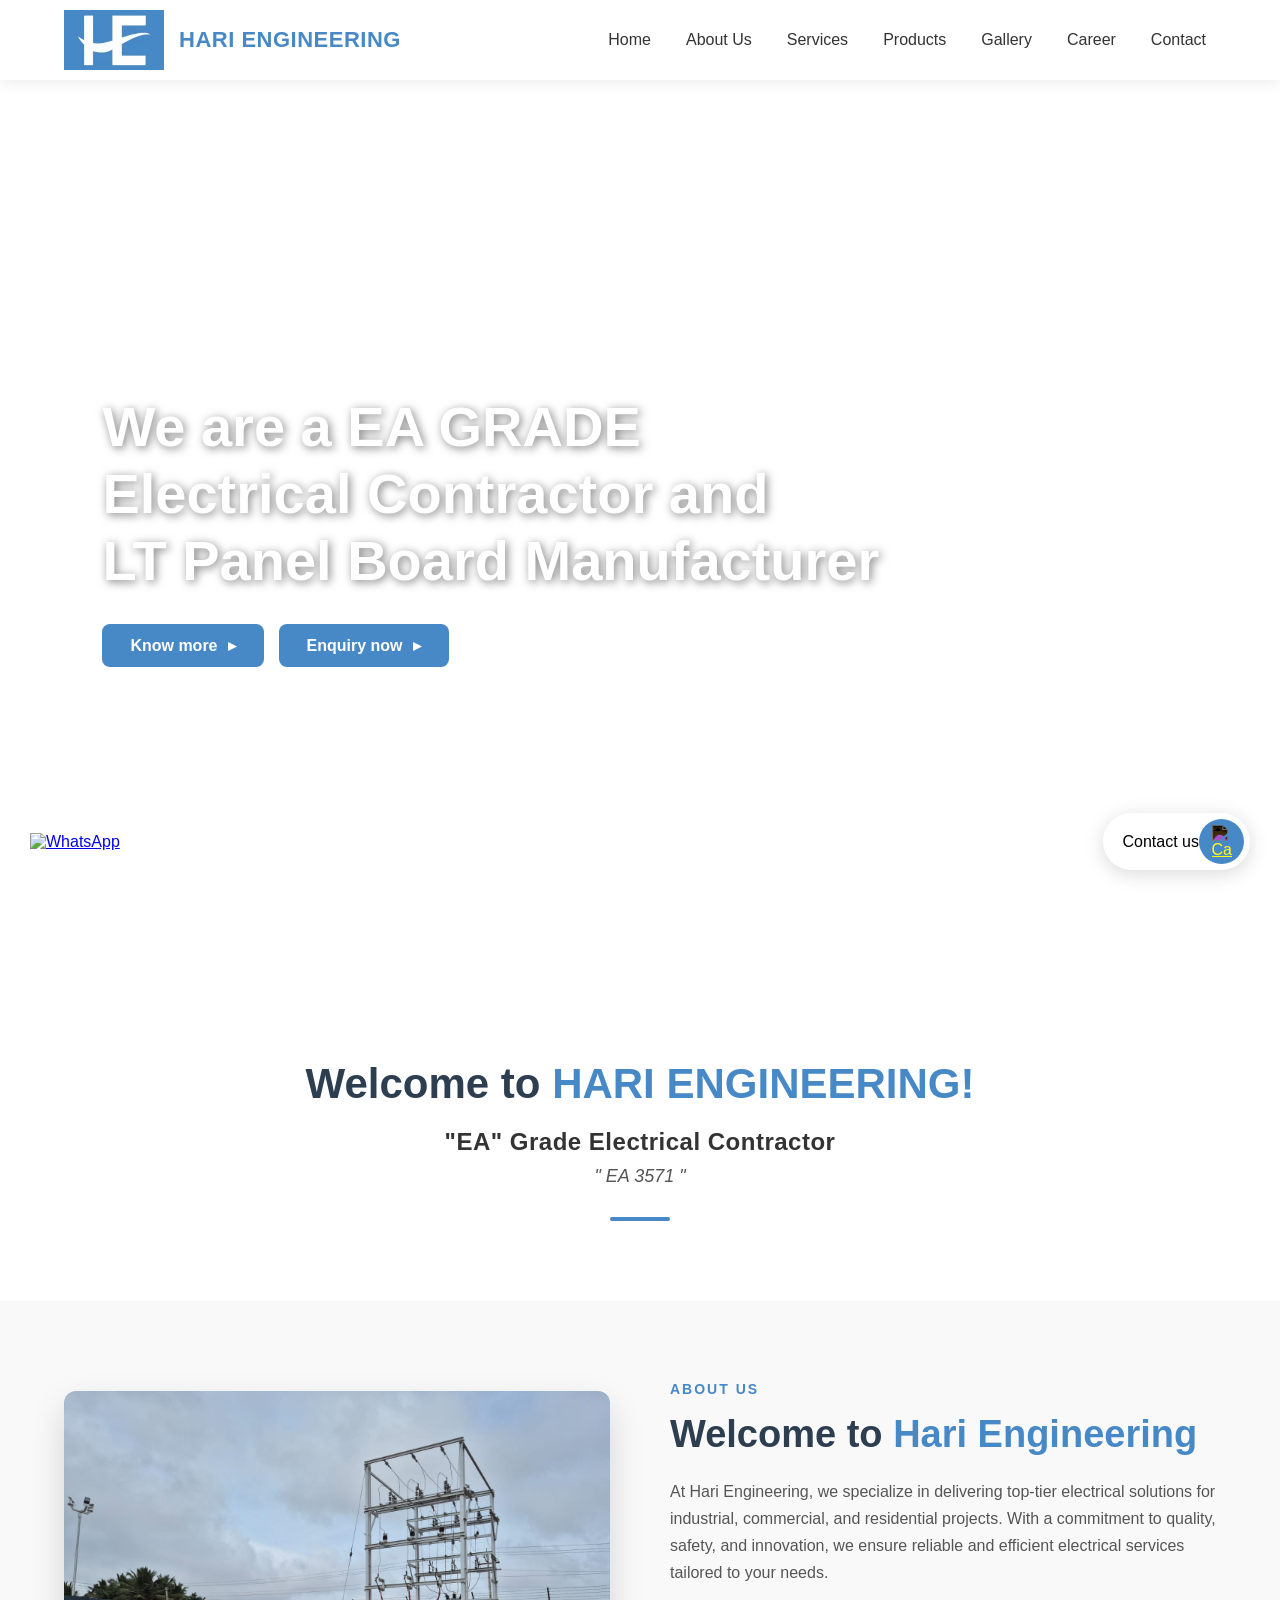
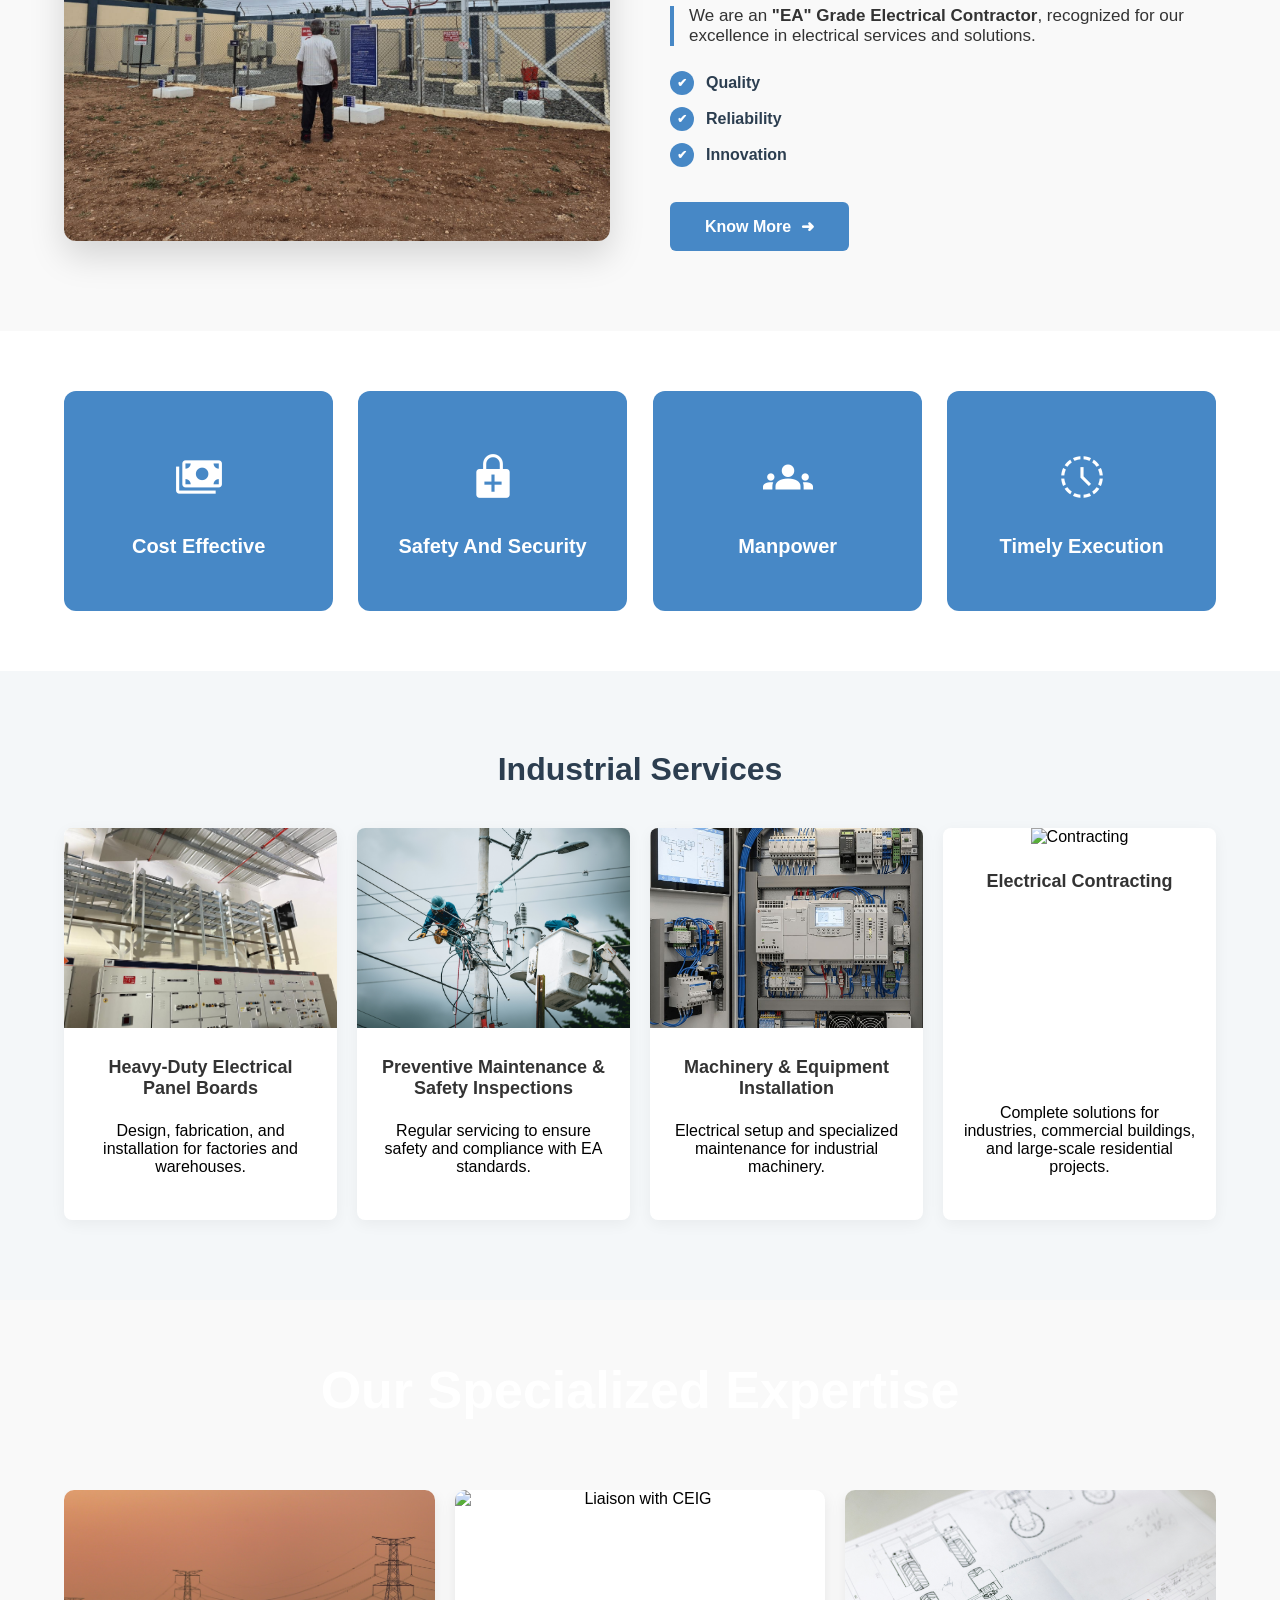
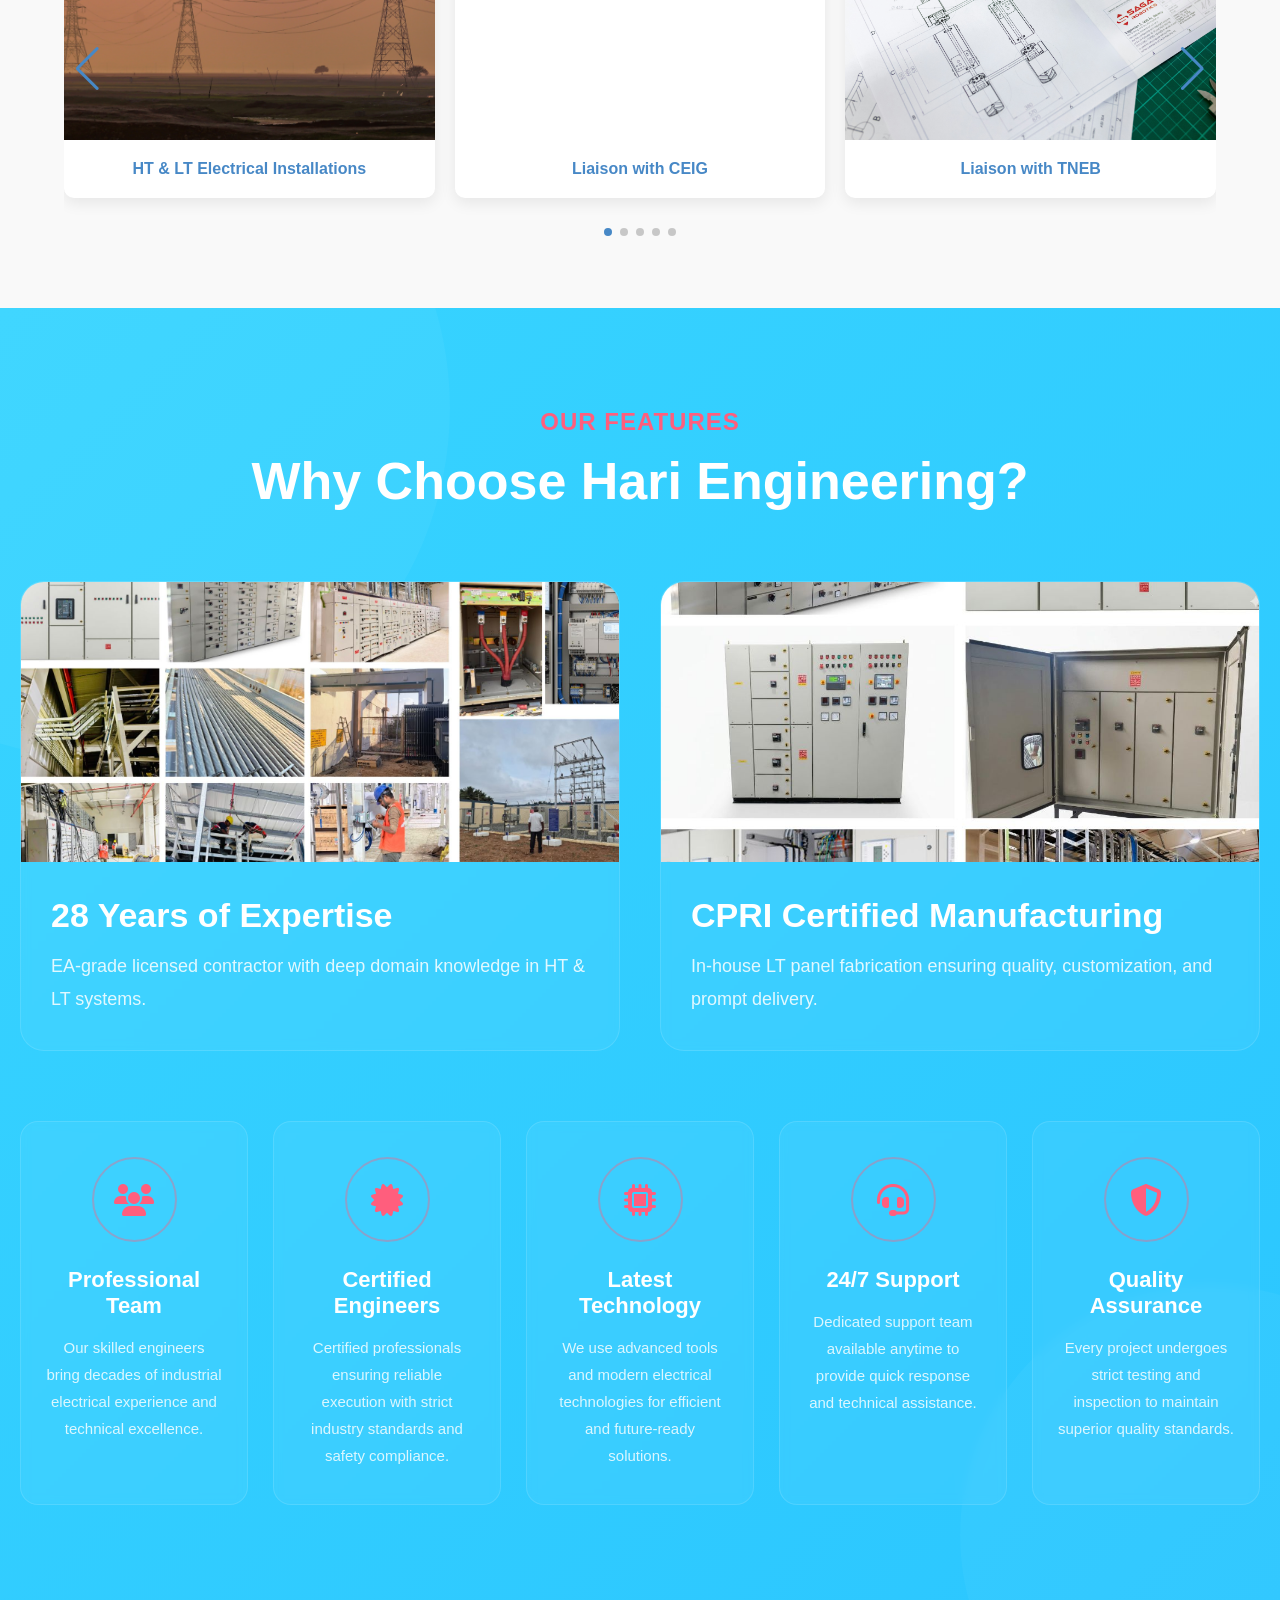
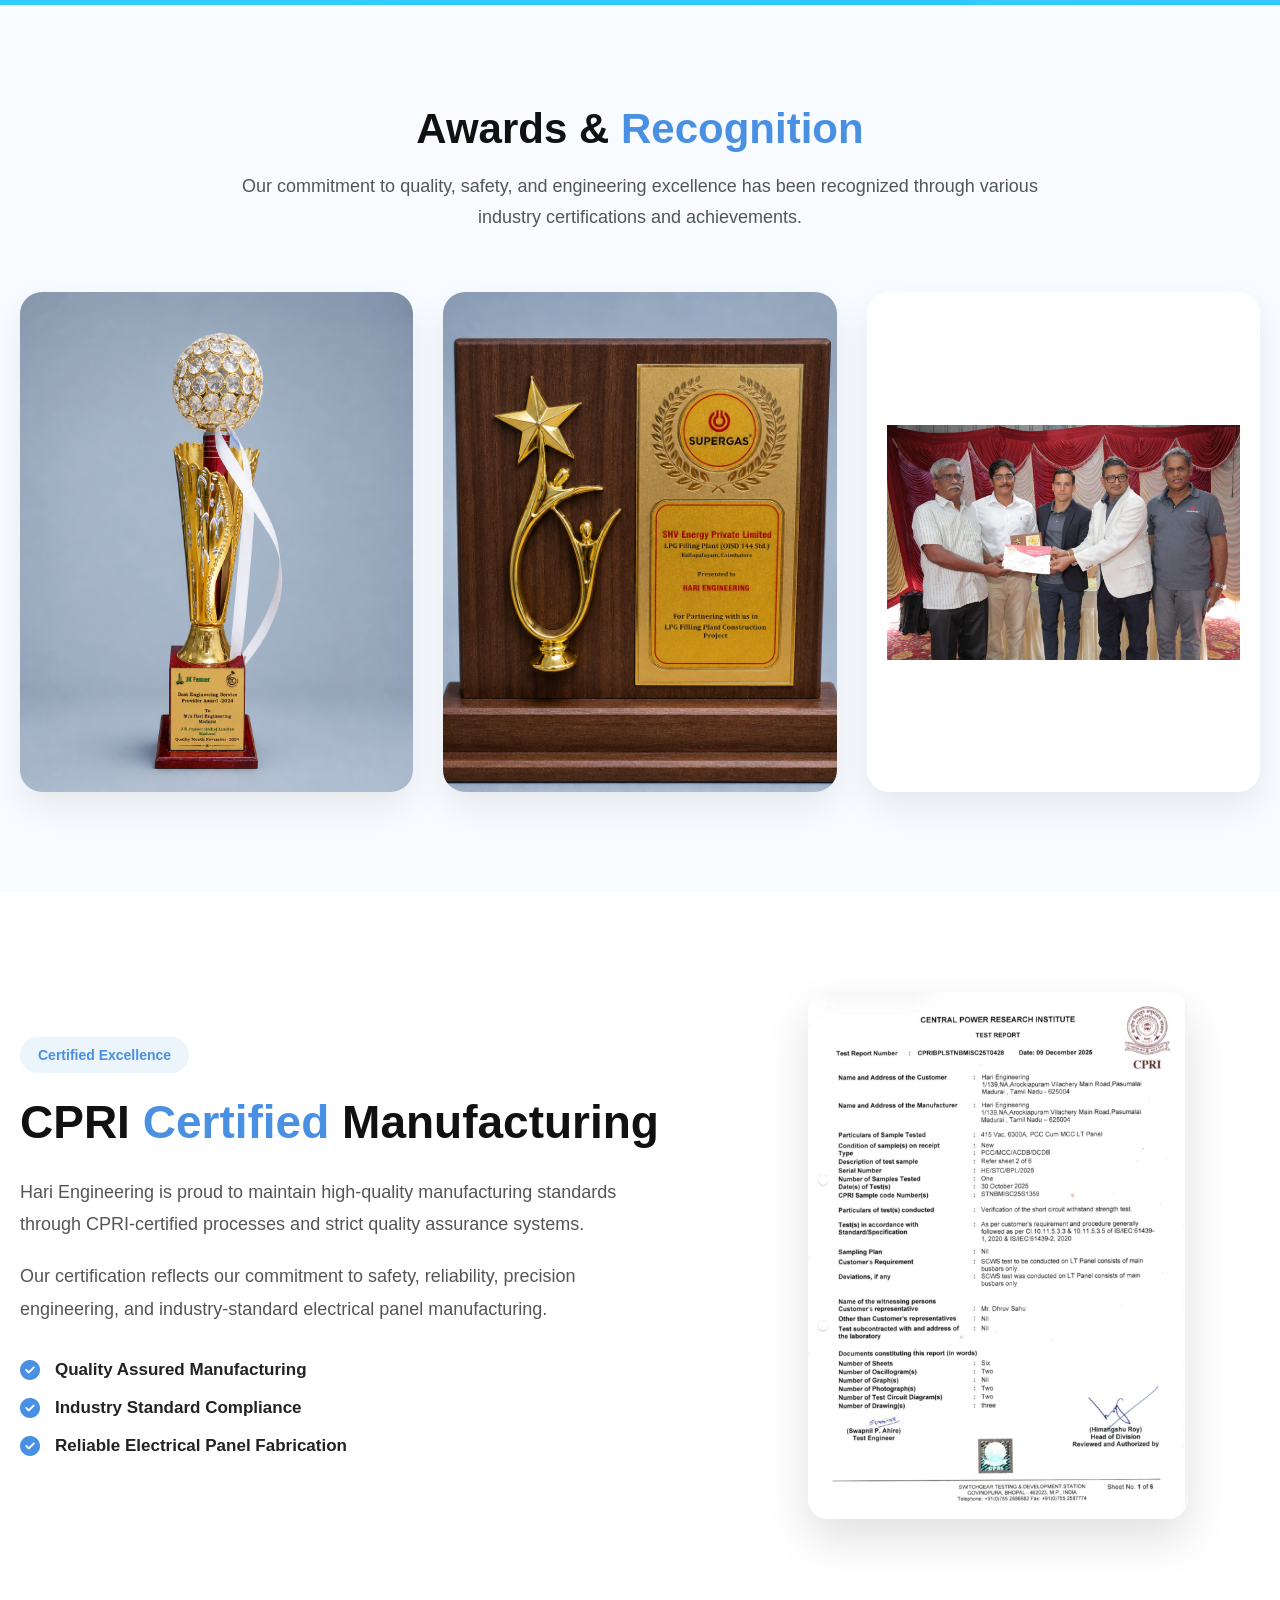
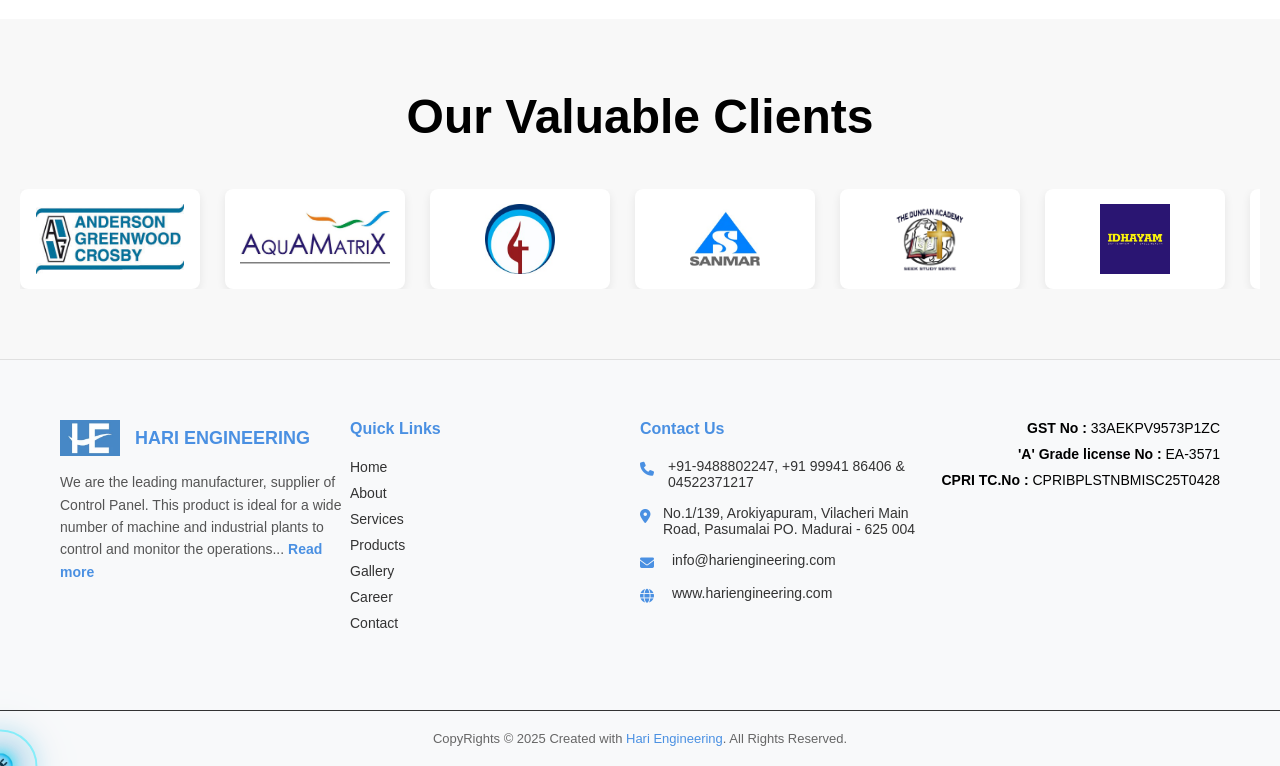
==== commit 2aa3e4f5: "finish" ====
--- a/index.html
+++ b/index.html
@@ -683,7 +683,7 @@
           <ul class="contact-details">
             <li>
               <i class="fa-solid fa-phone"></i>
-              <span>+91-9488802247 / 04522371217</span>
+              <span>+91-9488802247, +91 99941 86406 & 04522371217</span>
             </li>
             <li>
               <i class="fa-solid fa-location-dot"></i>
--- a/assets/css/why_choose.css
+++ b/assets/css/why_choose.css
@@ -6,7 +6,7 @@
 
 .why-choose-modern {
   padding: 100px 0;
-  background: linear-gradient(135deg, #2290e3 0%, #508fd6 100%);
+  background: linear-gradient(135deg, #38d4ff 0%, #2bc6ff 100%);
   position: relative;
   overflow: hidden;
   font-family: "Segoe UI", sans-serif;
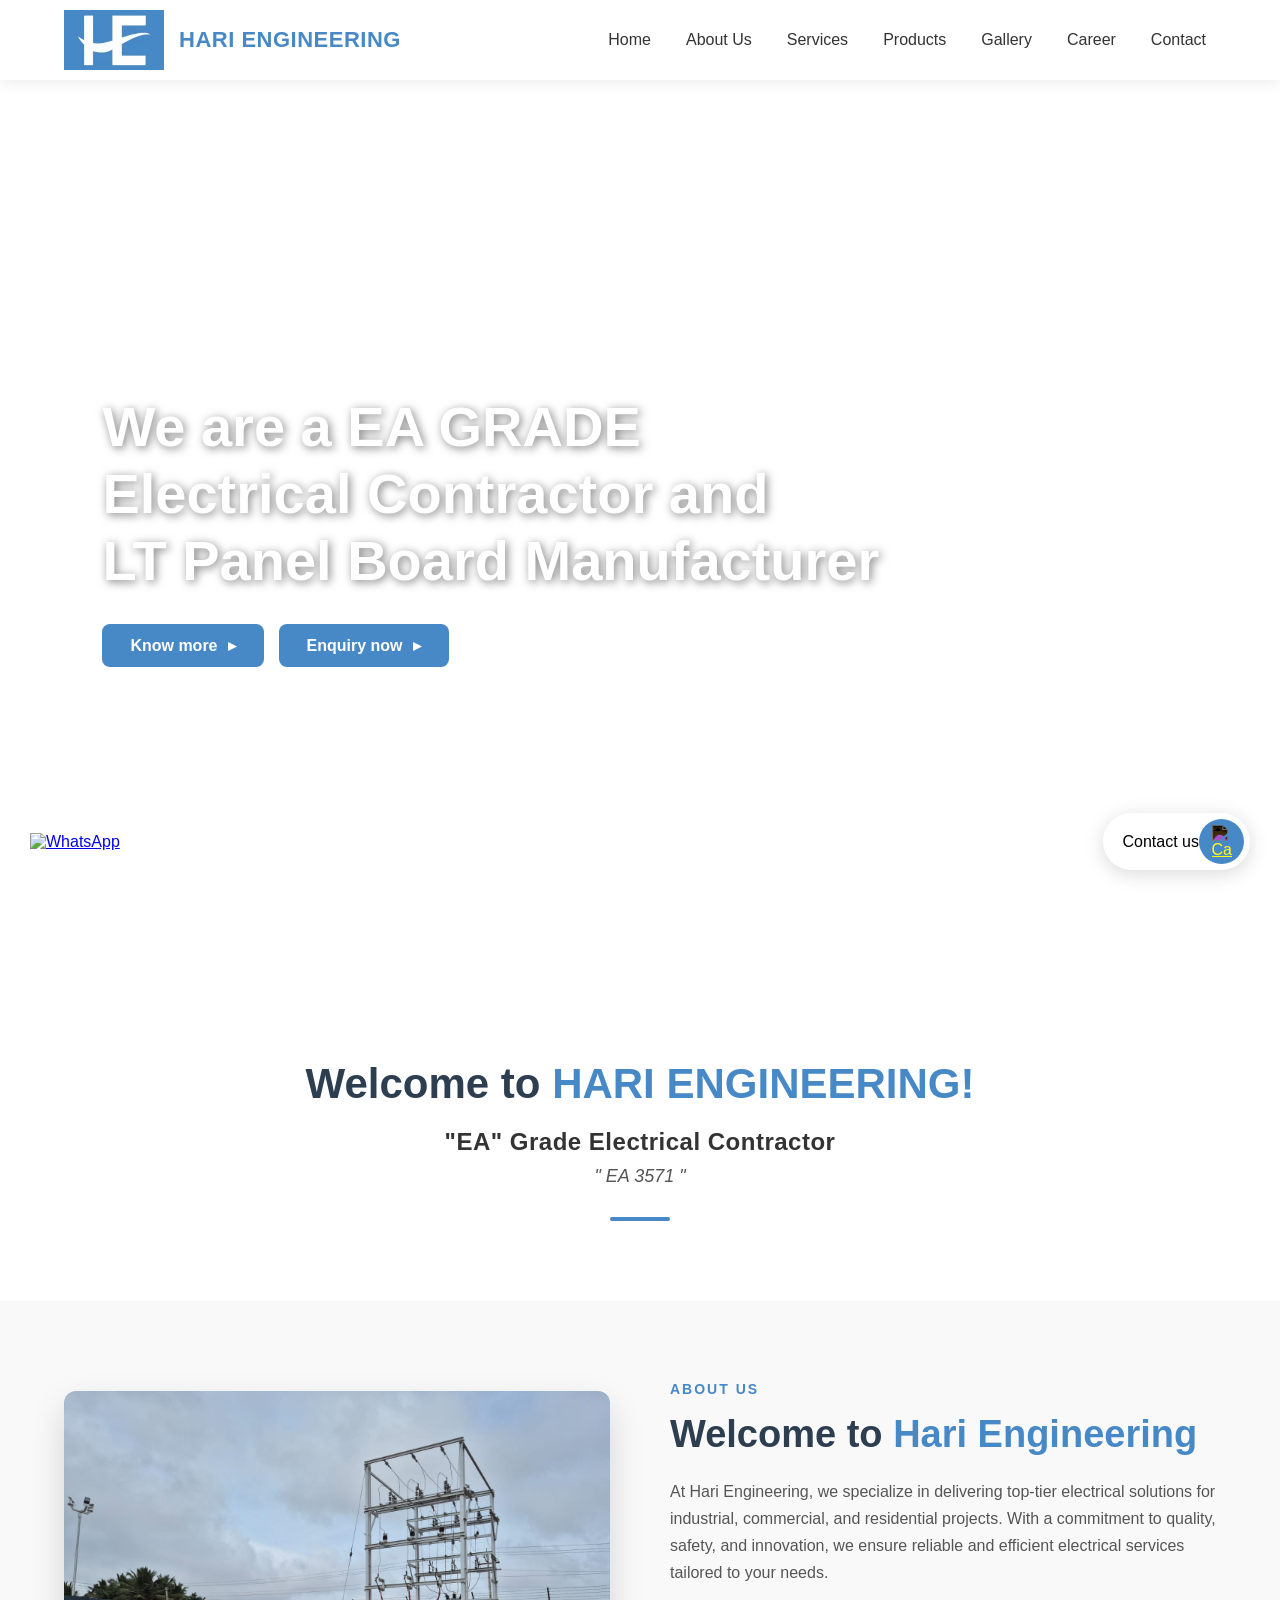
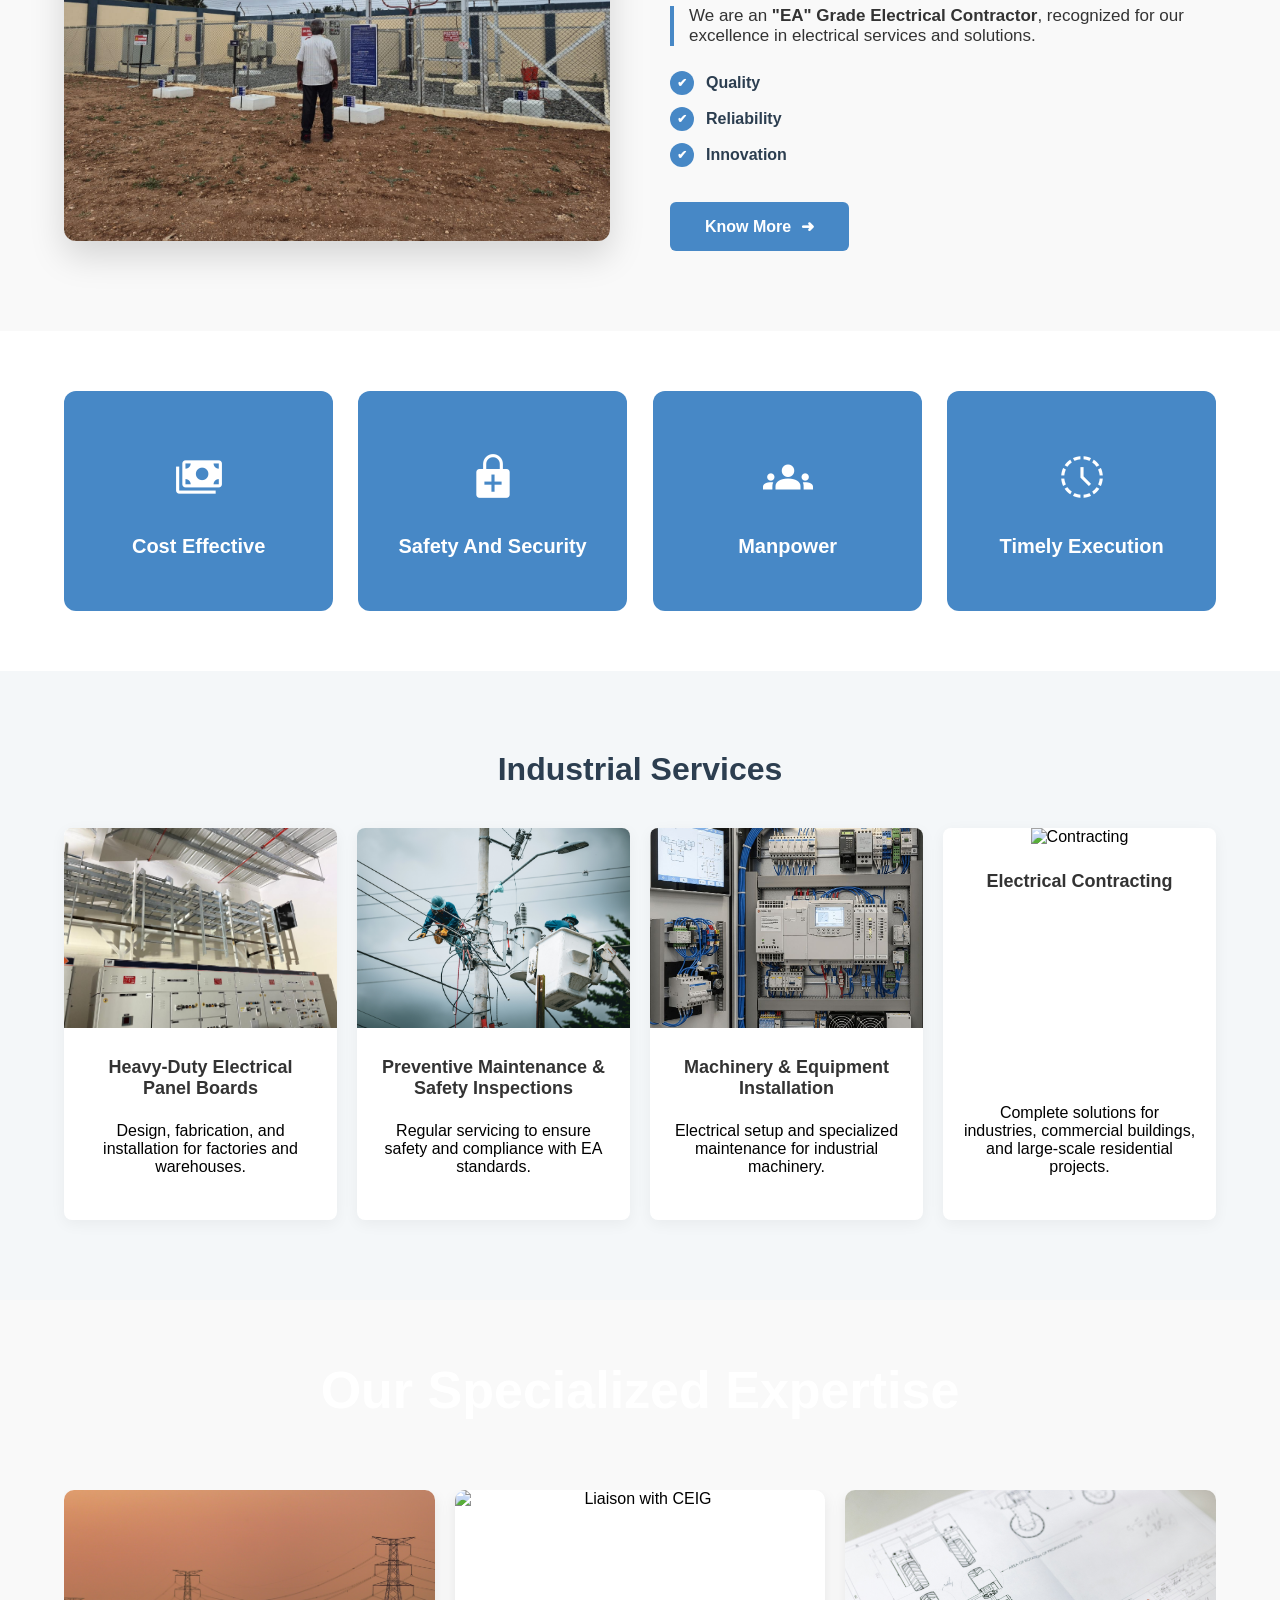
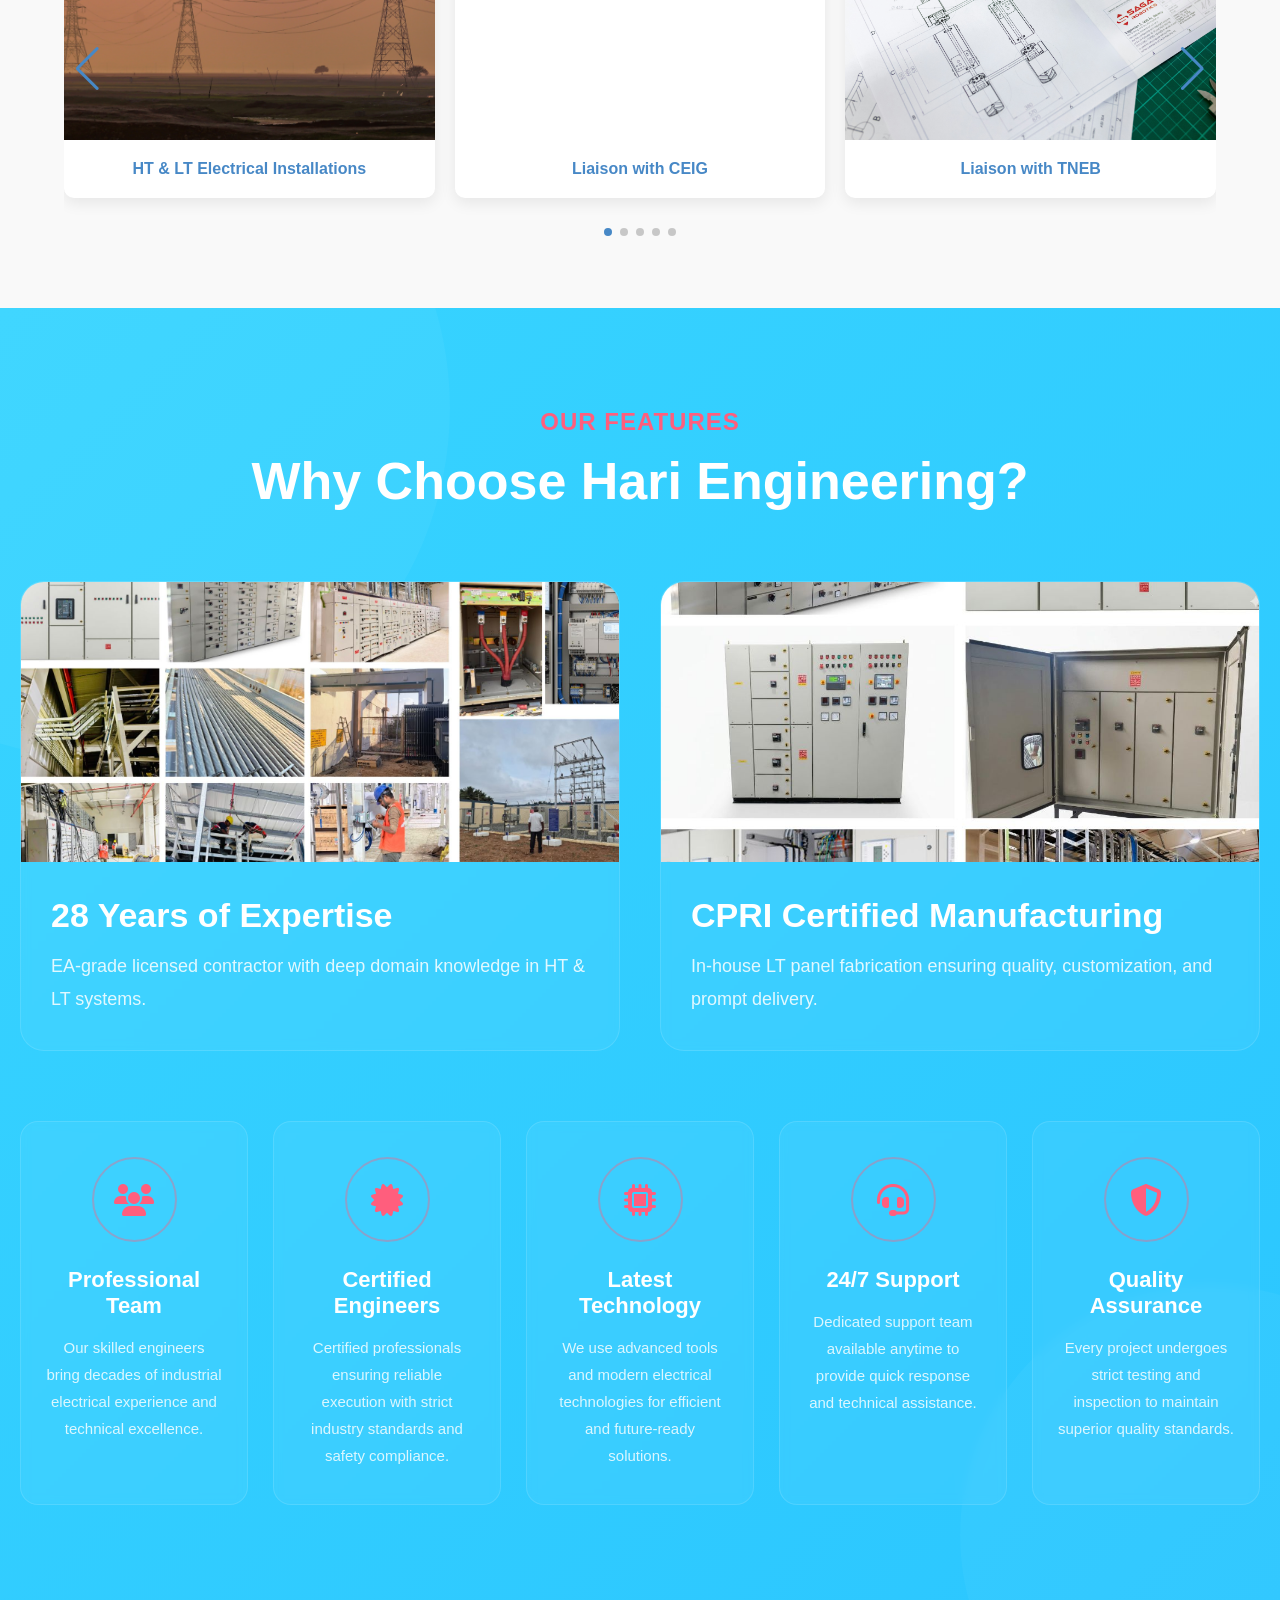
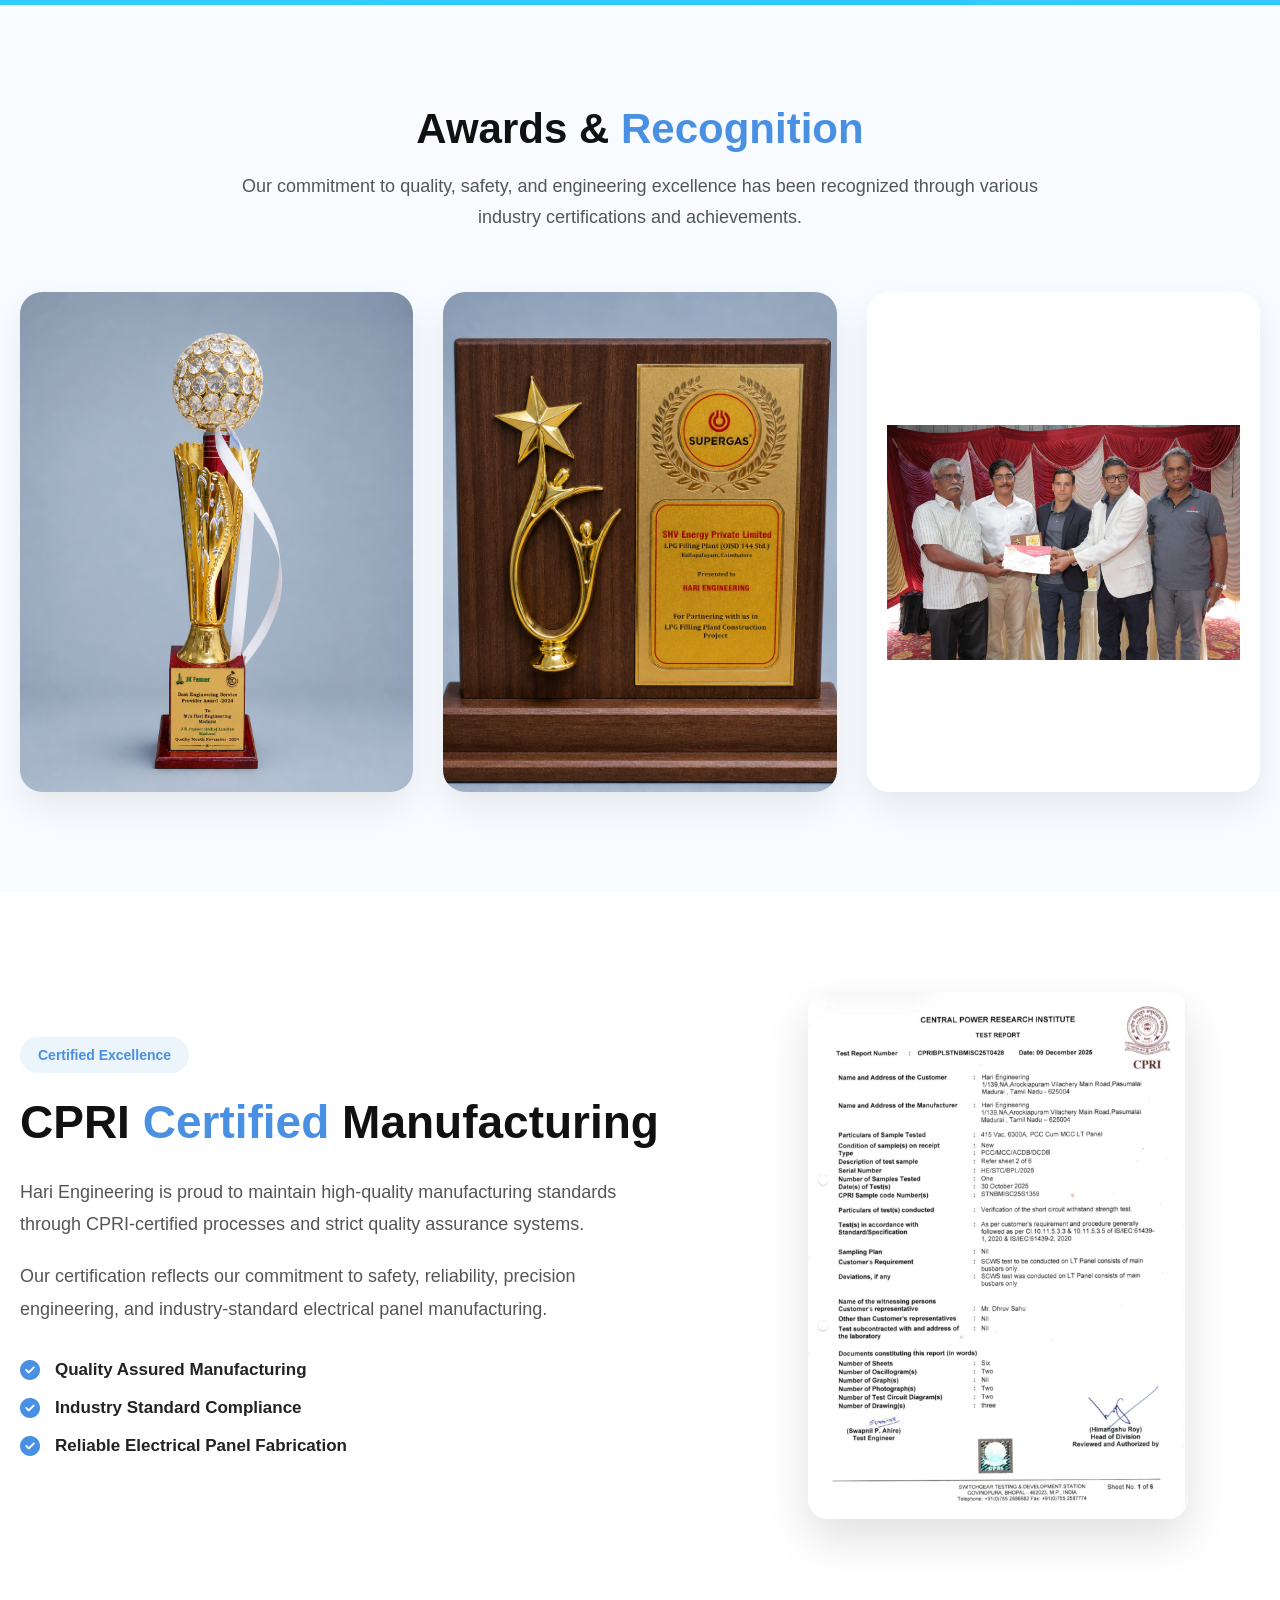
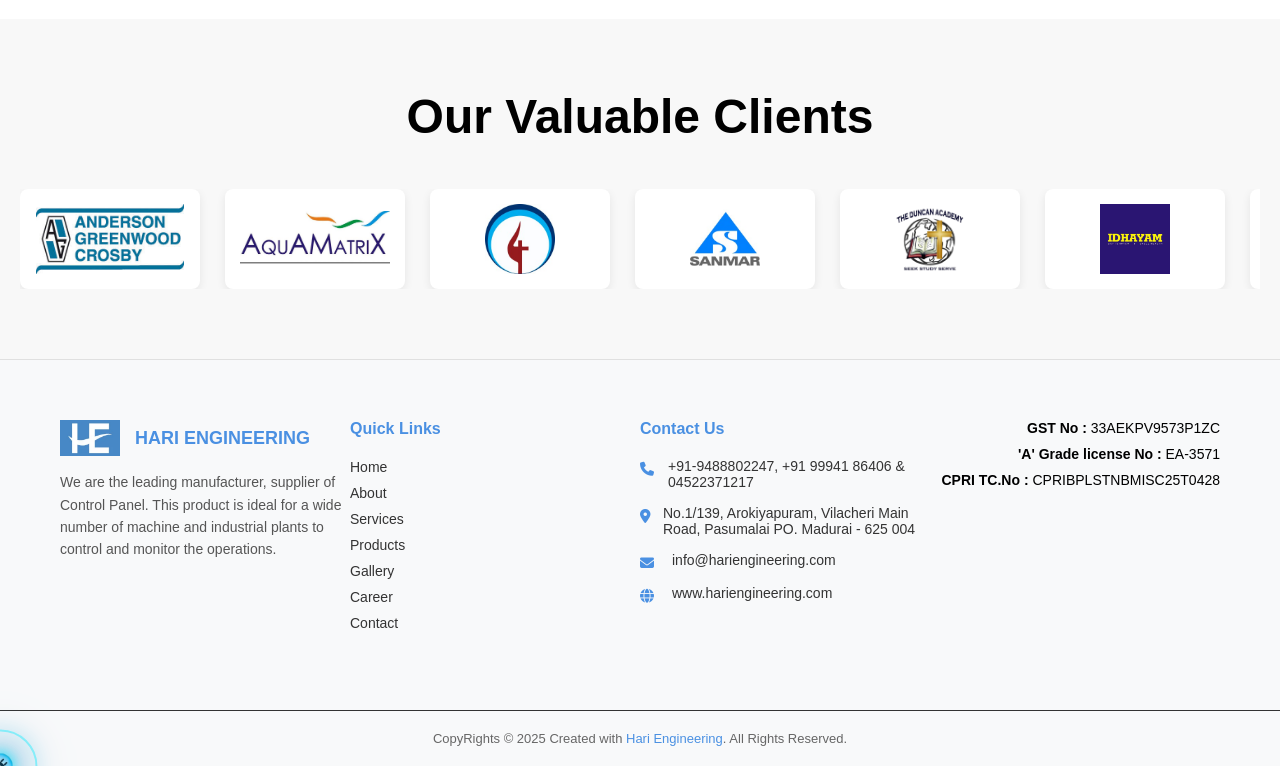
==== commit 7d852047: "finish" ====
--- a/index.html
+++ b/index.html
@@ -661,7 +661,7 @@
           <p class="brand-description">
             We are the leading manufacturer, supplier of Control Panel. This
             product is ideal for a wide number of machine and industrial plants
-            to control and monitor the operations... <a href="#">Read more</a>
+            to control and monitor the operations.
           </p>
         </div>
 
